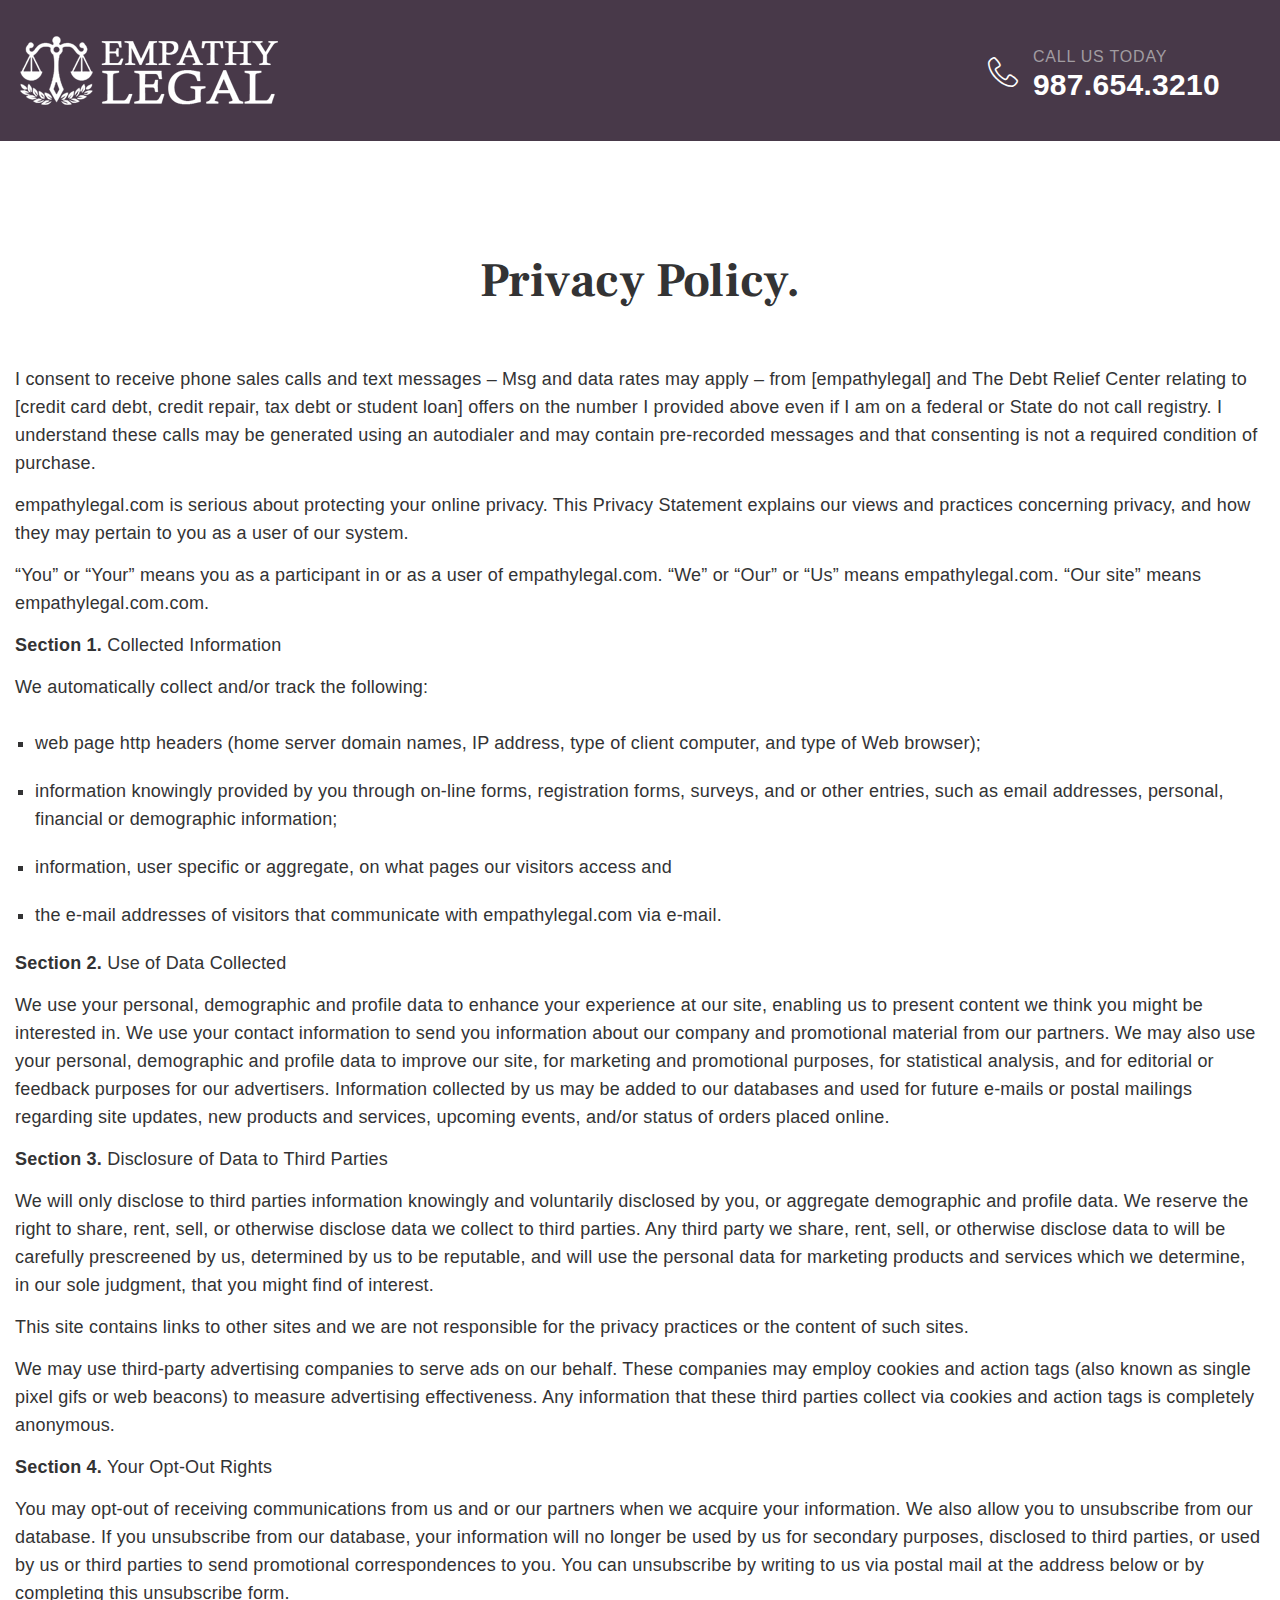
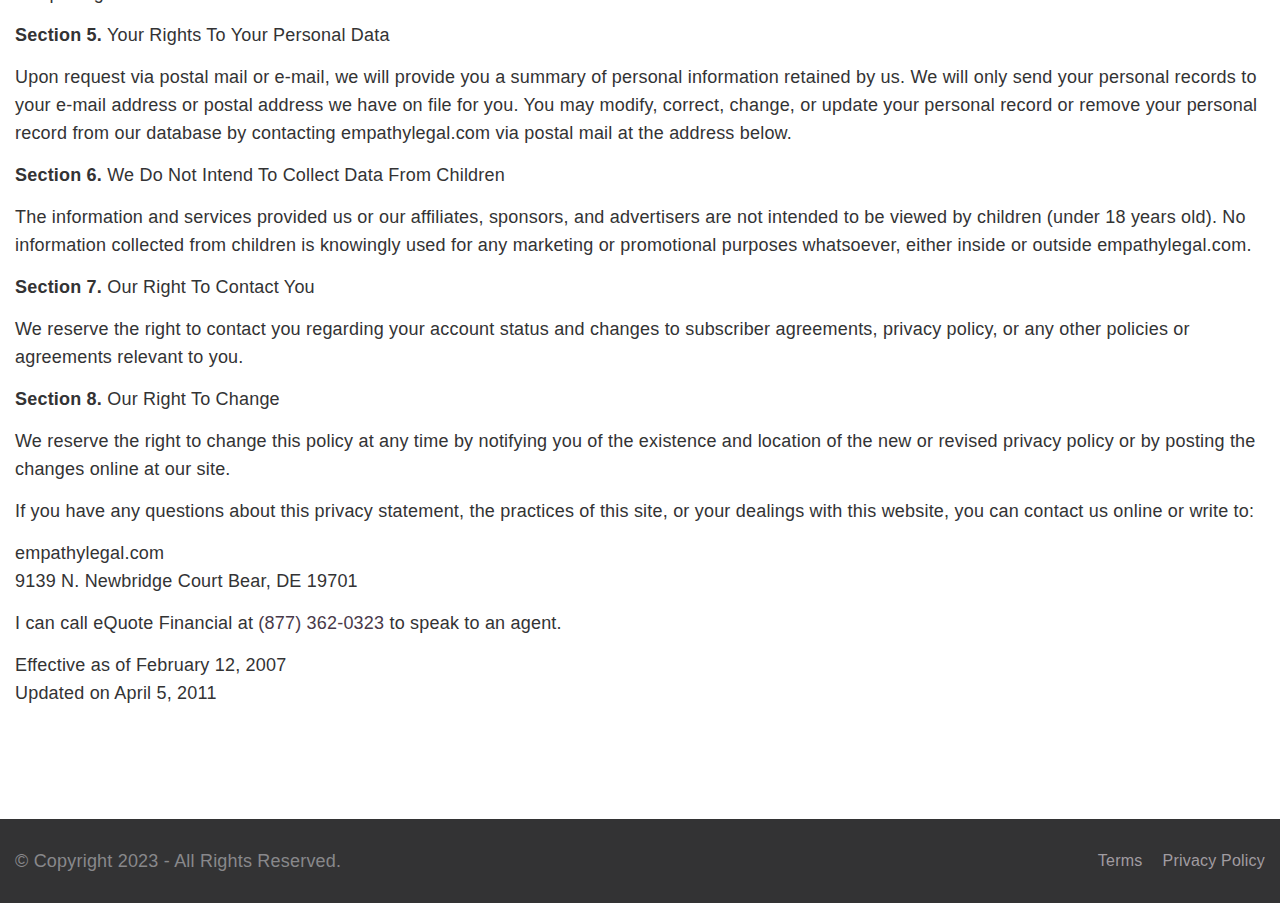
==== privacy-policy.html @ b30b9319 "Empathy Legal Page" ====
<!DOCTYPE html>
<html lang="en">
<head>
    <!-- anti-flicker snippet (recommended)  -->
  <style>.async-hide { opacity: 0 !important} </style>
  <script>(function(a,s,y,n,c,h,i,d,e){s.className+=' '+y;h.start=1*new Date;
  h.end=i=function(){s.className=s.className.replace(RegExp(' ?'+y),'')};
  (a[n]=a[n]||[]).hide=h;setTimeout(function(){i();h.end=null},c);h.timeout=c;
  })(window,document.documentElement,'async-hide','dataLayer',500,
  {'OPT-TJ66PNT':true});</script>

  <script src="https://www.googleoptimize.com/optimize.js?id=OPT-TJ66PNT"></script>

  <!-- Google tag (gtag.js) -->
  <script async src="https://www.googletagmanager.com/gtag/js?id=UA-165140121-16"></script>
  <script>
    window.dataLayer = window.dataLayer || [];
    function gtag(){dataLayer.push(arguments);}
    gtag('js', new Date());

    gtag('config', 'UA-165140121-16');
  </script>

  <!-- Google Tag Manager -->
  <script>(function(w,d,s,l,i){w[l]=w[l]||[];w[l].push({'gtm.start':
  new Date().getTime(),event:'gtm.js'});var f=d.getElementsByTagName(s)[0],
  j=d.createElement(s),dl=l!='dataLayer'?'&l='+l:'';j.async=true;j.src=
  'https://www.googletagmanager.com/gtm.js?id='+i+dl;f.parentNode.insertBefore(j,f);
  })(window,document,'script','dataLayer','GTM-WTC95LT');</script>
  <!-- End Google Tag Manager -->
	<meta charset="UTF-8">
	<meta name="viewport" content="width=device-width, initial-scale=1.0">

	<!-- Title -->
	<title>Empathylegal | Protecting Your Rights</title>

	<link href="https://fonts.googleapis.com/css2?family=Frank+Ruhl+Libre:wght@300;400;500;600;700;800;900&display=swap" rel="stylesheet"> 

	<!-- CSS -->
	<link rel="stylesheet" href="css/demo.css">
	<link rel="stylesheet" href="css/settings.css">
	<link rel="stylesheet" href="css/layers.css">
	<link rel="stylesheet" href="css/navigation.css">
	<link rel="stylesheet" href="css/bootstrap.min.css">
	<link rel="stylesheet" href="css/fontello.css">
	<link rel="stylesheet" href="css/owl.carousel.css">
	<link rel="stylesheet" href="css/style.css">
	<link rel="stylesheet" href="css/responsive.css">

</head>
<body>

    <!-- Google Tag Manager (noscript) -->
    <noscript><iframe src="https://www.googletagmanager.com/ns.html?id=GTM-WTC95LT"
    height="0" width="0" style="display:none;visibility:hidden"></iframe></noscript>
    <!-- End Google Tag Manager (noscript) -->

	<div id="wrapper" class="wrapper-container">

    <header id="header" class="header style-3 sticky-header">
      
      <!-- Top header -->

      <div class="top-header">
          
        <div class="container extra">
          
          <div class="flex-row flex-center flex-justify">

            <!-- logo -->
      
            <div class="logo-wrap">
            
              <a href="index.html" class="logo"><img src="images/logo2.png" alt=""></a>
            
            </div>

            <!-- Contact info -->

            <ul class="contact-info style-2">
              <li class="info-item with-icon">
                <i class="licon-telephone"></i>
                <div class="pre">call Us Today</div>
                <div class="item-info">
                  <span content="telephone=no">987.654.3210</span>
                </div>
              </li>
            </ul>

          </div>

        </div>
        
      </div>

    </header>

    <div id="content">

      <!-- page section -->
      <div class="page-section">
        
        <div class="container extra">
          
          <div class="content-element5 terms-wrap">
            

                <div class="align-center">
                  <h2 class="section-title">Privacy Policy.</h2>
                </div>

                <br><br>

                <p>I consent to receive phone sales calls and text messages – Msg and data rates may apply – from [empathylegal] and The Debt Relief Center relating to [credit card debt, credit repair, tax debt or student loan] offers on the number
                I provided above even if I am on a federal or State do not call registry. I understand these calls may be generated using an autodialer and may contain pre-recorded messages and that consenting is not a required condition of purchase.</p>

                <p>empathylegal.com is serious about protecting your online privacy. This Privacy Statement explains our views and practices concerning privacy, and how they may pertain to you as a user of our system.</p>

                <p>“You” or “Your” means you as a participant in or as a user of empathylegal.com. “We” or “Our” or “Us” means empathylegal.com. “Our site” means empathylegal.com.com.</p>

                <p><strong>Section 1.</strong> Collected Information</p>

                <p>We automatically collect and/or track the following:</p>

                <ol>
                    <li>web page http headers (home server domain names, IP address, type of client computer, and type of Web browser);</li>
                    <li>information knowingly provided by you through on-line forms, registration forms, surveys, and or other entries, such as email addresses, personal, financial or demographic information;</li>
                    <li>information, user specific or aggregate, on what pages our visitors access and</li>
                    <li>the e-mail addresses of visitors that communicate with empathylegal.com via e-mail.</li>
                </ol>

                <p><strong>Section 2.</strong> Use of Data Collected</p>

                <p>We use your personal, demographic and profile data to enhance your experience at our site, enabling us to present content we think you might be interested in. We use your contact information to send you information about our company and
                    promotional material from our partners. We may also use your personal, demographic and profile data to improve our site, for marketing and promotional purposes, for statistical analysis, and for editorial or feedback purposes for our
                    advertisers. Information collected by us may be added to our databases and used for future e-mails or postal mailings regarding site updates, new products and services, upcoming events, and/or status of orders placed online.</p>

                <p><strong>Section 3.</strong> Disclosure of Data to Third Parties</p>

                <p>We will only disclose to third parties information knowingly and voluntarily disclosed by you, or aggregate demographic and profile data. We reserve the right to share, rent, sell, or otherwise disclose data we collect to third parties.
                    Any third party we share, rent, sell, or otherwise disclose data to will be carefully prescreened by us, determined by us to be reputable, and will use the personal data for marketing products and services which we determine, in our
                    sole judgment, that you might find of interest.</p>

                <p>This site contains links to other sites and we are not responsible for the privacy practices or the content of such sites.</p>

                <p>We may use third-party advertising companies to serve ads on our behalf. These companies may employ cookies and action tags (also known as single pixel gifs or web beacons) to measure advertising effectiveness. Any information that these
                    third parties collect via cookies and action tags is completely anonymous.</p>

                <p><strong>Section 4.</strong> Your Opt-Out Rights</p>

                <p>You may opt-out of receiving communications from us and or our partners when we acquire your information. We also allow you to unsubscribe from our database. If you unsubscribe from our database, your information will no longer be used
                    by us for secondary purposes, disclosed to third parties, or used by us or third parties to send promotional correspondences to you. You can unsubscribe by writing to us via postal mail at the address below or by completing this unsubscribe
                    form.
                </p>

                <p><strong>Section 5.</strong> Your Rights To Your Personal Data</p>

                <p>Upon request via postal mail or e-mail, we will provide you a summary of personal information retained by us. We will only send your personal records to your e-mail address or postal address we have on file for you. You may modify, correct,
                    change, or update your personal record or remove your personal record from our database by contacting empathylegal.com via postal mail at the address below.</p>

                <p><strong>Section 6.</strong> We Do Not Intend To Collect Data From Children</p>

                <p>The information and services provided us or our affiliates, sponsors, and advertisers are not intended to be viewed by children (under 18 years old). No information collected from children is knowingly used for any marketing or promotional
                    purposes whatsoever, either inside or outside empathylegal.com.</p>

                <p><strong>Section 7.</strong> Our Right To Contact You</p>

                <p>We reserve the right to contact you regarding your account status and changes to subscriber agreements, privacy policy, or any other policies or agreements relevant to you.</p>

                <p><strong>Section 8.</strong> Our Right To Change</p>

                <p>We reserve the right to change this policy at any time by notifying you of the existence and location of the new or revised privacy policy or by posting the changes online at our site.</p>

                <p>If you have any questions about this privacy statement, the practices of this site, or your dealings with this website, you can contact us online or write to:</p>

                <p>empathylegal.com<br>9139 N. Newbridge Court Bear, DE 19701</p>

                <p>I can call eQuote Financial at <a href="tel:+18773620323">(877) 362-0323</a> to speak to an agent.</p>

                <p>Effective as of February 12, 2007<br>Updated on April 5, 2011</p>

              </div>


        </div>        

      </div>

      
    </div>

    <footer id="footer" class="footer style-2">

      <div class="container extra">

        <div class="copyright">
          <div class="flex-row flex-center flex-justify">
            
            <p>&copy Copyright 2023 - All Rights Reserved.</p>
            <ul class="social-icons style-2">

              <li><a href="./terms.html">Terms</a></li>
              <li><a href="./privacy-policy.html">Privacy Policy</a></li>

            </ul>

          </div>
        </div>

      </div>

    </footer>

  </div>

  <script src="js/jquery-2.2.4.min.js"></script>

</body>
</html>
---- css/demo.css ----
@font-face {
	font-family: 'Linearicons';
	src: url('../fonts/Linearicons.ttf') format('truetype');
	font-weight: normal;
	font-style: normal;
}
[class^="licon-"], [class*="licon-"] {
	font-family: 'Linearicons';
	speak: none;
	font-style: normal;
	font-weight: normal;
	font-variant: normal;
	text-transform: none;
	line-height: 1;
	
	/* Enable Ligatures ================ */
	-webkit-font-feature-settings: "liga";
	-moz-font-feature-settings: "liga=1";
	-moz-font-feature-settings: "liga";
	-ms-font-feature-settings: "liga" 1;
	-o-font-feature-settings: "liga";
	font-feature-settings: "liga";

	/* Better Font Rendering =========== */
	-webkit-font-smoothing: antialiased;
	-moz-osx-font-smoothing: grayscale;
}
.licon-home:before {
	content: "\e600";
}
.licon-home2:before {
	content: "\e601";
}
.licon-home3:before {
	content: "\e602";
}
.licon-home4:before {
	content: "\e603";
}
.licon-home5:before {
	content: "\e604";
}
.licon-home6:before {
	content: "\e605";
}
.licon-bathtub:before {
	content: "\e606";
}
.licon-toothbrush:before {
	content: "\e607";
}
.licon-bed:before {
	content: "\e608";
}
.licon-couch:before {
	content: "\e609";
}
.licon-chair:before {
	content: "\e60a";
}
.licon-city:before {
	content: "\e60b";
}
.licon-apartment:before {
	content: "\e60c";
}
.licon-pencil:before {
	content: "\e60d";
}
.licon-pencil2:before {
	content: "\e60e";
}
.licon-pen:before {
	content: "\e60f";
}
.licon-pencil3:before {
	content: "\e610";
}
.licon-eraser:before {
	content: "\e611";
}
.licon-pencil4:before {
	content: "\e612";
}
.licon-pencil5:before {
	content: "\e613";
}
.licon-feather:before {
	content: "\e614";
}
.licon-feather2:before {
	content: "\e615";
}
.licon-feather3:before {
	content: "\e616";
}
.licon-pen2:before {
	content: "\e617";
}
.licon-pen-add:before {
	content: "\e618";
}
.licon-pen-remove:before {
	content: "\e619";
}
.licon-vector:before {
	content: "\e61a";
}
.licon-pen3:before {
	content: "\e61b";
}
.licon-blog:before {
	content: "\e61c";
}
.licon-brush:before {
	content: "\e61d";
}
.licon-brush2:before {
	content: "\e61e";
}
.licon-spray:before {
	content: "\e61f";
}
.licon-paint-roller:before {
	content: "\e620";
}
.licon-stamp:before {
	content: "\e621";
}
.licon-tape:before {
	content: "\e622";
}
.licon-desk-tape:before {
	content: "\e623";
}
.licon-texture:before {
	content: "\e624";
}
.licon-eye-dropper:before {
	content: "\e625";
}
.licon-palette:before {
	content: "\e626";
}
.licon-color-sampler:before {
	content: "\e627";
}
.licon-bucket:before {
	content: "\e628";
}
.licon-gradient:before {
	content: "\e629";
}
.licon-gradient2:before {
	content: "\e62a";
}
.licon-magic-wand:before {
	content: "\e62b";
}
.licon-magnet:before {
	content: "\e62c";
}
.licon-pencil-ruler:before {
	content: "\e62d";
}
.licon-pencil-ruler2:before {
	content: "\e62e";
}
.licon-compass:before {
	content: "\e62f";
}
.licon-aim:before {
	content: "\e630";
}
.licon-gun:before {
	content: "\e631";
}
.licon-bottle:before {
	content: "\e632";
}
.licon-drop:before {
	content: "\e633";
}
.licon-drop-crossed:before {
	content: "\e634";
}
.licon-drop2:before {
	content: "\e635";
}
.licon-snow:before {
	content: "\e636";
}
.licon-snow2:before {
	content: "\e637";
}
.licon-fire:before {
	content: "\e638";
}
.licon-lighter:before {
	content: "\e639";
}
.licon-knife:before {
	content: "\e63a";
}
.licon-dagger:before {
	content: "\e63b";
}
.licon-tissue:before {
	content: "\e63c";
}
.licon-toilet-paper:before {
	content: "\e63d";
}
.licon-poop:before {
	content: "\e63e";
}
.licon-umbrella:before {
	content: "\e63f";
}
.licon-umbrella2:before {
	content: "\e640";
}
.licon-rain:before {
	content: "\e641";
}
.licon-tornado:before {
	content: "\e642";
}
.licon-wind:before {
	content: "\e643";
}
.licon-fan:before {
	content: "\e644";
}
.licon-contrast:before {
	content: "\e645";
}
.licon-sun-small:before {
	content: "\e646";
}
.licon-sun:before {
	content: "\e647";
}
.licon-sun2:before {
	content: "\e648";
}
.licon-moon:before {
	content: "\e649";
}
.licon-cloud:before {
	content: "\e64a";
}
.licon-cloud-upload:before {
	content: "\e64b";
}
.licon-cloud-download:before {
	content: "\e64c";
}
.licon-cloud-rain:before {
	content: "\e64d";
}
.licon-cloud-hailstones:before {
	content: "\e64e";
}
.licon-cloud-snow:before {
	content: "\e64f";
}
.licon-cloud-windy:before {
	content: "\e650";
}
.licon-sun-wind:before {
	content: "\e651";
}
.licon-cloud-fog:before {
	content: "\e652";
}
.licon-cloud-sun:before {
	content: "\e653";
}
.licon-cloud-lightning:before {
	content: "\e654";
}
.licon-cloud-sync:before {
	content: "\e655";
}
.licon-cloud-lock:before {
	content: "\e656";
}
.licon-cloud-gear:before {
	content: "\e657";
}
.licon-cloud-alert:before {
	content: "\e658";
}
.licon-cloud-check:before {
	content: "\e659";
}
.licon-cloud-cross:before {
	content: "\e65a";
}
.licon-cloud-crossed:before {
	content: "\e65b";
}
.licon-cloud-database:before {
	content: "\e65c";
}
.licon-database:before {
	content: "\e65d";
}
.licon-database-add:before {
	content: "\e65e";
}
.licon-database-remove:before {
	content: "\e65f";
}
.licon-database-lock:before {
	content: "\e660";
}
.licon-database-refresh:before {
	content: "\e661";
}
.licon-database-check:before {
	content: "\e662";
}
.licon-database-history:before {
	content: "\e663";
}
.licon-database-upload:before {
	content: "\e664";
}
.licon-database-download:before {
	content: "\e665";
}
.licon-server:before {
	content: "\e666";
}
.licon-shield:before {
	content: "\e667";
}
.licon-shield-check:before {
	content: "\e668";
}
.licon-shield-alert:before {
	content: "\e669";
}
.licon-shield-cross:before {
	content: "\e66a";
}
.licon-lock:before {
	content: "\e66b";
}
.licon-rotation-lock:before {
	content: "\e66c";
}
.licon-unlock:before {
	content: "\e66d";
}
.licon-key:before {
	content: "\e66e";
}
.licon-key-hole:before {
	content: "\e66f";
}
.licon-toggle-off:before {
	content: "\e670";
}
.licon-toggle-on:before {
	content: "\e671";
}
.licon-cog:before {
	content: "\e672";
}
.licon-cog2:before {
	content: "\e673";
}
.licon-wrench:before {
	content: "\e674";
}
.licon-screwdriver:before {
	content: "\e675";
}
.licon-hammer-wrench:before {
	content: "\e676";
}
.licon-hammer:before {
	content: "\e677";
}
.licon-saw:before {
	content: "\e678";
}
.licon-axe:before {
	content: "\e679";
}
.licon-axe2:before {
	content: "\e67a";
}
.licon-shovel:before {
	content: "\e67b";
}
.licon-pickaxe:before {
	content: "\e67c";
}
.licon-factory:before {
	content: "\e67d";
}
.licon-factory2:before {
	content: "\e67e";
}
.licon-recycle:before {
	content: "\e67f";
}
.licon-trash:before {
	content: "\e680";
}
.licon-trash2:before {
	content: "\e681";
}
.licon-trash3:before {
	content: "\e682";
}
.licon-broom:before {
	content: "\e683";
}
.licon-game:before {
	content: "\e684";
}
.licon-gamepad:before {
	content: "\e685";
}
.licon-joystick:before {
	content: "\e686";
}
.licon-dice:before {
	content: "\e687";
}
.licon-spades:before {
	content: "\e688";
}
.licon-diamonds:before {
	content: "\e689";
}
.licon-clubs:before {
	content: "\e68a";
}
.licon-hearts:before {
	content: "\e68b";
}
.licon-heart:before {
	content: "\e68c";
}
.licon-star:before {
	content: "\e68d";
}
.licon-star-half:before {
	content: "\e68e";
}
.licon-star-empty:before {
	content: "\e68f";
}
.licon-flag:before {
	content: "\e690";
}
.licon-flag2:before {
	content: "\e691";
}
.licon-flag3:before {
	content: "\e692";
}
.licon-mailbox-full:before {
	content: "\e693";
}
.licon-mailbox-empty:before {
	content: "\e694";
}
.licon-at-sign:before {
	content: "\e695";
}
.licon-envelope:before {
	content: "\e696";
}
.licon-envelope-open:before {
	content: "\e697";
}
.licon-paperclip:before {
	content: "\e698";
}
.licon-paper-plane:before {
	content: "\e699";
}
.licon-reply:before {
	content: "\e69a";
}
.licon-reply-all:before {
	content: "\e69b";
}
.licon-inbox:before {
	content: "\e69c";
}
.licon-inbox2:before {
	content: "\e69d";
}
.licon-outbox:before {
	content: "\e69e";
}
.licon-box:before {
	content: "\e69f";
}
.licon-archive:before {
	content: "\e6a0";
}
.licon-archive2:before {
	content: "\e6a1";
}
.licon-drawers:before {
	content: "\e6a2";
}
.licon-drawers2:before {
	content: "\e6a3";
}
.licon-drawers3:before {
	content: "\e6a4";
}
.licon-eye:before {
	content: "\e6a5";
}
.licon-eye-crossed:before {
	content: "\e6a6";
}
.licon-eye-plus:before {
	content: "\e6a7";
}
.licon-eye-minus:before {
	content: "\e6a8";
}
.licon-binoculars:before {
	content: "\e6a9";
}
.licon-binoculars2:before {
	content: "\e6aa";
}
.licon-hdd:before {
	content: "\e6ab";
}
.licon-hdd-down:before {
	content: "\e6ac";
}
.licon-hdd-up:before {
	content: "\e6ad";
}
.licon-floppy-disk:before {
	content: "\e6ae";
}
.licon-disc:before {
	content: "\e6af";
}
.licon-tape2:before {
	content: "\e6b0";
}
.licon-printer:before {
	content: "\e6b1";
}
.licon-shredder:before {
	content: "\e6b2";
}
.licon-file-empty:before {
	content: "\e6b3";
}
.licon-file-add:before {
	content: "\e6b4";
}
.licon-file-check:before {
	content: "\e6b5";
}
.licon-file-lock:before {
	content: "\e6b6";
}
.licon-files:before {
	content: "\e6b7";
}
.licon-copy:before {
	content: "\e6b8";
}
.licon-compare:before {
	content: "\e6b9";
}
.licon-folder:before {
	content: "\e6ba";
}
.licon-folder-search:before {
	content: "\e6bb";
}
.licon-folder-plus:before {
	content: "\e6bc";
}
.licon-folder-minus:before {
	content: "\e6bd";
}
.licon-folder-download:before {
	content: "\e6be";
}
.licon-folder-upload:before {
	content: "\e6bf";
}
.licon-folder-star:before {
	content: "\e6c0";
}
.licon-folder-heart:before {
	content: "\e6c1";
}
.licon-folder-user:before {
	content: "\e6c2";
}
.licon-folder-shared:before {
	content: "\e6c3";
}
.licon-folder-music:before {
	content: "\e6c4";
}
.licon-folder-picture:before {
	content: "\e6c5";
}
.licon-folder-film:before {
	content: "\e6c6";
}
.licon-scissors:before {
	content: "\e6c7";
}
.licon-paste:before {
	content: "\e6c8";
}
.licon-clipboard-empty:before {
	content: "\e6c9";
}
.licon-clipboard-pencil:before {
	content: "\e6ca";
}
.licon-clipboard-text:before {
	content: "\e6cb";
}
.licon-clipboard-check:before {
	content: "\e6cc";
}
.licon-clipboard-down:before {
	content: "\e6cd";
}
.licon-clipboard-left:before {
	content: "\e6ce";
}
.licon-clipboard-alert:before {
	content: "\e6cf";
}
.licon-clipboard-user:before {
	content: "\e6d0";
}
.licon-register:before {
	content: "\e6d1";
}
.licon-enter:before {
	content: "\e6d2";
}
.licon-exit:before {
	content: "\e6d3";
}
.licon-papers:before {
	content: "\e6d4";
}
.licon-news:before {
	content: "\e6d5";
}
.licon-reading:before {
	content: "\e6d6";
}
.licon-typewriter:before {
	content: "\e6d7";
}
.licon-document:before {
	content: "\e6d8";
}
.licon-document2:before {
	content: "\e6d9";
}
.licon-graduation-hat:before {
	content: "\e6da";
}
.licon-license:before {
	content: "\e6db";
}
.licon-license2:before {
	content: "\e6dc";
}
.licon-medal-empty:before {
	content: "\e6dd";
}
.licon-medal-first:before {
	content: "\e6de";
}
.licon-medal-second:before {
	content: "\e6df";
}
.licon-medal-third:before {
	content: "\e6e0";
}
.licon-podium:before {
	content: "\e6e1";
}
.licon-trophy:before {
	content: "\e6e2";
}
.licon-trophy2:before {
	content: "\e6e3";
}
.licon-music-note:before {
	content: "\e6e4";
}
.licon-music-note2:before {
	content: "\e6e5";
}
.licon-music-note3:before {
	content: "\e6e6";
}
.licon-playlist:before {
	content: "\e6e7";
}
.licon-playlist-add:before {
	content: "\e6e8";
}
.licon-guitar:before {
	content: "\e6e9";
}
.licon-trumpet:before {
	content: "\e6ea";
}
.licon-album:before {
	content: "\e6eb";
}
.licon-shuffle:before {
	content: "\e6ec";
}
.licon-repeat-one:before {
	content: "\e6ed";
}
.licon-repeat:before {
	content: "\e6ee";
}
.licon-headphones:before {
	content: "\e6ef";
}
.licon-headset:before {
	content: "\e6f0";
}
.licon-loudspeaker:before {
	content: "\e6f1";
}
.licon-equalizer:before {
	content: "\e6f2";
}
.licon-theater:before {
	content: "\e6f3";
}
.licon-3d-glasses:before {
	content: "\e6f4";
}
.licon-ticket:before {
	content: "\e6f5";
}
.licon-presentation:before {
	content: "\e6f6";
}
.licon-play:before {
	content: "\e6f7";
}
.licon-film-play:before {
	content: "\e6f8";
}
.licon-clapboard-play:before {
	content: "\e6f9";
}
.licon-media:before {
	content: "\e6fa";
}
.licon-film:before {
	content: "\e6fb";
}
.licon-film2:before {
	content: "\e6fc";
}
.licon-surveillance:before {
	content: "\e6fd";
}
.licon-surveillance2:before {
	content: "\e6fe";
}
.licon-camera:before {
	content: "\e6ff";
}
.licon-camera-crossed:before {
	content: "\e700";
}
.licon-camera-play:before {
	content: "\e701";
}
.licon-time-lapse:before {
	content: "\e702";
}
.licon-record:before {
	content: "\e703";
}
.licon-camera2:before {
	content: "\e704";
}
.licon-camera-flip:before {
	content: "\e705";
}
.licon-panorama:before {
	content: "\e706";
}
.licon-time-lapse2:before {
	content: "\e707";
}
.licon-shutter:before {
	content: "\e708";
}
.licon-shutter2:before {
	content: "\e709";
}
.licon-face-detection:before {
	content: "\e70a";
}
.licon-flare:before {
	content: "\e70b";
}
.licon-convex:before {
	content: "\e70c";
}
.licon-concave:before {
	content: "\e70d";
}
.licon-picture:before {
	content: "\e70e";
}
.licon-picture2:before {
	content: "\e70f";
}
.licon-picture3:before {
	content: "\e710";
}
.licon-pictures:before {
	content: "\e711";
}
.licon-book:before {
	content: "\e712";
}
.licon-audio-book:before {
	content: "\e713";
}
.licon-book2:before {
	content: "\e714";
}
.licon-bookmark:before {
	content: "\e715";
}
.licon-bookmark2:before {
	content: "\e716";
}
.licon-label:before {
	content: "\e717";
}
.licon-library:before {
	content: "\e718";
}
.licon-library2:before {
	content: "\e719";
}
.licon-contacts:before {
	content: "\e71a";
}
.licon-profile:before {
	content: "\e71b";
}
.licon-portrait:before {
	content: "\e71c";
}
.licon-portrait2:before {
	content: "\e71d";
}
.licon-user:before {
	content: "\e71e";
}
.licon-user-plus:before {
	content: "\e71f";
}
.licon-user-minus:before {
	content: "\e720";
}
.licon-user-lock:before {
	content: "\e721";
}
.licon-users:before {
	content: "\e722";
}
.licon-users2:before {
	content: "\e723";
}
.licon-users-plus:before {
	content: "\e724";
}
.licon-users-minus:before {
	content: "\e725";
}
.licon-group-work:before {
	content: "\e726";
}
.licon-woman:before {
	content: "\e727";
}
.licon-man:before {
	content: "\e728";
}
.licon-baby:before {
	content: "\e729";
}
.licon-baby2:before {
	content: "\e72a";
}
.licon-baby3:before {
	content: "\e72b";
}
.licon-baby-bottle:before {
	content: "\e72c";
}
.licon-walk:before {
	content: "\e72d";
}
.licon-hand-waving:before {
	content: "\e72e";
}
.licon-jump:before {
	content: "\e72f";
}
.licon-run:before {
	content: "\e730";
}
.licon-woman2:before {
	content: "\e731";
}
.licon-man2:before {
	content: "\e732";
}
.licon-man-woman:before {
	content: "\e733";
}
.licon-height:before {
	content: "\e734";
}
.licon-weight:before {
	content: "\e735";
}
.licon-scale:before {
	content: "\e736";
}
.licon-button:before {
	content: "\e737";
}
.licon-bow-tie:before {
	content: "\e738";
}
.licon-tie:before {
	content: "\e739";
}
.licon-socks:before {
	content: "\e73a";
}
.licon-shoe:before {
	content: "\e73b";
}
.licon-shoes:before {
	content: "\e73c";
}
.licon-hat:before {
	content: "\e73d";
}
.licon-pants:before {
	content: "\e73e";
}
.licon-shorts:before {
	content: "\e73f";
}
.licon-flip-flops:before {
	content: "\e740";
}
.licon-shirt:before {
	content: "\e741";
}
.licon-hanger:before {
	content: "\e742";
}
.licon-laundry:before {
	content: "\e743";
}
.licon-store:before {
	content: "\e744";
}
.licon-haircut:before {
	content: "\e745";
}
.licon-store-24:before {
	content: "\e746";
}
.licon-barcode:before {
	content: "\e747";
}
.licon-barcode2:before {
	content: "\e748";
}
.licon-barcode3:before {
	content: "\e749";
}
.licon-cashier:before {
	content: "\e74a";
}
.licon-bag:before {
	content: "\e74b";
}
.licon-bag2:before {
	content: "\e74c";
}
.licon-cart:before {
	content: "\e74d";
}
.licon-cart-empty:before {
	content: "\e74e";
}
.licon-cart-full:before {
	content: "\e74f";
}
.licon-cart-plus:before {
	content: "\e750";
}
.licon-cart-plus2:before {
	content: "\e751";
}
.licon-cart-add:before {
	content: "\e752";
}
.licon-cart-remove:before {
	content: "\e753";
}
.licon-cart-exchange:before {
	content: "\e754";
}
.licon-tag:before {
	content: "\e755";
}
.licon-tags:before {
	content: "\e756";
}
.licon-receipt:before {
	content: "\e757";
}
.licon-wallet:before {
	content: "\e758";
}
.licon-credit-card:before {
	content: "\e759";
}
.licon-cash-dollar:before {
	content: "\e75a";
}
.licon-cash-euro:before {
	content: "\e75b";
}
.licon-cash-pound:before {
	content: "\e75c";
}
.licon-cash-yen:before {
	content: "\e75d";
}
.licon-bag-dollar:before {
	content: "\e75e";
}
.licon-bag-euro:before {
	content: "\e75f";
}
.licon-bag-pound:before {
	content: "\e760";
}
.licon-bag-yen:before {
	content: "\e761";
}
.licon-coin-dollar:before {
	content: "\e762";
}
.licon-coin-euro:before {
	content: "\e763";
}
.licon-coin-pound:before {
	content: "\e764";
}
.licon-coin-yen:before {
	content: "\e765";
}
.licon-calculator:before {
	content: "\e766";
}
.licon-calculator2:before {
	content: "\e767";
}
.licon-abacus:before {
	content: "\e768";
}
.licon-vault:before {
	content: "\e769";
}
.licon-telephone:before {
	content: "\e76a";
}
.licon-phone-lock:before {
	content: "\e76b";
}
.licon-phone-wave:before {
	content: "\e76c";
}
.licon-phone-pause:before {
	content: "\e76d";
}
.licon-phone-outgoing:before {
	content: "\e76e";
}
.licon-phone-incoming:before {
	content: "\e76f";
}
.licon-phone-in-out:before {
	content: "\e770";
}
.licon-phone-error:before {
	content: "\e771";
}
.licon-phone-sip:before {
	content: "\e772";
}
.licon-phone-plus:before {
	content: "\e773";
}
.licon-phone-minus:before {
	content: "\e774";
}
.licon-voicemail:before {
	content: "\e775";
}
.licon-dial:before {
	content: "\e776";
}
.licon-telephone2:before {
	content: "\e777";
}
.licon-pushpin:before {
	content: "\e778";
}
.licon-pushpin2:before {
	content: "\e779";
}
.licon-map-marker:before {
	content: "\e77a";
}
.licon-map-marker-user:before {
	content: "\e77b";
}
.licon-map-marker-down:before {
	content: "\e77c";
}
.licon-map-marker-check:before {
	content: "\e77d";
}
.licon-map-marker-crossed:before {
	content: "\e77e";
}
.licon-radar:before {
	content: "\e77f";
}
.licon-compass2:before {
	content: "\e780";
}
.licon-map:before {
	content: "\e781";
}
.licon-map2:before {
	content: "\e782";
}
.licon-location:before {
	content: "\e783";
}
.licon-road-sign:before {
	content: "\e784";
}
.licon-calendar-empty:before {
	content: "\e785";
}
.licon-calendar-check:before {
	content: "\e786";
}
.licon-calendar-cross:before {
	content: "\e787";
}
.licon-calendar-31:before {
	content: "\e788";
}
.licon-calendar-full:before {
	content: "\e789";
}
.licon-calendar-insert:before {
	content: "\e78a";
}
.licon-calendar-text:before {
	content: "\e78b";
}
.licon-calendar-user:before {
	content: "\e78c";
}
.licon-mouse:before {
	content: "\e78d";
}
.licon-mouse-left:before {
	content: "\e78e";
}
.licon-mouse-right:before {
	content: "\e78f";
}
.licon-mouse-both:before {
	content: "\e790";
}
.licon-keyboard:before {
	content: "\e791";
}
.licon-keyboard-up:before {
	content: "\e792";
}
.licon-keyboard-down:before {
	content: "\e793";
}
.licon-delete:before {
	content: "\e794";
}
.licon-spell-check:before {
	content: "\e795";
}
.licon-escape:before {
	content: "\e796";
}
.licon-enter2:before {
	content: "\e797";
}
.licon-screen:before {
	content: "\e798";
}
.licon-aspect-ratio:before {
	content: "\e799";
}
.licon-signal:before {
	content: "\e79a";
}
.licon-signal-lock:before {
	content: "\e79b";
}
.licon-signal-80:before {
	content: "\e79c";
}
.licon-signal-60:before {
	content: "\e79d";
}
.licon-signal-40:before {
	content: "\e79e";
}
.licon-signal-20:before {
	content: "\e79f";
}
.licon-signal-0:before {
	content: "\e7a0";
}
.licon-signal-blocked:before {
	content: "\e7a1";
}
.licon-sim:before {
	content: "\e7a2";
}
.licon-flash-memory:before {
	content: "\e7a3";
}
.licon-usb-drive:before {
	content: "\e7a4";
}
.licon-phone:before {
	content: "\e7a5";
}
.licon-smartphone:before {
	content: "\e7a6";
}
.licon-smartphone-notification:before {
	content: "\e7a7";
}
.licon-smartphone-vibration:before {
	content: "\e7a8";
}
.licon-smartphone-embed:before {
	content: "\e7a9";
}
.licon-smartphone-waves:before {
	content: "\e7aa";
}
.licon-tablet:before {
	content: "\e7ab";
}
.licon-tablet2:before {
	content: "\e7ac";
}
.licon-laptop:before {
	content: "\e7ad";
}
.licon-laptop-phone:before {
	content: "\e7ae";
}
.licon-desktop:before {
	content: "\e7af";
}
.licon-launch:before {
	content: "\e7b0";
}
.licon-new-tab:before {
	content: "\e7b1";
}
.licon-window:before {
	content: "\e7b2";
}
.licon-cable:before {
	content: "\e7b3";
}
.licon-cable2:before {
	content: "\e7b4";
}
.licon-tv:before {
	content: "\e7b5";
}
.licon-radio:before {
	content: "\e7b6";
}
.licon-remote-control:before {
	content: "\e7b7";
}
.licon-power-switch:before {
	content: "\e7b8";
}
.licon-power:before {
	content: "\e7b9";
}
.licon-power-crossed:before {
	content: "\e7ba";
}
.licon-flash-auto:before {
	content: "\e7bb";
}
.licon-lamp:before {
	content: "\e7bc";
}
.licon-flashlight:before {
	content: "\e7bd";
}
.licon-lampshade:before {
	content: "\e7be";
}
.licon-cord:before {
	content: "\e7bf";
}
.licon-outlet:before {
	content: "\e7c0";
}
.licon-battery-power:before {
	content: "\e7c1";
}
.licon-battery-empty:before {
	content: "\e7c2";
}
.licon-battery-alert:before {
	content: "\e7c3";
}
.licon-battery-error:before {
	content: "\e7c4";
}
.licon-battery-low1:before {
	content: "\e7c5";
}
.licon-battery-low2:before {
	content: "\e7c6";
}
.licon-battery-low3:before {
	content: "\e7c7";
}
.licon-battery-mid1:before {
	content: "\e7c8";
}
.licon-battery-mid2:before {
	content: "\e7c9";
}
.licon-battery-mid3:before {
	content: "\e7ca";
}
.licon-battery-full:before {
	content: "\e7cb";
}
.licon-battery-charging:before {
	content: "\e7cc";
}
.licon-battery-charging2:before {
	content: "\e7cd";
}
.licon-battery-charging3:before {
	content: "\e7ce";
}
.licon-battery-charging4:before {
	content: "\e7cf";
}
.licon-battery-charging5:before {
	content: "\e7d0";
}
.licon-battery-charging6:before {
	content: "\e7d1";
}
.licon-battery-charging7:before {
	content: "\e7d2";
}
.licon-chip:before {
	content: "\e7d3";
}
.licon-chip-x64:before {
	content: "\e7d4";
}
.licon-chip-x86:before {
	content: "\e7d5";
}
.licon-bubble:before {
	content: "\e7d6";
}
.licon-bubbles:before {
	content: "\e7d7";
}
.licon-bubble-dots:before {
	content: "\e7d8";
}
.licon-bubble-alert:before {
	content: "\e7d9";
}
.licon-bubble-question:before {
	content: "\e7da";
}
.licon-bubble-text:before {
	content: "\e7db";
}
.licon-bubble-pencil:before {
	content: "\e7dc";
}
.licon-bubble-picture:before {
	content: "\e7dd";
}
.licon-bubble-video:before {
	content: "\e7de";
}
.licon-bubble-user:before {
	content: "\e7df";
}
.licon-bubble-quote:before {
	content: "\e7e0";
}
.licon-bubble-heart:before {
	content: "\e7e1";
}
.licon-bubble-emoticon:before {
	content: "\e7e2";
}
.licon-bubble-attachment:before {
	content: "\e7e3";
}
.licon-phone-bubble:before {
	content: "\e7e4";
}
.licon-quote-open:before {
	content: "\e7e5";
}
.licon-quote-close:before {
	content: "\e7e6";
}
.licon-dna:before {
	content: "\e7e7";
}
.licon-heart-pulse:before {
	content: "\e7e8";
}
.licon-pulse:before {
	content: "\e7e9";
}
.licon-syringe:before {
	content: "\e7ea";
}
.licon-pills:before {
	content: "\e7eb";
}
.licon-first-aid:before {
	content: "\e7ec";
}
.licon-lifebuoy:before {
	content: "\e7ed";
}
.licon-bandage:before {
	content: "\e7ee";
}
.licon-bandages:before {
	content: "\e7ef";
}
.licon-thermometer:before {
	content: "\e7f0";
}
.licon-microscope:before {
	content: "\e7f1";
}
.licon-brain:before {
	content: "\e7f2";
}
.licon-beaker:before {
	content: "\e7f3";
}
.licon-skull:before {
	content: "\e7f4";
}
.licon-bone:before {
	content: "\e7f5";
}
.licon-construction:before {
	content: "\e7f6";
}
.licon-construction-cone:before {
	content: "\e7f7";
}
.licon-pie-chart:before {
	content: "\e7f8";
}
.licon-pie-chart2:before {
	content: "\e7f9";
}
.licon-graph:before {
	content: "\e7fa";
}
.licon-chart-growth:before {
	content: "\e7fb";
}
.licon-chart-bars:before {
	content: "\e7fc";
}
.licon-chart-settings:before {
	content: "\e7fd";
}
.licon-cake:before {
	content: "\e7fe";
}
.licon-gift:before {
	content: "\e7ff";
}
.licon-balloon:before {
	content: "\e800";
}
.licon-rank:before {
	content: "\e801";
}
.licon-rank2:before {
	content: "\e802";
}
.licon-rank3:before {
	content: "\e803";
}
.licon-crown:before {
	content: "\e804";
}
.licon-lotus:before {
	content: "\e805";
}
.licon-diamond:before {
	content: "\e806";
}
.licon-diamond2:before {
	content: "\e807";
}
.licon-diamond3:before {
	content: "\e808";
}
.licon-diamond4:before {
	content: "\e809";
}
.licon-linearicons:before {
	content: "\e80a";
}
.licon-teacup:before {
	content: "\e80b";
}
.licon-teapot:before {
	content: "\e80c";
}
.licon-glass:before {
	content: "\e80d";
}
.licon-bottle2:before {
	content: "\e80e";
}
.licon-glass-cocktail:before {
	content: "\e80f";
}
.licon-glass2:before {
	content: "\e810";
}
.licon-dinner:before {
	content: "\e811";
}
.licon-dinner2:before {
	content: "\e812";
}
.licon-chef:before {
	content: "\e813";
}
.licon-scale2:before {
	content: "\e814";
}
.licon-egg:before {
	content: "\e815";
}
.licon-egg2:before {
	content: "\e816";
}
.licon-eggs:before {
	content: "\e817";
}
.licon-platter:before {
	content: "\e818";
}
.licon-steak:before {
	content: "\e819";
}
.licon-hamburger:before {
	content: "\e81a";
}
.licon-hotdog:before {
	content: "\e81b";
}
.licon-pizza:before {
	content: "\e81c";
}
.licon-sausage:before {
	content: "\e81d";
}
.licon-chicken:before {
	content: "\e81e";
}
.licon-fish:before {
	content: "\e81f";
}
.licon-carrot:before {
	content: "\e820";
}
.licon-cheese:before {
	content: "\e821";
}
.licon-bread:before {
	content: "\e822";
}
.licon-ice-cream:before {
	content: "\e823";
}
.licon-ice-cream2:before {
	content: "\e824";
}
.licon-candy:before {
	content: "\e825";
}
.licon-lollipop:before {
	content: "\e826";
}
.licon-coffee-bean:before {
	content: "\e827";
}
.licon-coffee-cup:before {
	content: "\e828";
}
.licon-cherry:before {
	content: "\e829";
}
.licon-grapes:before {
	content: "\e82a";
}
.licon-citrus:before {
	content: "\e82b";
}
.licon-apple:before {
	content: "\e82c";
}
.licon-leaf:before {
	content: "\e82d";
}
.licon-landscape:before {
	content: "\e82e";
}
.licon-pine-tree:before {
	content: "\e82f";
}
.licon-tree:before {
	content: "\e830";
}
.licon-cactus:before {
	content: "\e831";
}
.licon-paw:before {
	content: "\e832";
}
.licon-footprint:before {
	content: "\e833";
}
.licon-speed-slow:before {
	content: "\e834";
}
.licon-speed-medium:before {
	content: "\e835";
}
.licon-speed-fast:before {
	content: "\e836";
}
.licon-rocket:before {
	content: "\e837";
}
.licon-hammer2:before {
	content: "\e838";
}
.licon-balance:before {
	content: "\e839";
}
.licon-briefcase:before {
	content: "\e83a";
}
.licon-luggage-weight:before {
	content: "\e83b";
}
.licon-dolly:before {
	content: "\e83c";
}
.licon-plane:before {
	content: "\e83d";
}
.licon-plane-crossed:before {
	content: "\e83e";
}
.licon-helicopter:before {
	content: "\e83f";
}
.licon-traffic-lights:before {
	content: "\e840";
}
.licon-siren:before {
	content: "\e841";
}
.licon-road:before {
	content: "\e842";
}
.licon-engine:before {
	content: "\e843";
}
.licon-oil-pressure:before {
	content: "\e844";
}
.licon-coolant-temperature:before {
	content: "\e845";
}
.licon-car-battery:before {
	content: "\e846";
}
.licon-gas:before {
	content: "\e847";
}
.licon-gallon:before {
	content: "\e848";
}
.licon-transmission:before {
	content: "\e849";
}
.licon-car:before {
	content: "\e84a";
}
.licon-car-wash:before {
	content: "\e84b";
}
.licon-car-wash2:before {
	content: "\e84c";
}
.licon-bus:before {
	content: "\e84d";
}
.licon-bus2:before {
	content: "\e84e";
}
.licon-car2:before {
	content: "\e84f";
}
.licon-parking:before {
	content: "\e850";
}
.licon-car-lock:before {
	content: "\e851";
}
.licon-taxi:before {
	content: "\e852";
}
.licon-car-siren:before {
	content: "\e853";
}
.licon-car-wash3:before {
	content: "\e854";
}
.licon-car-wash4:before {
	content: "\e855";
}
.licon-ambulance:before {
	content: "\e856";
}
.licon-truck:before {
	content: "\e857";
}
.licon-trailer:before {
	content: "\e858";
}
.licon-scale-truck:before {
	content: "\e859";
}
.licon-train:before {
	content: "\e85a";
}
.licon-ship:before {
	content: "\e85b";
}
.licon-ship2:before {
	content: "\e85c";
}
.licon-anchor:before {
	content: "\e85d";
}
.licon-boat:before {
	content: "\e85e";
}
.licon-bicycle:before {
	content: "\e85f";
}
.licon-bicycle2:before {
	content: "\e860";
}
.licon-dumbbell:before {
	content: "\e861";
}
.licon-bench-press:before {
	content: "\e862";
}
.licon-swim:before {
	content: "\e863";
}
.licon-football:before {
	content: "\e864";
}
.licon-baseball-bat:before {
	content: "\e865";
}
.licon-baseball:before {
	content: "\e866";
}
.licon-tennis:before {
	content: "\e867";
}
.licon-tennis2:before {
	content: "\e868";
}
.licon-ping-pong:before {
	content: "\e869";
}
.licon-hockey:before {
	content: "\e86a";
}
.licon-8ball:before {
	content: "\e86b";
}
.licon-bowling:before {
	content: "\e86c";
}
.licon-bowling-pins:before {
	content: "\e86d";
}
.licon-golf:before {
	content: "\e86e";
}
.licon-golf2:before {
	content: "\e86f";
}
.licon-archery:before {
	content: "\e870";
}
.licon-slingshot:before {
	content: "\e871";
}
.licon-soccer:before {
	content: "\e872";
}
.licon-basketball:before {
	content: "\e873";
}
.licon-cube:before {
	content: "\e874";
}
.licon-3d-rotate:before {
	content: "\e875";
}
.licon-puzzle:before {
	content: "\e876";
}
.licon-glasses:before {
	content: "\e877";
}
.licon-glasses2:before {
	content: "\e878";
}
.licon-accessibility:before {
	content: "\e879";
}
.licon-wheelchair:before {
	content: "\e87a";
}
.licon-wall:before {
	content: "\e87b";
}
.licon-fence:before {
	content: "\e87c";
}
.licon-wall2:before {
	content: "\e87d";
}
.licon-icons:before {
	content: "\e87e";
}
.licon-resize-handle:before {
	content: "\e87f";
}
.licon-icons2:before {
	content: "\e880";
}
.licon-select:before {
	content: "\e881";
}
.licon-select2:before {
	content: "\e882";
}
.licon-site-map:before {
	content: "\e883";
}
.licon-earth:before {
	content: "\e884";
}
.licon-earth-lock:before {
	content: "\e885";
}
.licon-network:before {
	content: "\e886";
}
.licon-network-lock:before {
	content: "\e887";
}
.licon-planet:before {
	content: "\e888";
}
.licon-happy:before {
	content: "\e889";
}
.licon-smile:before {
	content: "\e88a";
}
.licon-grin:before {
	content: "\e88b";
}
.licon-tongue:before {
	content: "\e88c";
}
.licon-sad:before {
	content: "\e88d";
}
.licon-wink:before {
	content: "\e88e";
}
.licon-dream:before {
	content: "\e88f";
}
.licon-shocked:before {
	content: "\e890";
}
.licon-shocked2:before {
	content: "\e891";
}
.licon-tongue2:before {
	content: "\e892";
}
.licon-neutral:before {
	content: "\e893";
}
.licon-happy-grin:before {
	content: "\e894";
}
.licon-cool:before {
	content: "\e895";
}
.licon-mad:before {
	content: "\e896";
}
.licon-grin-evil:before {
	content: "\e897";
}
.licon-evil:before {
	content: "\e898";
}
.licon-wow:before {
	content: "\e899";
}
.licon-annoyed:before {
	content: "\e89a";
}
.licon-wondering:before {
	content: "\e89b";
}
.licon-confused:before {
	content: "\e89c";
}
.licon-zipped:before {
	content: "\e89d";
}
.licon-grumpy:before {
	content: "\e89e";
}
.licon-mustache:before {
	content: "\e89f";
}
.licon-tombstone-hipster:before {
	content: "\e8a0";
}
.licon-tombstone:before {
	content: "\e8a1";
}
.licon-ghost:before {
	content: "\e8a2";
}
.licon-ghost-hipster:before {
	content: "\e8a3";
}
.licon-halloween:before {
	content: "\e8a4";
}
.licon-christmas:before {
	content: "\e8a5";
}
.licon-easter-egg:before {
	content: "\e8a6";
}
.licon-mustache2:before {
	content: "\e8a7";
}
.licon-mustache-glasses:before {
	content: "\e8a8";
}
.licon-pipe:before {
	content: "\e8a9";
}
.licon-alarm:before {
	content: "\e8aa";
}
.licon-alarm-add:before {
	content: "\e8ab";
}
.licon-alarm-snooze:before {
	content: "\e8ac";
}
.licon-alarm-ringing:before {
	content: "\e8ad";
}
.licon-bullhorn:before {
	content: "\e8ae";
}
.licon-hearing:before {
	content: "\e8af";
}
.licon-volume-high:before {
	content: "\e8b0";
}
.licon-volume-medium:before {
	content: "\e8b1";
}
.licon-volume-low:before {
	content: "\e8b2";
}
.licon-volume:before {
	content: "\e8b3";
}
.licon-mute:before {
	content: "\e8b4";
}
.licon-lan:before {
	content: "\e8b5";
}
.licon-lan2:before {
	content: "\e8b6";
}
.licon-wifi:before {
	content: "\e8b7";
}
.licon-wifi-lock:before {
	content: "\e8b8";
}
.licon-wifi-blocked:before {
	content: "\e8b9";
}
.licon-wifi-mid:before {
	content: "\e8ba";
}
.licon-wifi-low:before {
	content: "\e8bb";
}
.licon-wifi-low2:before {
	content: "\e8bc";
}
.licon-wifi-alert:before {
	content: "\e8bd";
}
.licon-wifi-alert-mid:before {
	content: "\e8be";
}
.licon-wifi-alert-low:before {
	content: "\e8bf";
}
.licon-wifi-alert-low2:before {
	content: "\e8c0";
}
.licon-stream:before {
	content: "\e8c1";
}
.licon-stream-check:before {
	content: "\e8c2";
}
.licon-stream-error:before {
	content: "\e8c3";
}
.licon-stream-alert:before {
	content: "\e8c4";
}
.licon-communication:before {
	content: "\e8c5";
}
.licon-communication-crossed:before {
	content: "\e8c6";
}
.licon-broadcast:before {
	content: "\e8c7";
}
.licon-antenna:before {
	content: "\e8c8";
}
.licon-satellite:before {
	content: "\e8c9";
}
.licon-satellite2:before {
	content: "\e8ca";
}
.licon-mic:before {
	content: "\e8cb";
}
.licon-mic-mute:before {
	content: "\e8cc";
}
.licon-mic2:before {
	content: "\e8cd";
}
.licon-spotlights:before {
	content: "\e8ce";
}
.licon-hourglass:before {
	content: "\e8cf";
}
.licon-loading:before {
	content: "\e8d0";
}
.licon-loading2:before {
	content: "\e8d1";
}
.licon-loading3:before {
	content: "\e8d2";
}
.licon-refresh:before {
	content: "\e8d3";
}
.licon-refresh2:before {
	content: "\e8d4";
}
.licon-undo:before {
	content: "\e8d5";
}
.licon-redo:before {
	content: "\e8d6";
}
.licon-jump2:before {
	content: "\e8d7";
}
.licon-undo2:before {
	content: "\e8d8";
}
.licon-redo2:before {
	content: "\e8d9";
}
.licon-sync:before {
	content: "\e8da";
}
.licon-repeat-one2:before {
	content: "\e8db";
}
.licon-sync-crossed:before {
	content: "\e8dc";
}
.licon-sync2:before {
	content: "\e8dd";
}
.licon-repeat-one3:before {
	content: "\e8de";
}
.licon-sync-crossed2:before {
	content: "\e8df";
}
.licon-return:before {
	content: "\e8e0";
}
.licon-return2:before {
	content: "\e8e1";
}
.licon-refund:before {
	content: "\e8e2";
}
.licon-history:before {
	content: "\e8e3";
}
.licon-history2:before {
	content: "\e8e4";
}
.licon-self-timer:before {
	content: "\e8e5";
}
.licon-clock:before {
	content: "\e8e6";
}
.licon-clock2:before {
	content: "\e8e7";
}
.licon-clock3:before {
	content: "\e8e8";
}
.licon-watch:before {
	content: "\e8e9";
}
.licon-alarm2:before {
	content: "\e8ea";
}
.licon-alarm-add2:before {
	content: "\e8eb";
}
.licon-alarm-remove:before {
	content: "\e8ec";
}
.licon-alarm-check:before {
	content: "\e8ed";
}
.licon-alarm-error:before {
	content: "\e8ee";
}
.licon-timer:before {
	content: "\e8ef";
}
.licon-timer-crossed:before {
	content: "\e8f0";
}
.licon-timer2:before {
	content: "\e8f1";
}
.licon-timer-crossed2:before {
	content: "\e8f2";
}
.licon-download:before {
	content: "\e8f3";
}
.licon-upload:before {
	content: "\e8f4";
}
.licon-download2:before {
	content: "\e8f5";
}
.licon-upload2:before {
	content: "\e8f6";
}
.licon-enter-up:before {
	content: "\e8f7";
}
.licon-enter-down:before {
	content: "\e8f8";
}
.licon-enter-left:before {
	content: "\e8f9";
}
.licon-enter-right:before {
	content: "\e8fa";
}
.licon-exit-up:before {
	content: "\e8fb";
}
.licon-exit-down:before {
	content: "\e8fc";
}
.licon-exit-left:before {
	content: "\e8fd";
}
.licon-exit-right:before {
	content: "\e8fe";
}
.licon-enter-up2:before {
	content: "\e8ff";
}
.licon-enter-down2:before {
	content: "\e900";
}
.licon-enter-vertical:before {
	content: "\e901";
}
.licon-enter-left2:before {
	content: "\e902";
}
.licon-enter-right2:before {
	content: "\e903";
}
.licon-enter-horizontal:before {
	content: "\e904";
}
.licon-exit-up2:before {
	content: "\e905";
}
.licon-exit-down2:before {
	content: "\e906";
}
.licon-exit-left2:before {
	content: "\e907";
}
.licon-exit-right2:before {
	content: "\e908";
}
.licon-cli:before {
	content: "\e909";
}
.licon-bug:before {
	content: "\e90a";
}
.licon-code:before {
	content: "\e90b";
}
.licon-file-code:before {
	content: "\e90c";
}
.licon-file-image:before {
	content: "\e90d";
}
.licon-file-zip:before {
	content: "\e90e";
}
.licon-file-audio:before {
	content: "\e90f";
}
.licon-file-video:before {
	content: "\e910";
}
.licon-file-preview:before {
	content: "\e911";
}
.licon-file-charts:before {
	content: "\e912";
}
.licon-file-stats:before {
	content: "\e913";
}
.licon-file-spreadsheet:before {
	content: "\e914";
}
.licon-link:before {
	content: "\e915";
}
.licon-unlink:before {
	content: "\e916";
}
.licon-link2:before {
	content: "\e917";
}
.licon-unlink2:before {
	content: "\e918";
}
.licon-thumbs-up:before {
	content: "\e919";
}
.licon-thumbs-down:before {
	content: "\e91a";
}
.licon-thumbs-up2:before {
	content: "\e91b";
}
.licon-thumbs-down2:before {
	content: "\e91c";
}
.licon-thumbs-up3:before {
	content: "\e91d";
}
.licon-thumbs-down3:before {
	content: "\e91e";
}
.licon-share:before {
	content: "\e91f";
}
.licon-share2:before {
	content: "\e920";
}
.licon-share3:before {
	content: "\e921";
}
.licon-magnifier:before {
	content: "\e922";
}
.licon-file-search:before {
	content: "\e923";
}
.licon-find-replace:before {
	content: "\e924";
}
.licon-zoom-in:before {
	content: "\e925";
}
.licon-zoom-out:before {
	content: "\e926";
}
.licon-loupe:before {
	content: "\e927";
}
.licon-loupe-zoom-in:before {
	content: "\e928";
}
.licon-loupe-zoom-out:before {
	content: "\e929";
}
.licon-cross:before {
	content: "\e92a";
}
.licon-menu:before {
	content: "\e92b";
}
.licon-list:before {
	content: "\e92c";
}
.licon-list2:before {
	content: "\e92d";
}
.licon-list3:before {
	content: "\e92e";
}
.licon-menu2:before {
	content: "\e92f";
}
.licon-list4:before {
	content: "\e930";
}
.licon-menu3:before {
	content: "\e931";
}
.licon-exclamation:before {
	content: "\e932";
}
.licon-question:before {
	content: "\e933";
}
.licon-check:before {
	content: "\e934";
}
.licon-cross2:before {
	content: "\e935";
}
.licon-plus:before {
	content: "\e936";
}
.licon-minus:before {
	content: "\e937";
}
.licon-percent:before {
	content: "\e938";
}
.licon-chevron-up:before {
	content: "\e939";
}
.licon-chevron-down:before {
	content: "\e93a";
}
.licon-chevron-left:before {
	content: "\e93b";
}
.licon-chevron-right:before {
	content: "\e93c";
}
.licon-chevrons-expand-vertical:before {
	content: "\e93d";
}
.licon-chevrons-expand-horizontal:before {
	content: "\e93e";
}
.licon-chevrons-contract-vertical:before {
	content: "\e93f";
}
.licon-chevrons-contract-horizontal:before {
	content: "\e940";
}
.licon-arrow-up:before {
	content: "\e941";
}
.licon-arrow-down:before {
	content: "\e942";
}
.licon-arrow-left:before {
	content: "\e943";
}
.licon-arrow-right:before {
	content: "\e944";
}
.licon-arrow-up-right:before {
	content: "\e945";
}
.licon-arrows-merge:before {
	content: "\e946";
}
.licon-arrows-split:before {
	content: "\e947";
}
.licon-arrow-divert:before {
	content: "\e948";
}
.licon-arrow-return:before {
	content: "\e949";
}
.licon-expand:before {
	content: "\e94a";
}
.licon-contract:before {
	content: "\e94b";
}
.licon-expand2:before {
	content: "\e94c";
}
.licon-contract2:before {
	content: "\e94d";
}
.licon-move:before {
	content: "\e94e";
}
.licon-tab:before {
	content: "\e94f";
}
.licon-arrow-wave:before {
	content: "\e950";
}
.licon-expand3:before {
	content: "\e951";
}
.licon-expand4:before {
	content: "\e952";
}
.licon-contract3:before {
	content: "\e953";
}
.licon-notification:before {
	content: "\e954";
}
.licon-warning:before {
	content: "\e955";
}
.licon-notification-circle:before {
	content: "\e956";
}
.licon-question-circle:before {
	content: "\e957";
}
.licon-menu-circle:before {
	content: "\e958";
}
.licon-checkmark-circle:before {
	content: "\e959";
}
.licon-cross-circle:before {
	content: "\e95a";
}
.licon-plus-circle:before {
	content: "\e95b";
}
.licon-circle-minus:before {
	content: "\e95c";
}
.licon-percent-circle:before {
	content: "\e95d";
}
.licon-arrow-up-circle:before {
	content: "\e95e";
}
.licon-arrow-down-circle:before {
	content: "\e95f";
}
.licon-arrow-left-circle:before {
	content: "\e960";
}
.licon-arrow-right-circle:before {
	content: "\e961";
}
.licon-chevron-up-circle:before {
	content: "\e962";
}
.licon-chevron-down-circle:before {
	content: "\e963";
}
.licon-chevron-left-circle:before {
	content: "\e964";
}
.licon-chevron-right-circle:before {
	content: "\e965";
}
.licon-backward-circle:before {
	content: "\e966";
}
.licon-first-circle:before {
	content: "\e967";
}
.licon-previous-circle:before {
	content: "\e968";
}
.licon-stop-circle:before {
	content: "\e969";
}
.licon-play-circle:before {
	content: "\e96a";
}
.licon-pause-circle:before {
	content: "\e96b";
}
.licon-next-circle:before {
	content: "\e96c";
}
.licon-last-circle:before {
	content: "\e96d";
}
.licon-forward-circle:before {
	content: "\e96e";
}
.licon-eject-circle:before {
	content: "\e96f";
}
.licon-crop:before {
	content: "\e970";
}
.licon-frame-expand:before {
	content: "\e971";
}
.licon-frame-contract:before {
	content: "\e972";
}
.licon-focus:before {
	content: "\e973";
}
.licon-transform:before {
	content: "\e974";
}
.licon-grid:before {
	content: "\e975";
}
.licon-grid-crossed:before {
	content: "\e976";
}
.licon-layers:before {
	content: "\e977";
}
.licon-layers-crossed:before {
	content: "\e978";
}
.licon-toggle:before {
	content: "\e979";
}
.licon-rulers:before {
	content: "\e97a";
}
.licon-ruler:before {
	content: "\e97b";
}
.licon-funnel:before {
	content: "\e97c";
}
.licon-flip-horizontal:before {
	content: "\e97d";
}
.licon-flip-vertical:before {
	content: "\e97e";
}
.licon-flip-horizontal2:before {
	content: "\e97f";
}
.licon-flip-vertical2:before {
	content: "\e980";
}
.licon-angle:before {
	content: "\e981";
}
.licon-angle2:before {
	content: "\e982";
}
.licon-subtract:before {
	content: "\e983";
}
.licon-combine:before {
	content: "\e984";
}
.licon-intersect:before {
	content: "\e985";
}
.licon-exclude:before {
	content: "\e986";
}
.licon-align-center-vertical:before {
	content: "\e987";
}
.licon-align-right:before {
	content: "\e988";
}
.licon-align-bottom:before {
	content: "\e989";
}
.licon-align-left:before {
	content: "\e98a";
}
.licon-align-center-horizontal:before {
	content: "\e98b";
}
.licon-align-top:before {
	content: "\e98c";
}
.licon-square:before {
	content: "\e98d";
}
.licon-plus-square:before {
	content: "\e98e";
}
.licon-minus-square:before {
	content: "\e98f";
}
.licon-percent-square:before {
	content: "\e990";
}
.licon-arrow-up-square:before {
	content: "\e991";
}
.licon-arrow-down-square:before {
	content: "\e992";
}
.licon-arrow-left-square:before {
	content: "\e993";
}
.licon-arrow-right-square:before {
	content: "\e994";
}
.licon-chevron-up-square:before {
	content: "\e995";
}
.licon-chevron-down-square:before {
	content: "\e996";
}
.licon-chevron-left-square:before {
	content: "\e997";
}
.licon-chevron-right-square:before {
	content: "\e998";
}
.licon-check-square:before {
	content: "\e999";
}
.licon-cross-square:before {
	content: "\e99a";
}
.licon-menu-square:before {
	content: "\e99b";
}
.licon-prohibited:before {
	content: "\e99c";
}
.licon-circle:before {
	content: "\e99d";
}
.licon-radio-button:before {
	content: "\e99e";
}
.licon-ligature:before {
	content: "\e99f";
}
.licon-text-format:before {
	content: "\e9a0";
}
.licon-text-format-remove:before {
	content: "\e9a1";
}
.licon-text-size:before {
	content: "\e9a2";
}
.licon-bold:before {
	content: "\e9a3";
}
.licon-italic:before {
	content: "\e9a4";
}
.licon-underline:before {
	content: "\e9a5";
}
.licon-strikethrough:before {
	content: "\e9a6";
}
.licon-highlight:before {
	content: "\e9a7";
}
.licon-text-align-left:before {
	content: "\e9a8";
}
.licon-text-align-center:before {
	content: "\e9a9";
}
.licon-text-align-right:before {
	content: "\e9aa";
}
.licon-text-align-justify:before {
	content: "\e9ab";
}
.licon-line-spacing:before {
	content: "\e9ac";
}
.licon-indent-increase:before {
	content: "\e9ad";
}
.licon-indent-decrease:before {
	content: "\e9ae";
}
.licon-text-wrap:before {
	content: "\e9af";
}
.licon-pilcrow:before {
	content: "\e9b0";
}
.licon-direction-ltr:before {
	content: "\e9b1";
}
.licon-direction-rtl:before {
	content: "\e9b2";
}
.licon-page-break:before {
	content: "\e9b3";
}
.licon-page-break2:before {
	content: "\e9b4";
}
.licon-sort-alpha-asc:before {
	content: "\e9b5";
}
.licon-sort-alpha-desc:before {
	content: "\e9b6";
}
.licon-sort-numeric-asc:before {
	content: "\e9b7";
}
.licon-sort-numeric-desc:before {
	content: "\e9b8";
}
.licon-sort-amount-asc:before {
	content: "\e9b9";
}
.licon-sort-amount-desc:before {
	content: "\e9ba";
}
.licon-sort-time-asc:before {
	content: "\e9bb";
}
.licon-sort-time-desc:before {
	content: "\e9bc";
}
.licon-sigma:before {
	content: "\e9bd";
}
.licon-pencil-line:before {
	content: "\e9be";
}
.licon-hand:before {
	content: "\e9bf";
}
.licon-pointer-up:before {
	content: "\e9c0";
}
.licon-pointer-right:before {
	content: "\e9c1";
}
.licon-pointer-down:before {
	content: "\e9c2";
}
.licon-pointer-left:before {
	content: "\e9c3";
}
.licon-finger-tap:before {
	content: "\e9c4";
}
.licon-fingers-tap:before {
	content: "\e9c5";
}
.licon-reminder:before {
	content: "\e9c6";
}
.licon-fingers-crossed:before {
	content: "\e9c7";
}
.licon-fingers-victory:before {
	content: "\e9c8";
}
.licon-gesture-zoom:before {
	content: "\e9c9";
}
.licon-gesture-pinch:before {
	content: "\e9ca";
}
.licon-fingers-scroll-horizontal:before {
	content: "\e9cb";
}
.licon-fingers-scroll-vertical:before {
	content: "\e9cc";
}
.licon-fingers-scroll-left:before {
	content: "\e9cd";
}
.licon-fingers-scroll-right:before {
	content: "\e9ce";
}
.licon-hand2:before {
	content: "\e9cf";
}
.licon-pointer-up2:before {
	content: "\e9d0";
}
.licon-pointer-right2:before {
	content: "\e9d1";
}
.licon-pointer-down2:before {
	content: "\e9d2";
}
.licon-pointer-left2:before {
	content: "\e9d3";
}
.licon-finger-tap2:before {
	content: "\e9d4";
}
.licon-fingers-tap2:before {
	content: "\e9d5";
}
.licon-reminder2:before {
	content: "\e9d6";
}
.licon-gesture-zoom2:before {
	content: "\e9d7";
}
.licon-gesture-pinch2:before {
	content: "\e9d8";
}
.licon-fingers-scroll-horizontal2:before {
	content: "\e9d9";
}
.licon-fingers-scroll-vertical2:before {
	content: "\e9da";
}
.licon-fingers-scroll-left2:before {
	content: "\e9db";
}
.licon-fingers-scroll-right2:before {
	content: "\e9dc";
}
.licon-fingers-scroll-vertical3:before {
	content: "\e9dd";
}
.licon-border-style:before {
	content: "\e9de";
}
.licon-border-all:before {
	content: "\e9df";
}
.licon-border-outer:before {
	content: "\e9e0";
}
.licon-border-inner:before {
	content: "\e9e1";
}
.licon-border-top:before {
	content: "\e9e2";
}
.licon-border-horizontal:before {
	content: "\e9e3";
}
.licon-border-bottom:before {
	content: "\e9e4";
}
.licon-border-left:before {
	content: "\e9e5";
}
.licon-border-vertical:before {
	content: "\e9e6";
}
.licon-border-right:before {
	content: "\e9e7";
}
.licon-border-none:before {
	content: "\e9e8";
}
.licon-ellipsis:before {
	content: "\e9e9";
}
.licon-uni21:before {
	content: "\21";
}
.licon-uni22:before {
	content: "\22";
}
.licon-uni23:before {
	content: "\23";
}
.licon-uni24:before {
	content: "\24";
}
.licon-uni25:before {
	content: "\25";
}
.licon-uni26:before {
	content: "\26";
}
.licon-uni27:before {
	content: "\27";
}
.licon-uni28:before {
	content: "\28";
}
.licon-uni29:before {
	content: "\29";
}
.licon-uni2a:before {
	content: "\2a";
}
.licon-uni2b:before {
	content: "\2b";
}
.licon-uni2c:before {
	content: "\2c";
}
.licon-uni2d:before {
	content: "\2d";
}
.licon-uni2e:before {
	content: "\2e";
}
.licon-uni2f:before {
	content: "\2f";
}
.licon-uni30:before {
	content: "\30";
}
.licon-uni31:before {
	content: "\31";
}
.licon-uni32:before {
	content: "\32";
}
.licon-uni33:before {
	content: "\33";
}
.licon-uni34:before {
	content: "\34";
}
.licon-uni35:before {
	content: "\35";
}
.licon-uni36<div><br></div>:before {
	content: "\36";
}
.licon-uni37:before {
	content: "\37";
}
.licon-uni38:before {
	content: "\38";
}
.licon-uni39:before {
	content: "\39";
}
.licon-uni3a:before {
	content: "\3a";
}
.licon-uni3b:before {
	content: "\3b";
}
.licon-uni3c:before {
	content: "\3c";
}
.licon-uni3d:before {
	content: "\3d";
}
.licon-uni3e:before {
	content: "\3e";
}
.licon-uni3f:before {
	content: "\3f";
}
.licon-uni40:before {
	content: "\40";
}
.licon-uni41:before {
	content: "\41";
}
.licon-uni42:before {
	content: "\42";
}
.licon-uni43:before {
	content: "\43";
}
.licon-uni44:before {
	content: "\44";
}
.licon-uni45:before {
	content: "\45";
}
.licon-uni46:before {
	content: "\46";
}
.licon-uni47:before {
	content: "\47";
}
.licon-uni48:before {
	content: "\48";
}
.licon-uni49:before {
	content: "\49";
}
.licon-uni4a:before {
	content: "\4a";
}
.licon-uni4b:before {
	content: "\4b";
}
.licon-uni4c:before {
	content: "\4c";
}
.licon-uni4d:before {
	content: "\4d";
}
.licon-uni4e:before {
	content: "\4e";
}
.licon-uni4f:before {
	content: "\4f";
}
.licon-uni50:before {
	content: "\50";
}
.licon-uni51:before {
	content: "\51";
}
.licon-uni52:before {
	content: "\52";
}
.licon-uni53:before {
	content: "\53";
}
.licon-uni54:before {
	content: "\54";
}
.licon-uni55:before {
	content: "\55";
}
.licon-uni56:before {
	content: "\56";
}
.licon-uni57:before {
	content: "\57";
}
.licon-uni58:before {
	content: "\58";
}
.licon-uni59:before {
	content: "\59";
}
.licon-uni5a:before {
	content: "\5a";
}
.licon-uni5b:before {
	content: "\5b";
}
.licon-uni5c:before {
	content: "\5c";
}
.licon-uni5d:before {
	content: "\5d";
}
.licon-uni5e:before {
	content: "\5e";
}
.licon-uni5f:before {
	content: "\5f";
}
.licon-uni60:before {
	content: "\60";
}
.licon-uni61:before {
	content: "\61";
}
.licon-uni62:before {
	content: "\62";
}
.licon-uni63:before {
	content: "\63";
}
.licon-uni64:before {
	content: "\64";
}
.licon-uni65:before {
	content: "\65";
}
.licon-uni66:before {
	content: "\66";
}
.licon-uni67:before {
	content: "\67";
}
.licon-uni68:before {
	content: "\68";
}
.licon-uni69:before {
	content: "\69";
}
.licon-uni6a:before {
	content: "\6a";
}
.licon-uni6b:before {
	content: "\6b";
}
.licon-uni6c:before {
	content: "\6c";
}
.licon-uni6d:before {
	content: "\6d";
}
.licon-uni6e:before {
	content: "\6e";
}
.licon-uni6f:before {
	content: "\6f";
}
.licon-uni70:before {
	content: "\70";
}
.licon-uni71:before {
	content: "\71";
}
.licon-uni72:before {
	content: "\72";
}
.licon-uni73:before {
	content: "\73";
}
.licon-uni74:before {
	content: "\74";
}
.licon-uni75:before {
	content: "\75";
}
.licon-uni76:before {
	content: "\76";
}
.licon-uni77:before {
	content: "\77";
}
.licon-uni78:before {
	content: "\78";
}
.licon-uni79:before {
	content: "\79";
}
.licon-uni7a:before {
	content: "\7a";
}
.licon-uni7b:before {
	content: "\7b";
}
.licon-uni7c:before {
	content: "\7c";
}
.licon-uni7d:before {
	content: "\7d";
}
.licon-uni7e:before {
	content: "\7e";
}
.licon-copyright:before {
	content: "\a9";
}
---- css/settings.css ----
.rtl {	direction: rtl;}
@font-face {
  font-family: 'revicons';
  src: url('../fonts/revicons/revicons.eot?5510888');
  src: url('../fonts/revicons/revicons.eot?5510888#iefix') format('embedded-opentype'),
       url('../fonts/revicons/revicons.woff?5510888') format('woff'),
       url('../fonts/revicons/revicons.ttf?5510888') format('truetype'),
       url('../fonts/revicons/revicons.svg?5510888#revicons') format('svg');
  font-weight: normal;
  font-style: normal;
}

 [class^="revicon-"]:before, [class*=" revicon-"]:before {
  font-family: "revicons";
  font-style: normal;
  font-weight: normal;
  speak: none;
  display: inline-block;
  text-decoration: inherit;
  width: 1em;
  margin-right: .2em;
  text-align: center; 

  /* For safety - reset parent styles, that can break glyph codes*/
  font-variant: normal;
  text-transform: none;

  /* fix buttons height, for twitter bootstrap */
  line-height: 1em;

  /* Animation center compensation - margins should be symmetric */
  /* remove if not needed */
  margin-left: .2em;

  /* you can be more comfortable with increased icons size */
  /* font-size: 120%; */

  /* Uncomment for 3D effect */
  /* text-shadow: 1px 1px 1px rgba(127, 127, 127, 0.3); */
}

.revicon-search-1:before { content: '\e802'; } /* 'î ‚' */
.revicon-pencil-1:before { content: '\e831'; } /* 'î ±' */
.revicon-picture-1:before { content: '\e803'; } /* 'î ƒ' */
.revicon-cancel:before { content: '\e80a'; } /* 'î Š' */
.revicon-info-circled:before { content: '\e80f'; } /* 'î ' */
.revicon-trash:before { content: '\e801'; } /* 'î ' */
.revicon-left-dir:before { content: '\e817'; } /* 'î —' */
.revicon-right-dir:before { content: '\e818'; } /* 'î ˜' */
.revicon-down-open:before { content: '\e83b'; } /* 'î »' */
.revicon-left-open:before { content: '\e819'; } /* 'î ™' */
.revicon-right-open:before { content: '\e81a'; } /* 'î š' */
.revicon-angle-left:before { content: '\e820'; } /* 'î  ' */
.revicon-angle-right:before { content: '\e81d'; } /* 'î ' */
.revicon-left-big:before { content: '\e81f'; } /* 'î Ÿ' */
.revicon-right-big:before { content: '\e81e'; } /* 'î ž' */
.revicon-magic:before { content: '\e807'; } /* 'î ‡' */
.revicon-picture:before { content: '\e800'; } /* 'î €' */
.revicon-export:before { content: '\e80b'; } /* 'î ‹' */
.revicon-cog:before { content: '\e832'; } /* 'î ²' */
.revicon-login:before { content: '\e833'; } /* 'î ³' */
.revicon-logout:before { content: '\e834'; } /* 'î ´' */
.revicon-video:before { content: '\e805'; } /* 'î …' */
.revicon-arrow-combo:before { content: '\e827'; } /* 'î §' */
.revicon-left-open-1:before { content: '\e82a'; } /* 'î ª' */
.revicon-right-open-1:before { content: '\e82b'; } /* 'î «' */
.revicon-left-open-mini:before { content: '\e822'; } /* 'î ¢' */
.revicon-right-open-mini:before { content: '\e823'; } /* 'î £' */
.revicon-left-open-big:before { content: '\e824'; } /* 'î ¤' */
.revicon-right-open-big:before { content: '\e825'; } /* 'î ¥' */
.revicon-left:before { content: '\e836'; } /* 'î ¶' */
.revicon-right:before { content: '\e826'; } /* 'î ¦' */
.revicon-ccw:before { content: '\e808'; } /* 'î ˆ' */
.revicon-arrows-ccw:before { content: '\e806'; } /* 'î †' */
.revicon-palette:before { content: '\e829'; } /* 'î ©' */
.revicon-list-add:before { content: '\e80c'; } /* 'î Œ' */
.revicon-doc:before { content: '\e809'; } /* 'î ‰' */
.revicon-left-open-outline:before { content: '\e82e'; } /* 'î ®' */
.revicon-left-open-2:before { content: '\e82c'; } /* 'î ¬' */
.revicon-right-open-outline:before { content: '\e82f'; } /* 'î ¯' */
.revicon-right-open-2:before { content: '\e82d'; } /* 'î ­' */
.revicon-equalizer:before { content: '\e83a'; } /* 'î º' */
.revicon-layers-alt:before { content: '\e804'; } /* 'î „' */
.revicon-popup:before { content: '\e828'; } /* 'î ¨' */

							

/******************************
	-	BASIC STYLES		-
******************************/

.rev-slider-wrapper{
	position:relative;
	z-index: 0;
}


.rev-slider{
	position:relative;
	overflow:visible;
}

.tp-overflow-hidden { overflow:hidden;}

.tp-simpleresponsive img,
.rev-slider img{
	max-width:none !important;
	-moz-transition: none;
	-webkit-transition: none;
	-o-transition: none;
	transition: none;
	margin:0px;
	padding:0px;
	border-width:0px;
	border:none;
}

.rev-slider .no-slides-text{
	font-weight:bold;
	text-align:center;
	padding-top:80px;
}

.rev-slider >ul,
.rev-slider-wrapper >ul,
.tp-revslider-mainul >li,
.rev-slider >ul >li,
.rev-slider >ul >li:before,
.tp-revslider-mainul >li:before,
.tp-simpleresponsive >ul,
.tp-simpleresponsive >ul >li,
.tp-simpleresponsive >ul >li:before,
.tp-revslider-mainul >li,
.tp-simpleresponsive >ul >li{
	list-style:none !important;
	position:absolute;	
	margin:0px !important;
	padding:0px !important;
	overflow-x: visible;
	overflow-y: visible;
	list-style-type: none !important;
	background-image:none;
	background-position:0px 0px;
	text-indent: 0em;
	top:0px;left:0px;
}


.tp-revslider-mainul >li,
.rev-slider >ul >li,
.rev-slider >ul >li:before,
.tp-revslider-mainul >li:before,
.tp-simpleresponsive >ul >li,
.tp-simpleresponsive >ul >li:before,
.tp-revslider-mainul >li,
.tp-simpleresponsive >ul >li { 
	visibility:hidden; 
}

.tp-revslider-slidesli,
.tp-revslider-mainul	{	
	padding:0 !important; 
	margin:0 !important; 
	list-style:none !important;
}

.rev-slider li.tp-revslider-slidesli {
    position: absolute !important;
}


.tp-caption .rs-untoggled-content { display:block;}
.tp-caption .rs-toggled-content { display:none;}

.rs-toggle-content-active.tp-caption .rs-toggled-content { display:block;}
.rs-toggle-content-active.tp-caption .rs-untoggled-content { display:none;}

.rev-slider .tp-caption,
.rev-slider .caption 	{ 
	position:relative;  
	visibility:hidden; 
	white-space: nowrap;
	display: block;
}

.tp-svg-layer svg {	width:100%; height:100%;position: relative;vertical-align: top}

	
/* CAROUSEL FUNCTIONS */
.tp-carousel-wrapper {
	cursor:url(openhand.cur), move;
}
.tp-carousel-wrapper.dragged {
	cursor:url(closedhand.cur), move;
}

/* ADDED FOR SLIDELINK MANAGEMENT */
.tp-caption {
	z-index:1
}

.tp_inner_padding {	
	box-sizing:border-box;	
	-webkit-box-sizing:border-box;
	-moz-box-sizing:border-box;
	max-height:none !important;	
}


.tp-caption {	
	-moz-user-select: none;
	-khtml-user-select: none;
	-webkit-user-select: none;
	-o-user-select: none;	
	position:absolute;
	-webkit-font-smoothing: antialiased !important;
}

.tp-caption.tp-layer-selectable {
	-moz-user-select: all;
	-khtml-user-select: all;
	-webkit-user-select: all;
	-o-user-select: all;	
}

.tp-forcenotvisible,
.tp-hide-revslider,
.tp-caption.tp-hidden-caption {	
	visibility:hidden !important; 
	display:none !important
}

.rev-slider embed,
.rev-slider iframe,
.rev-slider object,
.rev-slider audio,
.rev-slider video {
	max-width: none !important
}






/**********************************************
	-	FULLSCREEN AND FULLWIDHT CONTAINERS	-
**********************************************/
.rev-slider-wrapper	{	width:100%;}

.fullscreen-container {	
	position:relative;
	padding:0;
}


.fullwidthbanner-container{
	position:relative;
	padding:0;
	overflow:hidden;
}

.fullwidthbanner-container .fullwidthabanner{
	width:100%;
	position:relative;
}



/*********************************
	-	SPECIAL TP CAPTIONS -
**********************************/

.tp-static-layers				{	
	position:absolute; z-index:101; top:0px;left:0px;
	/*pointer-events:none;*/

}


.tp-caption .frontcorner		{
	width: 0;
	height: 0;
	border-left: 40px solid transparent;
	border-right: 0px solid transparent;
	border-top: 40px solid #00A8FF;
	position: absolute;left:-40px;top:0px;
}

.tp-caption .backcorner		{
	width: 0;
	height: 0;
	border-left: 0px solid transparent;
	border-right: 40px solid transparent;
	border-bottom: 40px solid #00A8FF;
	position: absolute;right:0px;top:0px;
}

.tp-caption .frontcornertop		{
	width: 0;
	height: 0;
	border-left: 40px solid transparent;
	border-right: 0px solid transparent;
	border-bottom: 40px solid #00A8FF;
	position: absolute;left:-40px;top:0px;
}

.tp-caption .backcornertop		{
	width: 0;
	height: 0;
	border-left: 0px solid transparent;
	border-right: 40px solid transparent;
	border-top: 40px solid #00A8FF;
	position: absolute;right:0px;top:0px;
}
									
.tp-layer-inner-rotation {	
	position: relative !important;
}		


/***********************************************
	-	SPECIAL ALTERNATIVE IMAGE SETTINGS	-
***********************************************/

img.tp-slider-alternative-image	{	
	width:100%; height:auto;
}


/******************************
	-	IE8 HACKS	-
*******************************/
.noFilterClass {
	filter:none !important;
}


/********************************
	-	FULLSCREEN VIDEO	-
*********************************/

.rs-background-video-layer 		{	position: absolute;top:0px;left:0px; width:100%;height:100%;visibility: hidden;z-index: 0;}

.tp-caption.coverscreenvideo	{	width:100%;height:100%;top:0px;left:0px;position:absolute;}
.caption.fullscreenvideo,
.tp-caption.fullscreenvideo		{	left:0px; top:0px; position:absolute;width:100%;height:100%}

.caption.fullscreenvideo iframe,
.caption.fullscreenvideo audio,
.caption.fullscreenvideo video,
.tp-caption.fullscreenvideo iframe,
.tp-caption.fullscreenvideo iframe audio,
.tp-caption.fullscreenvideo iframe video	{ width:100% !important; height:100% !important; display: none}

.fullcoveredvideo audio,
.fullscreenvideo audio
.fullcoveredvideo video,
.fullscreenvideo video				{	background: #000}

.fullcoveredvideo .tp-poster		{	background-position: center center;background-size: cover;width:100%;height:100%;top:0px;left:0px}


.videoisplaying .html5vid .tp-poster	{	display: none}

.tp-video-play-button					{	
	background:#000;
	background:rgba(0,0,0,0.3);										
	border-radius:5px;-moz-border-radius:5px;-webkit-border-radius:5px;
	position: absolute;
	top: 50%;
	left: 50%;										
	color: #FFF;
	z-index: 3;
	margin-top: -25px;
	margin-left: -25px;
	line-height: 50px !important;
	text-align: center;
	cursor: pointer;
	width: 50px;
	height:50px;
	box-sizing: border-box;
	-moz-box-sizing: border-box;	
	display: inline-block;	
	vertical-align: top;
	z-index: 4;
	opacity: 0;
	-webkit-transition:opacity 300ms ease-out !important;
	-moz-transition:opacity 300ms ease-out !important;
	-o-transition:opacity 300ms ease-out !important;
	transition:opacity 300ms ease-out !important;				
}

.tp-hiddenaudio,
.tp-audio-html5 .tp-video-play-button { display:none !important;}
.tp-caption .html5vid					{	width:100% !important; height:100% !important;}									
.tp-video-play-button i 				{	width:50px;height:50px; display:inline-block; text-align: center; vertical-align: top; line-height: 50px !important; font-size: 40px !important;}									
.tp-caption:hover .tp-video-play-button	{	opacity: 1;}
.tp-caption .tp-revstop					{	display:none; border-left:5px solid #fff !important; border-right:5px solid #fff !important;margin-top:15px !important;line-height: 20px !important;vertical-align: top; font-size:25px !important;}
.videoisplaying .revicon-right-dir		{	display:none}
.videoisplaying .tp-revstop				{	display:inline-block}

.videoisplaying  .tp-video-play-button			{	display:none}
.tp-caption:hover .tp-video-play-button 		{ 	display:block}

.fullcoveredvideo .tp-video-play-button			{	display:none !important}


.fullscreenvideo .fullscreenvideo audio 		{	object-fit:contain !important;}
.fullscreenvideo .fullscreenvideo video 		{	object-fit:contain !important;}

.fullscreenvideo .fullcoveredvideo audio 		{	object-fit:cover !important;}
.fullscreenvideo .fullcoveredvideo video 		{	object-fit:cover !important;}

.tp-video-controls {
	position: absolute;
	bottom: 0;
	left: 0;
	right: 0;
	padding: 5px;
	opacity: 0;
	-webkit-transition: opacity .3s;
	-moz-transition: opacity .3s;
	-o-transition: opacity .3s;
	-ms-transition: opacity .3s;
	transition: opacity .3s;
	background-image: linear-gradient(to bottom, rgb(0,0,0) 13%, rgb(50,50,50) 100%);
	background-image: -o-linear-gradient(bottom, rgb(0,0,0) 13%, rgb(50,50,50) 100%);
	background-image: -moz-linear-gradient(bottom, rgb(0,0,0) 13%, rgb(50,50,50) 100%);
	background-image: -webkit-linear-gradient(bottom, rgb(0,0,0) 13%, rgb(50,50,50) 100%);
	background-image: -ms-linear-gradient(bottom, rgb(0,0,0) 13%, rgb(50,50,50) 100%);
	background-image: -webkit-gradient(linear,left bottom,left top,color-stop(0.13, rgb(0,0,0)),color-stop(1, rgb(50,50,50)));	
	display:table;max-width:100%; overflow:hidden;box-sizing:border-box;-moz-box-sizing:border-box;-webkit-box-sizing:border-box;
}

.tp-caption:hover .tp-video-controls {	opacity: .9;}

.tp-video-button {
	background: rgba(0,0,0,.5);
	border: 0;
	color: #EEE;
	-webkit-border-radius: 3px;
	-moz-border-radius: 3px;
	-o-border-radius: 3px;
	border-radius: 3px;
	cursor:pointer;
	line-height:12px;
	font-size:12px;
	color:#fff;
	padding:0px;
	margin:0px;
	outline: none;
	}
.tp-video-button:hover 				{	cursor: pointer;}


.tp-video-button-wrap,
.tp-video-seek-bar-wrap,
.tp-video-vol-bar-wrap 				{ 	padding:0px 5px;display:table-cell; vertical-align: middle;}

.tp-video-seek-bar-wrap				{	width:80%}
.tp-video-vol-bar-wrap				{	width:20%}

.tp-volume-bar,
.tp-seek-bar						{	width:100%; cursor: pointer;  outline:none; line-height:12px;margin:0; padding:0;}


.rs-fullvideo-cover					{	width:100%;height:100%;top:0px;left:0px;position: absolute; background:transparent;z-index:5;}


.rs-background-video-layer video::-webkit-media-controls { display:none !important;}
.rs-background-video-layer audio::-webkit-media-controls { display:none !important;}

.tp-audio-html5 .tp-video-controls {	opacity: 1 !important; visibility: visible !important}

/********************************
	-	DOTTED OVERLAYS	-
*********************************/
.tp-dottedoverlay						{	background-repeat:repeat;width:100%;height:100%;position:absolute;top:0px;left:0px;z-index:3}
.tp-dottedoverlay.twoxtwo				{	background:url(../assets/gridtile.png)}
.tp-dottedoverlay.twoxtwowhite			{	background:url(../assets/gridtile_white.png)}
.tp-dottedoverlay.threexthree			{	background:url(../assets/gridtile_3x3.png)}
.tp-dottedoverlay.threexthreewhite		{	background:url(../assets/gridtile_3x3_white.png)}


/******************************
	-	SHADOWS		-
******************************/

.tp-shadowcover	{	width:100%;height:100%;top:0px;left:0px;background: #fff;position: absolute; z-index: -1;}
.tp-shadow1 {
	-webkit-box-shadow: 0 10px 6px -6px rgba(0,0,0,0.8);
	   -moz-box-shadow: 0 10px 6px -6px rgba(0,0,0,0.8);
	        box-shadow: 0 10px 6px -6px rgba(0,0,0,0.8);
}

.tp-shadow2:before, .tp-shadow2:after,
.tp-shadow3:before, .tp-shadow4:after
{
  z-index: -2;
  position: absolute;
  content: "";
  bottom: 10px;
  left: 10px;
  width: 50%;
  top: 85%;
  max-width:300px;
  background: transparent;
  -webkit-box-shadow: 0 15px 10px rgba(0,0,0,0.8);
  -moz-box-shadow: 0 15px 10px rgba(0,0,0,0.8);
  box-shadow: 0 15px 10px rgba(0,0,0,0.8);
  -webkit-transform: rotate(-3deg);
  -moz-transform: rotate(-3deg);
  -o-transform: rotate(-3deg);
  -ms-transform: rotate(-3deg);
  transform: rotate(-3deg);
}

.tp-shadow2:after,
.tp-shadow4:after
{
  -webkit-transform: rotate(3deg);
  -moz-transform: rotate(3deg);
  -o-transform: rotate(3deg);
  -ms-transform: rotate(3deg);
  transform: rotate(3deg);
  right: 10px;
  left: auto;
}

.tp-shadow5
{
  	position:relative;       
    -webkit-box-shadow:0 1px 4px rgba(0, 0, 0, 0.3), 0 0 40px rgba(0, 0, 0, 0.1) inset;
       -moz-box-shadow:0 1px 4px rgba(0, 0, 0, 0.3), 0 0 40px rgba(0, 0, 0, 0.1) inset;
            box-shadow:0 1px 4px rgba(0, 0, 0, 0.3), 0 0 40px rgba(0, 0, 0, 0.1) inset;
}
.tp-shadow5:before, .tp-shadow5:after
{
	content:"";
    position:absolute; 
    z-index:-2;
    -webkit-box-shadow:0 0 25px 0px rgba(0,0,0,0.6);
    -moz-box-shadow:0 0 25px 0px  rgba(0,0,0,0.6);
    box-shadow:0 0 25px 0px  rgba(0,0,0,0.6);
    top:30%;
    bottom:0;
    left:20px;
    right:20px;
    -moz-border-radius:100px / 20px;
    border-radius:100px / 20px;
}

/******************************
	-	BUTTONS	-
*******************************/

.tp-button{
	padding:6px 13px 5px;
	border-radius: 3px;
	-moz-border-radius: 3px;
	-webkit-border-radius: 3px;
	height:30px;
	cursor:pointer;
	color:#fff !important; text-shadow:0px 1px 1px rgba(0, 0, 0, 0.6) !important; font-size:15px; line-height:45px !important;
	font-family: arial, sans-serif; font-weight: bold; letter-spacing: -1px;
	text-decoration:none;
}

.tp-button.big	{	color:#fff; text-shadow:0px 1px 1px rgba(0, 0, 0, 0.6); font-weight:bold; padding:9px 20px; font-size:19px;  line-height:57px !important; }


.purchase:hover,
.tp-button:hover,
.tp-button.big:hover {	background-position:bottom, 15px 11px}

	
/*	BUTTON COLORS	*/

.tp-button.green, .tp-button:hover.green,
.purchase.green, .purchase:hover.green			{ background-color:#21a117; -webkit-box-shadow:  0px 3px 0px 0px #104d0b;        -moz-box-shadow:   0px 3px 0px 0px #104d0b;        box-shadow:   0px 3px 0px 0px #104d0b;  }

.tp-button.blue, .tp-button:hover.blue,
.purchase.blue, .purchase:hover.blue			{ background-color:#1d78cb; -webkit-box-shadow:  0px 3px 0px 0px #0f3e68;        -moz-box-shadow:   0px 3px 0px 0px #0f3e68;        box-shadow:   0px 3px 0px 0px #0f3e68}

.tp-button.red, .tp-button:hover.red,
.purchase.red, .purchase:hover.red				{ background-color:#cb1d1d; -webkit-box-shadow:  0px 3px 0px 0px #7c1212;        -moz-box-shadow:   0px 3px 0px 0px #7c1212;        box-shadow:   0px 3px 0px 0px #7c1212}

.tp-button.orange, .tp-button:hover.orange,
.purchase.orange, .purchase:hover.orange		{ background-color:#ff7700; -webkit-box-shadow:  0px 3px 0px 0px #a34c00;        -moz-box-shadow:   0px 3px 0px 0px #a34c00;        box-shadow:   0px 3px 0px 0px #a34c00}

.tp-button.darkgrey,.tp-button.grey,
.tp-button:hover.darkgrey,.tp-button:hover.grey,
.purchase.darkgrey, .purchase:hover.darkgrey	{ background-color:#555; -webkit-box-shadow:  0px 3px 0px 0px #222;        -moz-box-shadow:   0px 3px 0px 0px #222;        box-shadow:   0px 3px 0px 0px #222}

.tp-button.lightgrey, .tp-button:hover.lightgrey,
.purchase.lightgrey, .purchase:hover.lightgrey	{ background-color:#888; -webkit-box-shadow:  0px 3px 0px 0px #555;        -moz-box-shadow:   0px 3px 0px 0px #555;        box-shadow:   0px 3px 0px 0px #555}



/* TP BUTTONS DESKTOP SIZE */

.rev-btn,
.rev-btn:visited						{ 	outline:none !important; box-shadow:none !important; text-decoration: none !important; line-height: 44px; font-size: 17px; font-weight: 500; padding: 12px 35px; box-sizing:border-box;-moz-box-sizing:border-box;-webkit-box-sizing:border-box;  font-family: "Roboto", sans-serif;  cursor: pointer;}

.rev-btn.rev-uppercase,
.rev-btn.rev-uppercase:visited			{ 	text-transform: uppercase; letter-spacing: 1px; font-size: 15px; font-weight: 900; }

.rev-btn.rev-withicon i					{ 	font-size: 15px; font-weight: normal; position: relative; top: 0px; -webkit-transition: all 0.2s ease-out !important; -moz-transition: all 0.2s ease-out !important; -o-transition: all 0.2s ease-out !important; -ms-transition: all 0.2s ease-out !important; margin-left:10px !important;}

.rev-btn.rev-hiddenicon i				{ 	font-size: 15px; font-weight: normal; position: relative; top: 0px; -webkit-transition: all 0.2s ease-out !important; -moz-transition: all 0.2s ease-out !important; -o-transition: all 0.2s ease-out !important; -ms-transition: all 0.2s ease-out !important; opacity: 0; margin-left:0px !important; width:0px !important;  }
.rev-btn.rev-hiddenicon:hover i			{   opacity: 1 !important; margin-left:10px !important; width:auto !important;}

/* REV BUTTONS MEDIUM */
.rev-btn.rev-medium,
.rev-btn.rev-medium:visited				{	 line-height: 36px; font-size: 14px; padding: 10px 30px; }

.rev-btn.rev-medium.rev-withicon i		{ 	font-size: 14px; top: 0px; }

.rev-btn.rev-medium.rev-hiddenicon i	{ 	font-size: 14px; top: 0px; }


/* REV BUTTONS SMALL */
.rev-btn.rev-small,
.rev-btn.rev-small:visited				{	line-height: 28px; font-size: 12px; padding: 7px 20px; }

.rev-btn.rev-small.rev-withicon i		{	font-size: 12px; top: 0px; }

.rev-btn.rev-small.rev-hiddenicon i		{ 	font-size: 12px; top: 0px; }


/* ROUNDING OPTIONS */
.rev-maxround 							{ 	-webkit-border-radius: 30px; -moz-border-radius: 30px; border-radius: 30px; }
.rev-minround 							{ 	-webkit-border-radius: 3px; -moz-border-radius: 3px; border-radius: 3px; }	


/* BURGER BUTTON */
.rev-burger {
  position: relative;
  width: 60px;
  height: 60px;
  box-sizing: border-box;
  padding: 22px 0 0 14px;
  border-radius: 50%;
  border: 1px solid rgba(51,51,51,0.25);
  tap-highlight-color: transparent;
  cursor: pointer;
}
.rev-burger span {
  display: block;
  width: 30px;
  height: 3px;
  background: #333;
  transition: .7s;
  pointer-events: none;
  transform-style: flat !important;
}
.rev-burger span:nth-child(2) {
  margin: 3px 0;
}

#dialog_addbutton .rev-burger:hover :first-child,
.open .rev-burger :first-child,
.open.rev-burger :first-child {
  transform: translateY(6px) rotate(-45deg);
  -webkit-transform: translateY(6px) rotate(-45deg);
}
#dialog_addbutton .rev-burger:hover :nth-child(2),
.open .rev-burger :nth-child(2),
.open.rev-burger :nth-child(2) {
  transform: rotate(-45deg);
  -webkit-transform: rotate(-45deg);
  opacity: 0;
}
#dialog_addbutton .rev-burger:hover :last-child,
.open .rev-burger :last-child,
.open.rev-burger :last-child {
  transform: translateY(-6px) rotate(-135deg);
  -webkit-transform: translateY(-6px) rotate(-135deg);
}

.rev-burger.revb-white {
  border: 2px solid rgba(255,255,255,0.2);
}
.rev-burger.revb-white span {
  background: #fff;
}
.rev-burger.revb-whitenoborder {
  border: 0;
}
.rev-burger.revb-whitenoborder span {
  background: #fff;
}
.rev-burger.revb-darknoborder {
  border: 0;
}
.rev-burger.revb-darknoborder span {
  background: #333;
}

.rev-burger.revb-whitefull {
  background: #fff;
  border:none;
}

.rev-burger.revb-whitefull span {
	background:#333;
}

.rev-burger.revb-darkfull {
  background: #333;
  border:none;
}

.rev-burger.revb-darkfull span {
	background:#fff;
}


/* SCROLL DOWN BUTTON */
@-webkit-keyframes rev-ani-mouse {
	0% { opacity: 1;top: 29%;}
	15% {opacity: 1;top: 50%;}
	50% { opacity: 0;top: 50%;}
	100% { opacity: 0;top: 29%;}
}
@-moz-keyframes rev-ani-mouse {
	0% {opacity: 1;top: 29%;}
	15% {opacity: 1;top: 50%;}
	50% {opacity: 0;top: 50%;}
	100% {opacity: 0;top: 29%;}
}
@keyframes rev-ani-mouse {
	0% {opacity: 1;top: 29%;}
	15% {opacity: 1;top: 50%;}
	50% {opacity: 0;top: 50%;}
	100% {opacity: 0;top: 29%;}
}
.rev-scroll-btn {
	display: inline-block;
	position: relative;
	left: 0;
	right: 0;
	text-align: center;
	cursor: pointer;
	width:35px;
	height:55px;
	-webkit-box-sizing: border-box;
	-moz-box-sizing: border-box;
	box-sizing: border-box;
	border: 3px solid white;
	border-radius: 23px;
}
.rev-scroll-btn > * {
	display: inline-block;
	line-height: 18px;
	font-size: 13px;
	font-weight: normal;
	color: #7f8c8d;
	color: #ffffff;
	font-family: "proxima-nova", "Helvetica Neue", Helvetica, Arial, sans-serif;
	letter-spacing: 2px;
}
.rev-scroll-btn > *:hover,
.rev-scroll-btn > *:focus,
.rev-scroll-btn > *.active {
	color: #ffffff;
}
.rev-scroll-btn > *:hover,
.rev-scroll-btn > *:focus,
.rev-scroll-btn > *:active,
.rev-scroll-btn > *.active {
	filter: alpha(opacity=80);
}

.rev-scroll-btn.revs-fullwhite  {
	background:#fff;
}

.rev-scroll-btn.revs-fullwhite span {
	background: #333;	
}

.rev-scroll-btn.revs-fulldark  {
	background:#333;
	border:none;
}

.rev-scroll-btn.revs-fulldark  span {
	background: #fff;	
}

.rev-scroll-btn span {
	position: absolute;
	display: block;
	top: 29%;
	left: 50%;
	width: 8px;
	height: 8px;
	margin: -4px 0 0 -4px;
	background: white;
	border-radius: 50%;
	-webkit-animation: rev-ani-mouse 2.5s linear infinite;
	-moz-animation: rev-ani-mouse 2.5s linear infinite;
	animation: rev-ani-mouse 2.5s linear infinite;
}

.rev-scroll-btn.revs-dark {
	border-color:#333;
}
.rev-scroll-btn.revs-dark span {
	background: #333;	
}

.rev-control-btn {
	position: relative;
	display: inline-block;
	z-index: 5;	
	color: #FFF;  
	font-size: 20px;
	line-height: 60px;
	font-weight: 400;
	font-style: normal;
	font-family: Raleway;	
	text-decoration: none;
	text-align: center;
	background-color: #000;	
	border-radius: 50px;	
	text-shadow: none;
	background-color: rgba(0, 0, 0, 0.50);
	width:60px;
	height:60px;
	box-sizing: border-box;
	cursor: pointer;
}

.rev-cbutton-dark-sr	{	
	border-radius: 3px;		
}

.rev-cbutton-light	{	
	color: #333;  	
	background-color: rgba(255,255,255, 0.75);	
}

.rev-cbutton-light-sr	{		
	color: #333;  	
	border-radius: 3px;		
	background-color: rgba(255,255,255, 0.75);
}


.rev-sbutton {	
	line-height: 37px;	
	width:37px;
	height:37px;	
}

.rev-sbutton-blue	{	
	background-color: #3B5998
}
.rev-sbutton-lightblue	{	
	background-color: #00A0D1;
}
.rev-sbutton-red	{	
	background-color: #DD4B39;
}




/************************************
-	TP BANNER TIMER		-
*************************************/
.tp-bannertimer								{	visibility: hidden; width:100%; height:5px; /*background:url(../assets/timer.png);*/ background: #fff; background: rgba(0,0,0,0.15); position:absolute; z-index:200; top:0px}
.tp-bannertimer.tp-bottom					{	top:auto; bottom:0px !important;height:5px}


/*********************************************
-	BASIC SETTINGS FOR THE BANNER	-
***********************************************/

 .tp-simpleresponsive img {
	-moz-user-select: none;
    -khtml-user-select: none;
    -webkit-user-select: none;
    -o-user-select: none;
}

.tp-caption img {
	background: transparent;
	-ms-filter: "progid:DXImageTransform.Microsoft.gradient(startColorstr=#00FFFFFF,endColorstr=#00FFFFFF)";
	filter: progid:DXImageTransform.Microsoft.gradient(startColorstr=#00FFFFFF,endColorstr=#00FFFFFF);
	zoom: 1;
}



/*  CAPTION SLIDELINK   **/
.caption.slidelink a div,
.tp-caption.slidelink a div {	width:3000px; height:1500px;  background:url(../assets/coloredbg.png) repeat}
.tp-caption.slidelink a span{	background:url(../assets/coloredbg.png) repeat}
.tp-shape {	width:100%;height:100%;}



/*********************************************
-	WOOCOMMERCE STYLES	-
***********************************************/

.tp-caption .rs-starring				{	display: inline-block}
.tp-caption .rs-starring .star-rating	{	float: none;}

.tp-caption .rs-starring .star-rating {
	color: #FFC321 !important;
	display: inline-block;
    vertical-align: top;
}

.tp-caption .rs-starring .star-rating, 
.tp-caption .rs-starring-page .star-rating {	
	position: relative;
	height: 1em;
	
	width: 5.4em;
	font-family: star;
}

.tp-caption  .rs-starring .star-rating:before, 
.tp-caption  .rs-starring-page .star-rating:before {
	content: "\73\73\73\73\73";
	color: #E0DADF;
	float: left;
	top: 0;
	left: 0;
	position: absolute;
}

.tp-caption .rs-starring .star-rating span {
	overflow: hidden;
	float: left;
	top: 0;
	left: 0;
	position: absolute;
	padding-top: 1.5em;
	font-size: 1em !important;
}

.tp-caption .rs-starring .star-rating span:before,
.tp-caption .rs-starring .star-rating span:before {
	content: "\53\53\53\53\53";
	top: 0;
	position: absolute;
	left: 0;
}

.tp-caption .rs-starring .star-rating {
	color: #FFC321 !important;
}


.tp-caption .rs-starring .star-rating, 
.tp-caption .rs-starring-page .star-rating {
	
	font-size: 1em !important;
	font-family: star;
}


/******************************
	-	LOADER FORMS	-
********************************/

.tp-loader 	{
	top:50%; left:50%;
	z-index:10000;
	position:absolute;
}

.tp-loader.spinner0 {
	width: 40px;
	height: 40px;
	background-color: #fff;
	background:url(../assets/loader.gif) no-repeat center center;
	box-shadow: 0px 0px 20px 0px rgba(0,0,0,0.15);
	-webkit-box-shadow: 0px 0px 20px 0px rgba(0,0,0,0.15);
	margin-top:-20px;
	margin-left:-20px;
	-webkit-animation: tp-rotateplane 1.2s infinite ease-in-out;
	animation: tp-rotateplane 1.2s infinite ease-in-out;
	border-radius: 3px;
	-moz-border-radius: 3px;
	-webkit-border-radius: 3px;
}


.tp-loader.spinner1 {
	width: 40px;
	height: 40px;
	background-color: #fff;
	box-shadow: 0px 0px 20px 0px rgba(0,0,0,0.15);
	-webkit-box-shadow: 0px 0px 20px 0px rgba(0,0,0,0.15);
	margin-top:-20px;
	margin-left:-20px;
	-webkit-animation: tp-rotateplane 1.2s infinite ease-in-out;
	animation: tp-rotateplane 1.2s infinite ease-in-out;
	border-radius: 3px;
	-moz-border-radius: 3px;
	-webkit-border-radius: 3px;
}



.tp-loader.spinner5 	{	
	background:url(../assets/loader.gif) no-repeat 10px 10px;
	background-color:#fff;
	margin:-22px -22px;
	width:44px;height:44px;
	border-radius: 3px;
	-moz-border-radius: 3px;
	-webkit-border-radius: 3px;
}


@-webkit-keyframes tp-rotateplane {
  0% { -webkit-transform: perspective(120px) }
  50% { -webkit-transform: perspective(120px) rotateY(180deg) }
  100% { -webkit-transform: perspective(120px) rotateY(180deg)  rotateX(180deg) }
}

@keyframes tp-rotateplane {
  0% { transform: perspective(120px) rotateX(0deg) rotateY(0deg);} 
  50% { transform: perspective(120px) rotateX(-180.1deg) rotateY(0deg);} 
  100% { transform: perspective(120px) rotateX(-180deg) rotateY(-179.9deg);}
}


.tp-loader.spinner2 {
	width: 40px;
	height: 40px;
	margin-top:-20px;margin-left:-20px;
	background-color: #ff0000;
	box-shadow: 0px 0px 20px 0px rgba(0,0,0,0.15);
	-webkit-box-shadow: 0px 0px 20px 0px rgba(0,0,0,0.15);
	border-radius: 100%;
	-webkit-animation: tp-scaleout 1.0s infinite ease-in-out;
	animation: tp-scaleout 1.0s infinite ease-in-out;
}

@-webkit-keyframes tp-scaleout {
  0% { -webkit-transform: scale(0.0) }
  100% {-webkit-transform: scale(1.0); opacity: 0;}
}

@keyframes tp-scaleout {
  0% {transform: scale(0.0);-webkit-transform: scale(0.0);} 
  100% {transform: scale(1.0);-webkit-transform: scale(1.0);opacity: 0;}
}


.tp-loader.spinner3 {
  margin: -9px 0px 0px -35px;
  width: 70px;
  text-align: center;
}

.tp-loader.spinner3 .bounce1,
.tp-loader.spinner3 .bounce2,
.tp-loader.spinner3 .bounce3 {
  width: 18px;
  height: 18px;
  background-color: #fff;
  box-shadow: 0px 0px 20px 0px rgba(0,0,0,0.15);
  -webkit-box-shadow: 0px 0px 20px 0px rgba(0,0,0,0.15);
  border-radius: 100%;
  display: inline-block;
  -webkit-animation: tp-bouncedelay 1.4s infinite ease-in-out;
  animation: tp-bouncedelay 1.4s infinite ease-in-out;
  /* Prevent first frame from flickering when animation starts */
  -webkit-animation-fill-mode: both;
  animation-fill-mode: both;
}

.tp-loader.spinner3 .bounce1 {
  -webkit-animation-delay: -0.32s;
  animation-delay: -0.32s;
}

.tp-loader.spinner3 .bounce2 {
  -webkit-animation-delay: -0.16s;
  animation-delay: -0.16s;
}

@-webkit-keyframes tp-bouncedelay {
  0%, 80%, 100% { -webkit-transform: scale(0.0) }
  40% { -webkit-transform: scale(1.0) }
}

@keyframes tp-bouncedelay {
  0%, 80%, 100% {transform: scale(0.0);} 
  40% {transform: scale(1.0);}
}




.tp-loader.spinner4 {
  margin: -20px 0px 0px -20px;
  width: 40px;
  height: 40px;
  text-align: center;
  -webkit-animation: tp-rotate 2.0s infinite linear;
  animation: tp-rotate 2.0s infinite linear;
}

.tp-loader.spinner4 .dot1,
.tp-loader.spinner4 .dot2 {
  width: 60%;
  height: 60%;
  display: inline-block;
  position: absolute;
  top: 0;
  background-color: #fff;
  border-radius: 100%;
  -webkit-animation: tp-bounce 2.0s infinite ease-in-out;
  animation: tp-bounce 2.0s infinite ease-in-out;
  box-shadow: 0px 0px 20px 0px rgba(0,0,0,0.15);
  -webkit-box-shadow: 0px 0px 20px 0px rgba(0,0,0,0.15);
}

.tp-loader.spinner4 .dot2 {
  top: auto;
  bottom: 0px;
  -webkit-animation-delay: -1.0s;
  animation-delay: -1.0s;
}

@-webkit-keyframes tp-rotate { 100% { -webkit-transform: rotate(360deg) }}
@keyframes tp-rotate { 100% { transform: rotate(360deg); -webkit-transform: rotate(360deg) }}

@-webkit-keyframes tp-bounce {
  0%, 100% { -webkit-transform: scale(0.0) }
  50% { -webkit-transform: scale(1.0) }
}

@keyframes tp-bounce {
  0%, 100% {transform: scale(0.0);} 
  50% { transform: scale(1.0);}
}



/***********************************************
	-  STANDARD NAVIGATION SETTINGS 
***********************************************/


.tp-thumbs.navbar,
.tp-bullets.navbar,
.tp-tabs.navbar					{	border:none; min-height: 0; margin:0; border-radius: 0; -moz-border-radius:0; -webkit-border-radius:0;}

.tp-tabs,
.tp-thumbs,
.tp-bullets						{	position:absolute; display:block; z-index:1000; top:0px; left:0px;}

.tp-tab,
.tp-thumb 						{	cursor: pointer; position:absolute;opacity:0.5;  box-sizing: border-box;-moz-box-sizing: border-box;-webkit-box-sizing: border-box;}

.tp-arr-imgholder,
.tp-videoposter,
.tp-thumb-image,
.tp-tab-image					{	background-position: center center; background-size:cover;width:100%;height:100%; display:block; position:absolute;top:0px;left:0px;}

.tp-tab:hover,
.tp-tab.selected,
.tp-thumb:hover,
.tp-thumb.selected				{	opacity:1;}

.tp-tab-mask,
.tp-thumb-mask 					{	box-sizing:border-box !important; -webkit-box-sizing:border-box !important; -moz-box-sizing:border-box !important}

.tp-tabs,
.tp-thumbs						{	box-sizing:content-box !important; -webkit-box-sizing:content-box !important; -moz-box-sizing: content-box !important}

.tp-bullet 						{	width:15px;height:15px; position:absolute; background:#fff; background:rgba(255,255,255,0.3); cursor: pointer;}
.tp-bullet.selected,
.tp-bullet:hover				{	background:#fff;}

.tp-bannertimer					{	background:#000; background:rgba(0,0,0,0.15); height:5px;}


.tparrows						{	cursor:pointer; background:#000; background:rgba(0,0,0,0.5); width:40px;height:40px;position:absolute; display:block; z-index:1000; }
.tparrows:hover 				{	background:#000;}
.tparrows:before				{	font-family: "revicons"; font-size:15px; color:#fff; display:block; line-height: 40px; text-align: center;}
.tparrows.tp-leftarrow:before	{	content: '\e824'; }
.tparrows.tp-rightarrow:before	{	content: '\e825'; }



/***************************
	- KEN BURNS FIXES -
***************************/

body.rtl .tp-kbimg {left: 0 !important}



/***************************
	- 3D SHADOW MODE -
***************************/

.dddwrappershadow { box-shadow:0 45px 100px rgba(0, 0, 0, 0.4);}

/*******************
	- DEBUG MODE -
*******************/

.hglayerinfo				   {	  position: fixed;
  bottom: 0px;
  left: 0px;
  color: #FFF;
  font-size: 12px;
  line-height: 20px;
  font-weight: 600;
  background: rgba(0, 0, 0, 0.75);
  padding: 5px 10px;
  z-index: 2000;
  white-space: normal;}
.hginfo 					   { 	position:absolute;top:-2px;left:-2px;color:#e74c3c;font-size:12px;font-weight:600; background:#000;padding:2px 5px;}
.indebugmode .tp-caption:hover { 	border:1px dashed #c0392b !important;}
.helpgrid 					   { 	border:2px dashed #c0392b;position:absolute;top:0px;left:0px;z-index:0 }
#revsliderlogloglog				{	padding:15px;color:#fff;position:fixed; top:0px;left:0px;width:200px;height:150px;background:rgba(0,0,0,0.7); z-index:100000; font-size:10px; overflow:scroll;}
---- css/layers.css ----
* {
    -webkit-box-sizing: border-box;
    -moz-box-sizing: border-box;
    box-sizing: border-box;
}

.tp-caption.Twitter-Content a,.tp-caption.Twitter-Content a:visited
{
	color:#0084B4!important;
}

.tp-caption.Twitter-Content a:hover
{
	color:#0084B4!important;
	text-decoration:underline!important;
}

.tp-caption.medium_grey,.medium_grey
{
	background-color:#888;
	border-style:none;
	border-width:0;
	color:#fff;
	font-family:Arial;
	font-size:20px;
	font-weight:700;
	line-height:20px;
	margin:0;
	padding:2px 4px;
	position:absolute;
	text-shadow:0 2px 5px rgba(0,0,0,0.5);
	white-space:nowrap;
}

.tp-caption.small_text,.small_text
{
	border-style:none;
	border-width:0;
	color:#fff;
	font-family:Arial;
	font-size:14px;
	font-weight:700;
	line-height:20px;
	margin:0;
	position:absolute;
	text-shadow:0 2px 5px rgba(0,0,0,0.5);
	white-space:nowrap;
}

.tp-caption.medium_text,.medium_text
{
	border-style:none;
	border-width:0;
	color:#fff;
	font-family:Arial;
	font-size:20px;
	font-weight:700;
	line-height:20px;
	margin:0;
	position:absolute;
	text-shadow:0 2px 5px rgba(0,0,0,0.5);
	white-space:nowrap;
}

.tp-caption.large_text,.large_text
{
	border-style:none;
	border-width:0;
	color:#fff;
	font-family:Arial;
	font-size:40px;
	font-weight:700;
	line-height:40px;
	margin:0;
	position:absolute;
	text-shadow:0 2px 5px rgba(0,0,0,0.5);
	white-space:nowrap;
}

.tp-caption.very_large_text,.very_large_text
{
	border-style:none;
	border-width:0;
	color:#fff;
	font-family:Arial;
	font-size:60px;
	font-weight:700;
	letter-spacing:-2px;
	line-height:60px;
	margin:0;
	position:absolute;
	text-shadow:0 2px 5px rgba(0,0,0,0.5);
	white-space:nowrap;
}

.tp-caption.very_big_white,.very_big_white
{
	background-color:#000;
	border-style:none;
	border-width:0;
	color:#fff;
	font-family:Arial;
	font-size:60px;
	font-weight:800;
	line-height:60px;
	margin:0;
	padding:1px 4px 0;
	position:absolute;
	text-shadow:none;
	white-space:nowrap;
}

.tp-caption.very_big_black,.very_big_black
{
	background-color:#fff;
	border-style:none;
	border-width:0;
	color:#000;
	font-family:Arial;
	font-size:60px;
	font-weight:700;
	line-height:60px;
	margin:0;
	padding:1px 4px 0;
	position:absolute;
	text-shadow:none;
	white-space:nowrap;
}

.tp-caption.modern_medium_fat,.modern_medium_fat
{
	border-style:none;
	border-width:0;
	color:#000;
	font-family:"Open Sans", sans-serif;
	font-size:24px;
	font-weight:800;
	line-height:20px;
	margin:0;
	position:absolute;
	text-shadow:none;
	white-space:nowrap;
}

.tp-caption.modern_medium_fat_white,.modern_medium_fat_white
{
	border-style:none;
	border-width:0;
	color:#fff;
	font-family:"Open Sans", sans-serif;
	font-size:24px;
	font-weight:800;
	line-height:20px;
	margin:0;
	position:absolute;
	text-shadow:none;
	white-space:nowrap;
}

.tp-caption.modern_medium_light,.modern_medium_light
{
	border-style:none;
	border-width:0;
	color:#000;
	font-family:"Open Sans", sans-serif;
	font-size:24px;
	font-weight:300;
	line-height:20px;
	margin:0;
	position:absolute;
	text-shadow:none;
	white-space:nowrap;
}

.tp-caption.modern_big_bluebg,.modern_big_bluebg
{
	background-color:#4e5b6c;
	border-style:none;
	border-width:0;
	color:#fff;
	font-family:"Open Sans", sans-serif;
	font-size:30px;
	font-weight:800;
	letter-spacing:0;
	line-height:36px;
	margin:0;
	padding:3px 10px;
	position:absolute;
	text-shadow:none;
}

.tp-caption.modern_big_redbg,.modern_big_redbg
{
	background-color:#de543e;
	border-style:none;
	border-width:0;
	color:#fff;
	font-family:"Open Sans", sans-serif;
	font-size:30px;
	font-weight:300;
	letter-spacing:0;
	line-height:36px;
	margin:0;
	padding:1px 10px 3px;
	position:absolute;
	text-shadow:none;
}

.tp-caption.modern_small_text_dark,.modern_small_text_dark
{
	border-style:none;
	border-width:0;
	color:#555;
	font-family:Arial;
	font-size:14px;
	line-height:22px;
	margin:0;
	position:absolute;
	text-shadow:none;
	white-space:nowrap;
}

.tp-caption.boxshadow,.boxshadow
{		
	box-shadow:0 0 20px rgba(0,0,0,0.5);
}

.tp-caption.black,.black
{
	color:#000;
	text-shadow:none;
}

.tp-caption.noshadow,.noshadow
{
	text-shadow:none;
}

.tp-caption.thinheadline_dark,.thinheadline_dark
{
	background-color:transparent;
	color:rgba(0,0,0,0.85);
	font-family:"Open Sans";
	font-size:30px;
	font-weight:300;
	line-height:30px;
	position:absolute;
	text-shadow:none;
}

.tp-caption.thintext_dark,.thintext_dark
{
	background-color:transparent;
	color:rgba(0,0,0,0.85);
	font-family:"Open Sans";
	font-size:16px;
	font-weight:300;
	line-height:26px;
	position:absolute;
	text-shadow:none;
}

.tp-caption.largeblackbg,.largeblackbg
{
	
	
	background-color:#000;
	border-radius:0;
	color:#fff;
	font-family:"Open Sans";
	font-size:50px;
	font-weight:300;
	line-height:70px;
	padding:0 20px;
	position:absolute;
	text-shadow:none;
}

.tp-caption.largepinkbg,.largepinkbg
{
	
	
	background-color:#db4360;
	border-radius:0;
	color:#fff;
	font-family:"Open Sans";
	font-size:50px;
	font-weight:300;
	line-height:70px;
	padding:0 20px;
	position:absolute;
	text-shadow:none;
}

.tp-caption.largewhitebg,.largewhitebg
{
	
	
	background-color:#fff;
	border-radius:0;
	color:#000;
	font-family:"Open Sans";
	font-size:50px;
	font-weight:300;
	line-height:70px;
	padding:0 20px;
	position:absolute;
	text-shadow:none;
}

.tp-caption.largegreenbg,.largegreenbg
{
	
	
	background-color:#67ae73;
	border-radius:0;
	color:#fff;
	font-family:"Open Sans";
	font-size:50px;
	font-weight:300;
	line-height:70px;
	padding:0 20px;
	position:absolute;
	text-shadow:none;
}

.tp-caption.excerpt,.excerpt
{
	background-color:rgba(0,0,0,1);
	border-color:#fff;
	border-style:none;
	border-width:0;
	color:#fff;
	font-family:Arial;
	font-size:36px;
	font-weight:700;
	height:auto;
	letter-spacing:-1.5px;
	line-height:36px;
	margin:0;
	padding:1px 4px 0;
	text-decoration:none;
	text-shadow:none;
	white-space:normal!important;
	width:150px;
}

.tp-caption.large_bold_grey,.large_bold_grey
{
	background-color:transparent;
	border-color:#ffd658;
	border-style:none;
	border-width:0;
	color:#666;
	font-family:"Open Sans";
	font-size:60px;
	font-weight:800;
	line-height:60px;
	margin:0;
	padding:1px 4px 0;
	text-decoration:none;
	text-shadow:none;
}

.tp-caption.medium_thin_grey,.medium_thin_grey
{
	background-color:transparent;
	border-color:#ffd658;
	border-style:none;
	border-width:0;
	color:#666;
	font-family:"Open Sans";
	font-size:34px;
	font-weight:300;
	line-height:30px;
	margin:0;
	padding:1px 4px 0;
	text-decoration:none;
	text-shadow:none;
}

.tp-caption.small_thin_grey,.small_thin_grey
{
	background-color:transparent;
	border-color:#ffd658;
	border-style:none;
	border-width:0;
	color:#757575;
	font-family:"Open Sans";
	font-size:18px;
	font-weight:300;
	line-height:26px;
	margin:0;
	padding:1px 4px 0;
	text-decoration:none;
	text-shadow:none;
}

.tp-caption.lightgrey_divider,.lightgrey_divider
{
	background-color:rgba(235,235,235,1);
	background-position:initial;
	background-repeat:initial;
	border-color:#222;
	border-style:none;
	border-width:0;
	height:3px;
	text-decoration:none;
	width:370px;
}

.tp-caption.large_bold_darkblue,.large_bold_darkblue
{
	background-color:transparent;
	border-color:#ffd658;
	border-style:none;
	border-width:0;
	color:#34495e;
	font-family:"Open Sans";
	font-size:58px;
	font-weight:800;
	line-height:60px;
	text-decoration:none;
}

.tp-caption.medium_bg_darkblue,.medium_bg_darkblue
{
	background-color:#34495e;
	border-color:#ffd658;
	border-style:none;
	border-width:0;
	color:#fff;
	font-family:"Open Sans";
	font-size:20px;
	font-weight:800;
	line-height:20px;
	padding:10px;
	text-decoration:none;
}

.tp-caption.medium_bold_red,.medium_bold_red
{
	background-color:transparent;
	border-color:#ffd658;
	border-style:none;
	border-width:0;
	color:#e33a0c;
	font-family:"Open Sans";
	font-size:24px;
	font-weight:800;
	line-height:30px;
	padding:0;
	text-decoration:none;
}

.tp-caption.medium_light_red,.medium_light_red
{
	background-color:transparent;
	border-color:#ffd658;
	border-style:none;
	border-width:0;
	color:#e33a0c;
	font-family:"Open Sans";
	font-size:21px;
	font-weight:300;
	line-height:26px;
	padding:0;
	text-decoration:none;
}

.tp-caption.medium_bg_red,.medium_bg_red
{
	background-color:#e33a0c;
	border-color:#ffd658;
	border-style:none;
	border-width:0;
	color:#fff;
	font-family:"Open Sans";
	font-size:20px;
	font-weight:800;
	line-height:20px;
	padding:10px;
	text-decoration:none;
}

.tp-caption.medium_bold_orange,.medium_bold_orange
{
	background-color:transparent;
	border-color:#ffd658;
	border-style:none;
	border-width:0;
	color:#f39c12;
	font-family:"Open Sans";
	font-size:24px;
	font-weight:800;
	line-height:30px;
	text-decoration:none;
}

.tp-caption.medium_bg_orange,.medium_bg_orange
{
	background-color:#f39c12;
	border-color:#ffd658;
	border-style:none;
	border-width:0;
	color:#fff;
	font-family:"Open Sans";
	font-size:20px;
	font-weight:800;
	line-height:20px;
	padding:10px;
	text-decoration:none;
}

.tp-caption.grassfloor,.grassfloor
{
	background-color:rgba(160,179,151,1);
	border-color:#222;
	border-style:none;
	border-width:0;
	height:150px;
	text-decoration:none;
	width:4000px;
}

.tp-caption.large_bold_white,.large_bold_white
{
	background-color:transparent;
	border-color:#ffd658;
	border-style:none;
	border-width:0;
	color:#fff;
	font-family:"Open Sans";
	font-size:58px;
	font-weight:800;
	line-height:60px;
	text-decoration:none;
}

.tp-caption.medium_light_white,.medium_light_white
{
	background-color:transparent;
	border-color:#ffd658;
	border-style:none;
	border-width:0;
	color:#fff;
	font-family:"Open Sans";
	font-size:30px;
	font-weight:300;
	line-height:36px;
	padding:0;
	text-decoration:none;
}

.tp-caption.mediumlarge_light_white,.mediumlarge_light_white
{
	background-color:transparent;
	border-color:#ffd658;
	border-style:none;
	border-width:0;
	color:#fff;
	font-family:"Open Sans";
	font-size:34px;
	font-weight:300;
	line-height:40px;
	padding:0;
	text-decoration:none;
}

.tp-caption.mediumlarge_light_white_center,.mediumlarge_light_white_center
{
	background-color:transparent;
	border-color:#ffd658;
	border-style:none;
	border-width:0;
	color:#fff;
	font-family:"Open Sans";
	font-size:34px;
	font-weight:300;
	line-height:40px;
	padding:0;
	text-align:center;
	text-decoration:none;
}

.tp-caption.medium_bg_asbestos,.medium_bg_asbestos
{
	background-color:#7f8c8d;
	border-color:#ffd658;
	border-style:none;
	border-width:0;
	color:#fff;
	font-family:"Open Sans";
	font-size:20px;
	font-weight:800;
	line-height:20px;
	padding:10px;
	text-decoration:none;
}

.tp-caption.medium_light_black,.medium_light_black
{
	background-color:transparent;
	border-color:#ffd658;
	border-style:none;
	border-width:0;
	color:#000;
	font-family:"Open Sans";
	font-size:30px;
	font-weight:300;
	line-height:36px;
	padding:0;
	text-decoration:none;
}

.tp-caption.large_bold_black,.large_bold_black
{
	background-color:transparent;
	border-color:#ffd658;
	border-style:none;
	border-width:0;
	color:#000;
	font-family:"Open Sans";
	font-size:58px;
	font-weight:800;
	line-height:60px;
	text-decoration:none;
}

.tp-caption.mediumlarge_light_darkblue,.mediumlarge_light_darkblue
{
	background-color:transparent;
	border-color:#ffd658;
	border-style:none;
	border-width:0;
	color:#34495e;
	font-family:"Open Sans";
	font-size:34px;
	font-weight:300;
	line-height:40px;
	padding:0;
	text-decoration:none;
}

.tp-caption.small_light_white,.small_light_white
{
	background-color:transparent;
	border-color:#ffd658;
	border-style:none;
	border-width:0;
	color:#fff;
	font-family:"Open Sans";
	font-size:17px;
	font-weight:300;
	line-height:28px;
	padding:0;
	text-decoration:none;
}

.tp-caption.roundedimage,.roundedimage
{
	border-color:#222;
	border-style:none;
	border-width:0;
}

.tp-caption.large_bg_black,.large_bg_black
{
	background-color:#000;
	border-color:#ffd658;
	border-style:none;
	border-width:0;
	color:#fff;
	font-family:"Open Sans";
	font-size:40px;
	font-weight:800;
	line-height:40px;
	padding:10px 20px 15px;
	text-decoration:none;
}

.tp-caption.mediumwhitebg,.mediumwhitebg
{
	background-color:#fff;
	border-color:#000;
	border-style:none;
	border-width:0;
	color:#000;
	font-family:"Open Sans";
	font-size:30px;
	font-weight:300;
	line-height:30px;
	padding:5px 15px 10px;
	text-decoration:none;
	text-shadow:none;
}

.tp-caption.maincaption,.maincaption
{
	background-color:transparent;
	border-color:#000;
	border-style:none;
	border-width:0;
	color:#212a40;
	font-family:roboto;
	font-size:33px;
	font-weight:500;
	line-height:43px;
	text-decoration:none;
	text-shadow:none;
}

.tp-caption.miami_title_60px,.miami_title_60px
{
	background-color:transparent;
	border-color:#000;
	border-style:none;
	border-width:0;
	color:#fff;
	font-family:"Source Sans Pro";
	font-size:60px;
	font-weight:700;
	letter-spacing:1px;
	line-height:60px;
	text-decoration:none;
	text-shadow:none;
}

.tp-caption.miami_subtitle,.miami_subtitle
{
	background-color:transparent;
	border-color:#000;
	border-style:none;
	border-width:0;
	color:rgba(255,255,255,0.65);
	font-family:"Source Sans Pro";
	font-size:17px;
	font-weight:400;
	letter-spacing:2px;
	line-height:24px;
	text-decoration:none;
	text-shadow:none;
}

.tp-caption.divideline30px,.divideline30px
{
	background:#fff;
	background-color:#fff;
	border-color:#222;
	border-style:none;
	border-width:0;
	height:2px;
	min-width:30px;
	text-decoration:none;
}

.tp-caption.Miami_nostyle,.Miami_nostyle
{
	border-color:#222;
	border-style:none;
	border-width:0;
}

.tp-caption.miami_content_light,.miami_content_light
{
	background-color:transparent;
	border-color:#000;
	border-style:none;
	border-width:0;
	color:#fff;
	font-family:"Source Sans Pro";
	font-size:22px;
	font-weight:400;
	letter-spacing:0;
	line-height:28px;
	text-decoration:none;
	text-shadow:none;
}

.tp-caption.miami_title_60px_dark,.miami_title_60px_dark
{
	background-color:transparent;
	border-color:#000;
	border-style:none;
	border-width:0;
	color:#333;
	font-family:"Source Sans Pro";
	font-size:60px;
	font-weight:700;
	letter-spacing:1px;
	line-height:60px;
	text-decoration:none;
	text-shadow:none;
}

.tp-caption.miami_content_dark,.miami_content_dark
{
	background-color:transparent;
	border-color:#000;
	border-style:none;
	border-width:0;
	color:#666;
	font-family:"Source Sans Pro";
	font-size:22px;
	font-weight:400;
	letter-spacing:0;
	line-height:28px;
	text-decoration:none;
	text-shadow:none;
}

.tp-caption.divideline30px_dark,.divideline30px_dark
{
	background-color:#333;
	border-color:#222;
	border-style:none;
	border-width:0;
	height:2px;
	min-width:30px;
	text-decoration:none;
}

.tp-caption.ellipse70px,.ellipse70px
{
	background-color:rgba(0,0,0,0.14902);
	border-color:#222;
	border-radius:50px 50px 50px 50px;
	border-style:none;
	border-width:0;
	cursor:pointer;
	line-height:1px;
	min-height:70px;
	min-width:70px;
	text-decoration:none;
}

.tp-caption.arrowicon,.arrowicon
{
	border-color:#222;
	border-style:none;
	border-width:0;
	line-height:1px;
}

.tp-caption.MarkerDisplay,.MarkerDisplay
{
	background-color:transparent;
	border-color:#000;
	border-radius:0 0 0 0;
	border-style:none;
	border-width:0;
	font-family:"Permanent Marker";
	font-style:normal;
	padding:0;
	text-decoration:none;
	text-shadow:none;
}

.tp-caption.Restaurant-Display,.Restaurant-Display
{
	background-color:transparent;
	border-color:transparent;
	border-radius:0 0 0 0;
	border-style:none;
	border-width:0;
	color:#fff;
	font-family:Roboto;
	font-size:120px;
	font-style:normal;
	font-weight:700;
	line-height:120px;
	padding:0;
	text-decoration:none;
}

.tp-caption.Restaurant-Cursive,.Restaurant-Cursive
{
	background-color:transparent;
	border-color:transparent;
	border-radius:0 0 0 0;
	border-style:none;
	border-width:0;
	color:#fff;
	font-family:"Nothing you could do";
	font-size:30px;
	font-style:normal;
	font-weight:400;
	letter-spacing:2px;
	line-height:30px;
	padding:0;
	text-decoration:none;
}

.tp-caption.Restaurant-ScrollDownText,.Restaurant-ScrollDownText
{
	background-color:transparent;
	border-color:transparent;
	border-radius:0 0 0 0;
	border-style:none;
	border-width:0;
	color:#fff;
	font-family:Roboto;
	font-size:17px;
	font-style:normal;
	font-weight:400;
	letter-spacing:2px;
	line-height:17px;
	padding:0;
	text-decoration:none;
}

.tp-caption.Restaurant-Description,.Restaurant-Description
{
	background-color:transparent;
	border-color:transparent;
	border-radius:0 0 0 0;
	border-style:none;
	border-width:0;
	color:#fff;
	font-family:Roboto;
	font-size:20px;
	font-style:normal;
	font-weight:300;
	letter-spacing:3px;
	line-height:30px;
	padding:0;
	text-decoration:none;
}

.tp-caption.Restaurant-Price,.Restaurant-Price
{
	background-color:transparent;
	border-color:transparent;
	border-radius:0 0 0 0;
	border-style:none;
	border-width:0;
	color:#fff;
	font-family:Roboto;
	font-size:30px;
	font-style:normal;
	font-weight:300;
	letter-spacing:3px;
	line-height:30px;
	padding:0;
	text-decoration:none;
}

.tp-caption.Restaurant-Menuitem,.Restaurant-Menuitem
{
	background-color:rgba(0,0,0,1.00);
	border-color:transparent;
	border-radius:0 0 0 0;
	border-style:none;
	border-width:0;
	color:rgba(255,255,255,1.00);
	font-family:Roboto;
	font-size:17px;
	font-style:normal;
	font-weight:400;
	letter-spacing:2px;
	line-height:17px;
	padding:10px 30px;
	text-align:left;
	text-decoration:none;
}

.tp-caption.Furniture-LogoText,.Furniture-LogoText
{
	background-color:transparent;
	border-color:transparent;
	border-radius:0 0 0 0;
	border-style:none;
	border-width:0;
	color:rgba(230,207,163,1.00);
	font-family:Raleway;
	font-size:160px;
	font-style:normal;
	font-weight:300;
	line-height:150px;
	padding:0;
	text-decoration:none;
	text-shadow:none;
}

.tp-caption.Furniture-Plus,.Furniture-Plus
{
	background-color:rgba(255,255,255,1.00);
	border-color:transparent;
	border-radius:30px 30px 30px 30px;
	border-style:none;
	border-width:0;
	box-shadow:rgba(0,0,0,0.1) 0 1px 3px;
	color:rgba(230,207,163,1.00);
	font-family:Raleway;
	font-size:20px;
	font-style:normal;
	font-weight:400;
	line-height:20px;
	padding:6px 7px 4px;
	text-decoration:none;
	text-shadow:none;
}

.tp-caption.Furniture-Title,.Furniture-Title
{
	background-color:transparent;
	border-color:transparent;
	border-radius:0 0 0 0;
	border-style:none;
	border-width:0;
	color:rgba(0,0,0,1.00);
	font-family:Raleway;
	font-size:20px;
	font-style:normal;
	font-weight:700;
	letter-spacing:3px;
	line-height:20px;
	padding:0;
	text-decoration:none;
	text-shadow:none;
}

.tp-caption.Furniture-Subtitle,.Furniture-Subtitle
{
	background-color:transparent;
	border-color:transparent;
	border-radius:0 0 0 0;
	border-style:none;
	border-width:0;
	color:rgba(0,0,0,1.00);
	font-family:Raleway;
	font-size:17px;
	font-style:normal;
	font-weight:300;
	line-height:20px;
	padding:0;
	text-decoration:none;
	text-shadow:none;
}

.tp-caption.Gym-Display,.Gym-Display
{
	background-color:transparent;
	border-color:transparent;
	border-radius:0 0 0 0;
	border-style:none;
	border-width:0;
	color:rgba(255,255,255,1.00);
	font-family:Raleway;
	font-size:80px;
	font-style:normal;
	font-weight:900;
	line-height:70px;
	padding:0;
	text-decoration:none;
}

.tp-caption.Gym-Subline,.Gym-Subline
{
	background-color:transparent;
	border-color:transparent;
	border-radius:0 0 0 0;
	border-style:none;
	border-width:0;
	color:rgba(255,255,255,1.00);
	font-family:Raleway;
	font-size:30px;
	font-style:normal;
	font-weight:100;
	letter-spacing:5px;
	line-height:30px;
	padding:0;
	text-decoration:none;
}

.tp-caption.Gym-SmallText,.Gym-SmallText
{
	background-color:transparent;
	border-color:transparent;
	border-radius:0 0 0 0;
	border-style:none;
	border-width:0;
	color:rgba(255,255,255,1.00);
	font-family:Raleway;
	font-size:17px;
	font-style:normal;
	font-weight:300;
	line-height:22;
	padding:0;
	text-decoration:none;
	text-shadow:none;
}

.tp-caption.Fashion-SmallText,.Fashion-SmallText
{
	background-color:transparent;
	border-color:transparent;
	border-radius:0 0 0 0;
	border-style:none;
	border-width:0;
	color:rgba(255,255,255,1.00);
	font-family:Raleway;
	font-size:12px;
	font-style:normal;
	font-weight:600;
	letter-spacing:2px;
	line-height:20px;
	padding:0;
	text-decoration:none;
}

.tp-caption.Fashion-BigDisplay,.Fashion-BigDisplay
{
	background-color:transparent;
	border-color:transparent;
	border-radius:0 0 0 0;
	border-style:none;
	border-width:0;
	color:rgba(0,0,0,1.00);
	font-family:Raleway;
	font-size:60px;
	font-style:normal;
	font-weight:900;
	letter-spacing:2px;
	line-height:60px;
	padding:0;
	text-decoration:none;
}

.tp-caption.Fashion-TextBlock,.Fashion-TextBlock
{
	background-color:transparent;
	border-color:transparent;
	border-radius:0 0 0 0;
	border-style:none;
	border-width:0;
	color:rgba(0,0,0,1.00);
	font-family:Raleway;
	font-size:20px;
	font-style:normal;
	font-weight:400;
	letter-spacing:2px;
	line-height:40px;
	padding:0;
	text-decoration:none;
}

.tp-caption.Sports-Display,.Sports-Display
{
	background-color:transparent;
	border-color:transparent;
	border-radius:0 0 0 0;
	border-style:none;
	border-width:0;
	color:rgba(255,255,255,1.00);
	font-family:Raleway;
	font-size:130px;
	font-style:normal;
	font-weight:100;
	letter-spacing:13px;
	line-height:130px;
	padding:0;
	text-decoration:none;
}

.tp-caption.Sports-DisplayFat,.Sports-DisplayFat
{
	background-color:transparent;
	border-color:transparent;
	border-radius:0 0 0 0;
	border-style:none;
	border-width:0;
	color:rgba(255,255,255,1.00);
	font-family:Raleway;
	font-size:130px;
	font-style:normal;
	font-weight:900;
	line-height:130px;
	padding:0;
	text-decoration:none;
}

.tp-caption.Sports-Subline,.Sports-Subline
{
	background-color:transparent;
	border-color:transparent;
	border-radius:0 0 0 0;
	border-style:none;
	border-width:0;
	color:rgba(0,0,0,1.00);
	font-family:Raleway;
	font-size:32px;
	font-style:normal;
	font-weight:400;
	letter-spacing:4px;
	line-height:32px;
	padding:0;
	text-decoration:none;
}

.tp-caption.Instagram-Caption,.Instagram-Caption
{
	background-color:transparent;
	border-color:transparent;
	border-radius:0 0 0 0;
	border-style:none;
	border-width:0;
	color:rgba(255,255,255,1.00);
	font-family:Roboto;
	font-size:20px;
	font-style:normal;
	font-weight:900;
	line-height:20px;
	padding:0;
	text-decoration:none;
}

.tp-caption.News-Title,.News-Title
{
	background-color:transparent;
	border-color:transparent;
	border-radius:0 0 0 0;
	border-style:none;
	border-width:0;
	color:rgba(255,255,255,1.00);
	font-family:"Roboto Slab";
	font-size:70px;
	font-style:normal;
	font-weight:400;
	line-height:60px;
	padding:0;
	text-decoration:none;
}

.tp-caption.News-Subtitle,.News-Subtitle
{
	background-color:rgba(255,255,255,0);
	border-color:transparent;
	border-radius:0 0 0 0;
	border-style:none;
	border-width:0;
	color:rgba(255,255,255,1.00);
	font-family:"Roboto Slab";
	font-size:15px;
	font-style:normal;
	font-weight:300;
	line-height:24px;
	padding:0;
	text-decoration:none;
}

.tp-caption.News-Subtitle:hover,.News-Subtitle:hover
{
	background-color:rgba(255,255,255,0);
	border-color:transparent;
	border-radius:0 0 0 0;
	border-style:solid;
	border-width:0;
	color:rgba(255,255,255,0.65);
	text-decoration:none;
}

.tp-caption.Photography-Display,.Photography-Display
{
	background-color:transparent;
	border-color:transparent;
	border-radius:0 0 0 0;
	border-style:none;
	border-width:0;
	color:rgba(255,255,255,1.00);
	font-family:Raleway;
	font-size:80px;
	font-style:normal;
	font-weight:100;
	letter-spacing:5px;
	line-height:70px;
	padding:0;
	text-decoration:none;
}

.tp-caption.Photography-Subline,.Photography-Subline
{
	background-color:transparent;
	border-color:transparent;
	border-radius:0 0 0 0;
	border-style:none;
	border-width:0;
	color:rgba(119,119,119,1.00);
	font-family:Raleway;
	font-size:20px;
	font-style:normal;
	font-weight:300;
	letter-spacing:3px;
	line-height:30px;
	padding:0;
	text-decoration:none;
}

.tp-caption.Photography-ImageHover,.Photography-ImageHover
{
	background-color:transparent;
	border-color:rgba(255,255,255,0);
	border-radius:0 0 0 0;
	border-style:none;
	border-width:0;
	color:rgba(255,255,255,1.00);
	font-size:20px;
	font-style:normal;
	font-weight:400;
	line-height:22;
	padding:0;
	text-decoration:none;
}

.tp-caption.Photography-ImageHover:hover,.Photography-ImageHover:hover
{
	background-color:transparent;
	border-color:transparent;
	border-radius:0 0 0 0;
	border-style:none;
	border-width:0;
	color:rgba(255,255,255,1.00);
	text-decoration:none;
}

.tp-caption.Photography-Menuitem,.Photography-Menuitem
{
	background-color:rgba(0,0,0,0.65);
	border-color:transparent;
	border-radius:0 0 0 0;
	border-style:none;
	border-width:0;
	color:rgba(255,255,255,1.00);
	font-family:Raleway;
	font-size:20px;
	font-style:normal;
	font-weight:300;
	letter-spacing:2px;
	line-height:20px;
	padding:3px 5px 3px 8px;
	text-decoration:none;
}

.tp-caption.Photography-Menuitem:hover,.Photography-Menuitem:hover
{
	background-color:rgba(0,255,222,0.65);
	border-color:transparent;
	border-radius:0 0 0 0;
	border-style:none;
	border-width:0;
	color:rgba(255,255,255,1.00);
	text-decoration:none;
}

.tp-caption.Photography-Textblock,.Photography-Textblock
{
	background-color:transparent;
	border-color:transparent;
	border-radius:0 0 0 0;
	border-style:none;
	border-width:0;
	color:rgba(255,255,255,1.00);
	font-family:Raleway;
	font-size:17px;
	font-style:normal;
	font-weight:300;
	letter-spacing:2px;
	line-height:30px;
	padding:0;
	text-decoration:none;
}

.tp-caption.Photography-Subline-2,.Photography-Subline-2
{
	background-color:transparent;
	border-color:transparent;
	border-radius:0 0 0 0;
	border-style:none;
	border-width:0;
	color:rgba(255,255,255,0.35);
	font-family:Raleway;
	font-size:20px;
	font-style:normal;
	font-weight:300;
	letter-spacing:3px;
	line-height:30px;
	padding:0;
	text-decoration:none;
}

.tp-caption.Photography-ImageHover2,.Photography-ImageHover2
{
	background-color:transparent;
	border-color:rgba(255,255,255,0);
	border-radius:0 0 0 0;
	border-style:none;
	border-width:0;
	color:rgba(255,255,255,1.00);
	font-family:Arial;
	font-size:20px;
	font-style:normal;
	font-weight:400;
	line-height:22;
	padding:0;
	text-decoration:none;
}

.tp-caption.Photography-ImageHover2:hover,.Photography-ImageHover2:hover
{
	background-color:transparent;
	border-color:transparent;
	border-radius:0 0 0 0;
	border-style:none;
	border-width:0;
	color:rgba(255,255,255,1.00);
	text-decoration:none;
}

.tp-caption.WebProduct-Title,.WebProduct-Title
{
	background-color:transparent;
	border-color:transparent;
	border-radius:0 0 0 0;
	border-style:none;
	border-width:0;
	color:rgba(51,51,51,1.00);
	font-family:Raleway;
	font-size:90px;
	font-style:normal;
	font-weight:100;
	line-height:90px;
	padding:0;
	text-decoration:none;
}

.tp-caption.WebProduct-SubTitle,.WebProduct-SubTitle
{
	background-color:transparent;
	border-color:transparent;
	border-radius:0 0 0 0;
	border-style:none;
	border-width:0;
	color:rgba(153,153,153,1.00);
	font-family:Raleway;
	font-size:15px;
	font-style:normal;
	font-weight:400;
	line-height:20px;
	padding:0;
	text-decoration:none;
}

.tp-caption.WebProduct-Content,.WebProduct-Content
{
	background-color:transparent;
	border-color:transparent;
	border-radius:0 0 0 0;
	border-style:none;
	border-width:0;
	color:rgba(153,153,153,1.00);
	font-family:Raleway;
	font-size:16px;
	font-style:normal;
	font-weight:600;
	line-height:24px;
	padding:0;
	text-decoration:none;
}

.tp-caption.WebProduct-Menuitem,.WebProduct-Menuitem
{
	background-color:rgba(51,51,51,1.00);
	border-color:transparent;
	border-radius:0 0 0 0;
	border-style:none;
	border-width:0;
	color:rgba(255,255,255,1.00);
	font-family:Raleway;
	font-size:15px;
	font-style:normal;
	font-weight:500;
	letter-spacing:2px;
	line-height:20px;
	padding:3px 5px 3px 8px;
	text-align:left;
	text-decoration:none;
}

.tp-caption.WebProduct-Menuitem:hover,.WebProduct-Menuitem:hover
{
	background-color:rgba(255,255,255,1.00);
	border-color:transparent;
	border-radius:0 0 0 0;
	border-style:none;
	border-width:0;
	color:rgba(153,153,153,1.00);
	text-decoration:none;
}

.tp-caption.WebProduct-Title-Light,.WebProduct-Title-Light
{
	background-color:transparent;
	border-color:transparent;
	border-radius:0 0 0 0;
	border-style:none;
	border-width:0;
	color:rgba(255,255,255,1.00);
	font-family:Raleway;
	font-size:90px;
	font-style:normal;
	font-weight:100;
	line-height:90px;
	padding:0;
	text-align:left;
	text-decoration:none;
}

.tp-caption.WebProduct-SubTitle-Light,.WebProduct-SubTitle-Light
{
	background-color:transparent;
	border-color:transparent;
	border-radius:0 0 0 0;
	border-style:none;
	border-width:0;
	color:rgba(255,255,255,0.35);
	font-family:Raleway;
	font-size:15px;
	font-style:normal;
	font-weight:400;
	line-height:20px;
	padding:0;
	text-align:left;
	text-decoration:none;
}

.tp-caption.WebProduct-Content-Light,.WebProduct-Content-Light
{
	background-color:transparent;
	border-color:transparent;
	border-radius:0 0 0 0;
	border-style:none;
	border-width:0;
	color:rgba(255,255,255,0.65);
	font-family:Raleway;
	font-size:16px;
	font-style:normal;
	font-weight:600;
	line-height:24px;
	padding:0;
	text-align:left;
	text-decoration:none;
}

.tp-caption.FatRounded,.FatRounded
{
	background-color:rgba(0,0,0,0.50);
	border-color:rgba(211,211,211,1.00);
	border-radius:50px 50px 50px 50px;
	border-style:none;
	border-width:0;
	color:rgba(255,255,255,1.00);
	font-family:Raleway;
	font-size:30px;
	font-style:normal;
	font-weight:900;
	line-height:30px;
	padding:20px 22px 20px 25px;
	text-align:left;
	text-decoration:none;
	text-shadow:none;
}

.tp-caption.FatRounded:hover,.FatRounded:hover
{
	background-color:rgba(0,0,0,1.00);
	border-color:rgba(211,211,211,1.00);
	border-radius:50px 50px 50px 50px;
	border-style:none;
	border-width:0;
	color:rgba(255,255,255,1.00);
	text-decoration:none;
}

.tp-caption.NotGeneric-Title,.NotGeneric-Title
{
	background-color:transparent;
	border-color:transparent;
	border-radius:0 0 0 0;
	border-style:none;
	border-width:0;
	color:rgba(255,255,255,1.00);
	font-family:Raleway;
	font-size:70px;
	font-style:normal;
	font-weight:800;
	line-height:70px;
	padding:10px 0;
	text-decoration:none;
}

.tp-caption.NotGeneric-SubTitle,.NotGeneric-SubTitle
{
	background-color:transparent;
	border-color:transparent;
	border-radius:0 0 0 0;
	border-style:none;
	border-width:0;
	color:rgba(255,255,255,1.00);
	font-family:Raleway;
	font-size:13px;
	font-style:normal;
	font-weight:500;
	letter-spacing:4px;
	line-height:20px;
	padding:0;
	text-align:left;
	text-decoration:none;
}

.tp-caption.NotGeneric-CallToAction,.NotGeneric-CallToAction
{
	background-color:rgba(0,0,0,0);
	border-color:rgba(255,255,255,0.50);
	border-radius:0 0 0 0;
	border-style:solid;
	border-width:1px;
	color:rgba(255,255,255,1.00);
	font-family:Raleway;
	font-size:14px;
	font-style:normal;
	font-weight:500;
	letter-spacing:3px;
	line-height:14px;
	padding:10px 30px;
	text-align:left;
	text-decoration:none;
}

.tp-caption.NotGeneric-CallToAction:hover,.NotGeneric-CallToAction:hover
{
	background-color:transparent;
	border-color:rgba(255,255,255,1.00);
	border-radius:0 0 0 0;
	border-style:solid;
	border-width:1px;
	color:rgba(255,255,255,1.00);
	text-decoration:none;
}

.tp-caption.NotGeneric-Icon,.NotGeneric-Icon
{
	background-color:rgba(0,0,0,0);
	border-color:rgba(255,255,255,0);
	border-radius:0 0 0 0;
	border-style:solid;
	border-width:0;
	color:rgba(255,255,255,1.00);
	font-family:Raleway;
	font-size:30px;
	font-style:normal;
	font-weight:400;
	letter-spacing:3px;
	line-height:30px;
	padding:0;
	text-align:left;
	text-decoration:none;
}

.tp-caption.NotGeneric-Menuitem,.NotGeneric-Menuitem
{
	background-color:rgba(0,0,0,0);
	border-color:rgba(255,255,255,0.15);
	border-radius:0 0 0 0;
	border-style:solid;
	border-width:1px;
	color:rgba(255,255,255,1.00);
	font-family:Raleway;
	font-size:14px;
	font-style:normal;
	font-weight:500;
	letter-spacing:3px;
	line-height:14px;
	padding:27px 30px;
	text-align:left;
	text-decoration:none;
}

.tp-caption.NotGeneric-Menuitem:hover,.NotGeneric-Menuitem:hover
{
	background-color:rgba(0,0,0,0);
	border-color:rgba(255,255,255,1.00);
	border-radius:0 0 0 0;
	border-style:solid;
	border-width:1px;
	color:rgba(255,255,255,1.00);
	text-decoration:none;
}

.tp-caption.MarkerStyle,.MarkerStyle
{
	background-color:transparent;
	border-color:transparent;
	border-radius:0 0 0 0;
	border-style:none;
	border-width:0;
	color:rgba(255,255,255,1.00);
	font-family:"Permanent Marker";
	font-size:17px;
	font-style:normal;
	font-weight:100;
	line-height:30px;
	padding:0;
	text-align:left;
	text-decoration:none;
}

.tp-caption.Gym-Menuitem,.Gym-Menuitem
{
	background-color:rgba(0,0,0,1.00);
	border-color:rgba(255,255,255,0);
	border-radius:3px 3px 3px 3px;
	border-style:solid;
	border-width:2px;
	color:rgba(255,255,255,1.00);
	font-family:Raleway;
	font-size:20px;
	font-style:normal;
	font-weight:300;
	letter-spacing:2px;
	line-height:20px;
	padding:3px 5px 3px 8px;
	text-align:left;
	text-decoration:none;
}

.tp-caption.Gym-Menuitem:hover,.Gym-Menuitem:hover
{
	background-color:rgba(0,0,0,1.00);
	border-color:rgba(255,255,255,0.25);
	border-radius:3px 3px 3px 3px;
	border-style:solid;
	border-width:2px;
	color:rgba(255,255,255,1.00);
	text-decoration:none;
}

.tp-caption.Newspaper-Button,.Newspaper-Button
{
	background-color:rgba(255,255,255,0);
	border-color:rgba(255,255,255,0.25);
	border-radius:0 0 0 0;
	border-style:solid;
	border-width:1px;
	color:rgba(255,255,255,1.00);
	font-family:Roboto;
	font-size:13px;
	font-style:normal;
	font-weight:700;
	letter-spacing:2px;
	line-height:17px;
	padding:12px 35px;
	text-align:left;
	text-decoration:none;
}

.tp-caption.Newspaper-Button:hover,.Newspaper-Button:hover
{
	background-color:rgba(255,255,255,1.00);
	border-color:rgba(255,255,255,1.00);
	border-radius:0 0 0 0;
	border-style:solid;
	border-width:1px;
	color:rgba(0,0,0,1.00);
	text-decoration:none;
}

.tp-caption.Newspaper-Subtitle,.Newspaper-Subtitle
{
	background-color:transparent;
	border-color:transparent;
	border-radius:0 0 0 0;
	border-style:none;
	border-width:0;
	color:rgba(168,216,238,1.00);
	font-family:Roboto;
	font-size:15px;
	font-style:normal;
	font-weight:900;
	line-height:20px;
	padding:0;
	text-align:left;
	text-decoration:none;
}

.tp-caption.Newspaper-Title,.Newspaper-Title
{
	background-color:transparent;
	border-color:transparent;
	border-radius:0 0 0 0;
	border-style:none;
	border-width:0;
	color:rgba(255,255,255,1.00);
	font-family:"Roboto Slab";
	font-size:50px;
	font-style:normal;
	font-weight:400;
	line-height:55px;
	padding:0 0 10px;
	text-align:left;
	text-decoration:none;
}

.tp-caption.Newspaper-Title-Centered,.Newspaper-Title-Centered
{
	background-color:transparent;
	border-color:transparent;
	border-radius:0 0 0 0;
	border-style:none;
	border-width:0;
	color:rgba(255,255,255,1.00);
	font-family:"Roboto Slab";
	font-size:50px;
	font-style:normal;
	font-weight:400;
	line-height:55px;
	padding:0 0 10px;
	text-align:center;
	text-decoration:none;
}

.tp-caption.Hero-Button,.Hero-Button
{
	background-color:rgba(0,0,0,0);
	border-color:rgba(255,255,255,0.50);
	border-radius:0 0 0 0;
	border-style:solid;
	border-width:1px;
	color:rgba(255,255,255,1.00);
	font-family:Raleway;
	font-size:14px;
	font-style:normal;
	font-weight:500;
	letter-spacing:3px;
	line-height:14px;
	padding:10px 30px;
	text-align:left;
	text-decoration:none;
}

.tp-caption.Hero-Button:hover,.Hero-Button:hover
{
	background-color:rgba(255,255,255,1.00);
	border-color:rgba(255,255,255,1.00);
	border-radius:0 0 0 0;
	border-style:solid;
	border-width:1px;
	color:rgba(0,0,0,1.00);
	text-decoration:none;
}

.tp-caption.Video-Title,.Video-Title
{
	background-color:rgba(0,0,0,1.00);
	border-color:transparent;
	border-radius:0 0 0 0;
	border-style:none;
	border-width:0;
	color:rgba(255,255,255,1.00);
	font-family:Raleway;
	font-size:30px;
	font-style:normal;
	font-weight:900;
	line-height:30px;
	padding:5px;
	text-align:left;
	text-decoration:none;
}

.tp-caption.Video-SubTitle,.Video-SubTitle
{
	background-color:rgba(0,0,0,0.35);
	border-color:transparent;
	border-radius:0 0 0 0;
	border-style:none;
	border-width:0;
	color:rgba(255,255,255,1.00);
	font-family:Raleway;
	font-size:12px;
	font-style:normal;
	font-weight:600;
	letter-spacing:2px;
	line-height:12px;
	padding:5px;
	text-align:left;
	text-decoration:none;
}

.tp-caption.NotGeneric-Button,.NotGeneric-Button
{
	background-color:rgba(0,0,0,0);
	border-color:rgba(255,255,255,0.50);
	border-radius:0 0 0 0;
	border-style:solid;
	border-width:1px;
	color:rgba(255,255,255,1.00);
	font-family:Raleway;
	font-size:14px;
	font-style:normal;
	font-weight:500;
	letter-spacing:3px;
	line-height:14px;
	padding:10px 30px;
	text-align:left;
	text-decoration:none;
}

.tp-caption.NotGeneric-Button:hover,.NotGeneric-Button:hover
{
	background-color:transparent;
	border-color:rgba(255,255,255,1.00);
	border-radius:0 0 0 0;
	border-style:solid;
	border-width:1px;
	color:rgba(255,255,255,1.00);
	text-decoration:none;
}

.tp-caption.NotGeneric-BigButton,.NotGeneric-BigButton
{
	background-color:rgba(0,0,0,0);
	border-color:rgba(255,255,255,0.15);
	border-radius:0 0 0 0;
	border-style:solid;
	border-width:1px;
	color:rgba(255,255,255,1.00);
	font-family:Raleway;
	font-size:14px;
	font-style:normal;
	font-weight:500;
	letter-spacing:3px;
	line-height:14px;
	padding:27px 30px;
	text-align:left;
	text-decoration:none;
}

.tp-caption.NotGeneric-BigButton:hover,.NotGeneric-BigButton:hover
{
	background-color:rgba(0,0,0,0);
	border-color:rgba(255,255,255,1.00);
	border-radius:0 0 0 0;
	border-style:solid;
	border-width:1px;
	color:rgba(255,255,255,1.00);
	text-decoration:none;
}

.tp-caption.WebProduct-Button,.WebProduct-Button
{
	background-color:rgba(51,51,51,1.00);
	border-color:rgba(0,0,0,1.00);
	border-radius:0 0 0 0;
	border-style:none;
	border-width:2px;
	color:rgba(255,255,255,1.00);
	font-family:Raleway;
	font-size:16px;
	font-style:normal;
	font-weight:600;
	letter-spacing:1px;
	line-height:48px;
	padding:0 40px;
	text-align:left;
	text-decoration:none;
}

.tp-caption.WebProduct-Button:hover,.WebProduct-Button:hover
{
	background-color:rgba(255,255,255,1.00);
	border-color:rgba(0,0,0,1.00);
	border-radius:0 0 0 0;
	border-style:none;
	border-width:2px;
	color:rgba(51,51,51,1.00);
	text-decoration:none;
}

.tp-caption.Restaurant-Button,.Restaurant-Button
{
	background-color:rgba(10,10,10,0);
	border-color:rgba(255,255,255,0.50);
	border-radius:0 0 0 0;
	border-style:solid;
	border-width:2px;
	color:rgba(255,255,255,1.00);
	font-family:Roboto;
	font-size:17px;
	font-style:normal;
	font-weight:500;
	letter-spacing:3px;
	line-height:17px;
	padding:12px 35px;
	text-align:left;
	text-decoration:none;
}

.tp-caption.Restaurant-Button:hover,.Restaurant-Button:hover
{
	background-color:rgba(0,0,0,0);
	border-color:rgba(255,224,129,1.00);
	border-radius:0 0 0 0;
	border-style:solid;
	border-width:2px;
	color:rgba(255,255,255,1.00);
	text-decoration:none;
}

.tp-caption.Gym-Button,.Gym-Button
{
	background-color:rgba(139,192,39,1.00);
	border-color:rgba(0,0,0,0);
	border-radius:30px 30px 30px 30px;
	border-style:solid;
	border-width:0;
	color:rgba(255,255,255,1.00);
	font-family:Raleway;
	font-size:15px;
	font-style:normal;
	font-weight:600;
	letter-spacing:1px;
	line-height:15px;
	padding:13px 35px;
	text-align:left;
	text-decoration:none;
}

.tp-caption.Gym-Button:hover,.Gym-Button:hover
{
	background-color:rgba(114,168,0,1.00);
	border-color:rgba(0,0,0,0);
	border-radius:30px 30px 30px 30px;
	border-style:solid;
	border-width:0;
	color:rgba(255,255,255,1.00);
	text-decoration:none;
}

.tp-caption.Gym-Button-Light,.Gym-Button-Light
{
	background-color:transparent;
	border-color:rgba(255,255,255,0.25);
	border-radius:30px 30px 30px 30px;
	border-style:solid;
	border-width:2px;
	color:rgba(255,255,255,1.00);
	font-family:Raleway;
	font-size:15px;
	font-style:normal;
	font-weight:600;
	line-height:15px;
	padding:12px 35px;
	text-align:left;
	text-decoration:none;
}

.tp-caption.Gym-Button-Light:hover,.Gym-Button-Light:hover
{
	background-color:rgba(114,168,0,0);
	border-color:rgba(139,192,39,1.00);
	border-radius:30px 30px 30px 30px;
	border-style:solid;
	border-width:2px;
	color:rgba(255,255,255,1.00);
	text-decoration:none;
}

.tp-caption.Sports-Button-Light,.Sports-Button-Light
{
	background-color:rgba(0,0,0,0);
	border-color:rgba(255,255,255,0.50);
	border-radius:0 0 0 0;
	border-style:solid;
	border-width:2px;
	color:rgba(255,255,255,1.00);
	font-family:Raleway;
	font-size:17px;
	font-style:normal;
	font-weight:600;
	letter-spacing:2px;
	line-height:17px;
	padding:12px 35px;
	text-align:left;
	text-decoration:none;
}

.tp-caption.Sports-Button-Light:hover,.Sports-Button-Light:hover
{
	background-color:rgba(0,0,0,0);
	border-color:rgba(255,255,255,1.00);
	border-radius:0 0 0 0;
	border-style:solid;
	border-width:2px;
	color:rgba(255,255,255,1.00);
	text-decoration:none;
}

.tp-caption.Sports-Button-Red,.Sports-Button-Red
{
	background-color:rgba(219,28,34,1.00);
	border-color:rgba(219,28,34,0);
	border-radius:0 0 0 0;
	border-style:solid;
	border-width:2px;
	color:rgba(255,255,255,1.00);
	font-family:Raleway;
	font-size:17px;
	font-style:normal;
	font-weight:600;
	letter-spacing:2px;
	line-height:17px;
	padding:12px 35px;
	text-align:left;
	text-decoration:none;
}

.tp-caption.Sports-Button-Red:hover,.Sports-Button-Red:hover
{
	background-color:rgba(0,0,0,1.00);
	border-color:rgba(0,0,0,1.00);
	border-radius:0 0 0 0;
	border-style:solid;
	border-width:2px;
	color:rgba(255,255,255,1.00);
	text-decoration:none;
}

.tp-caption.Photography-Button,.Photography-Button
{
	background-color:rgba(0,0,0,0);
	border-color:rgba(255,255,255,0.25);
	border-radius:30px 30px 30px 30px;
	border-style:solid;
	border-width:1px;
	color:rgba(255,255,255,1.00);
	font-family:Raleway;
	font-size:15px;
	font-style:normal;
	font-weight:600;
	letter-spacing:1px;
	line-height:15px;
	padding:13px 35px;
	text-align:left;
	text-decoration:none;
}

.tp-caption.Photography-Button:hover,.Photography-Button:hover
{
	background-color:rgba(0,0,0,0);
	border-color:rgba(255,255,255,1.00);
	border-radius:30px 30px 30px 30px;
	border-style:solid;
	border-width:1px;
	color:rgba(255,255,255,1.00);
	text-decoration:none;
}

.tp-caption.Newspaper-Button-2,.Newspaper-Button-2
{
	background-color:rgba(0,0,0,0);
	border-color:rgba(255,255,255,0.50);
	border-radius:3px 3px 3px 3px;
	border-style:solid;
	border-width:2px;
	color:rgba(255,255,255,1.00);
	font-family:Roboto;
	font-size:15px;
	font-style:normal;
	font-weight:900;
	line-height:15px;
	padding:10px 30px;
	text-align:left;
	text-decoration:none;
}

.tp-caption.Newspaper-Button-2:hover,.Newspaper-Button-2:hover
{
	background-color:rgba(0,0,0,0);
	border-color:rgba(255,255,255,1.00);
	border-radius:3px 3px 3px 3px;
	border-style:solid;
	border-width:2px;
	color:rgba(255,255,255,1.00);
	text-decoration:none;
}

.tp-caption.Feature-Tour,.Feature-Tour
{
	background-color:rgba(139,192,39,1.00);
	border-color:rgba(0,0,0,0);
	border-radius:30px 30px 30px 30px;
	border-style:solid;
	border-width:0;
	color:rgba(255,255,255,1.00);
	font-family:Roboto;
	font-size:17px;
	font-style:normal;
	font-weight:700;
	line-height:17px;
	padding:17px 35px;
	text-align:left;
	text-decoration:none;
}

.tp-caption.Feature-Tour:hover,.Feature-Tour:hover
{
	background-color:rgba(114,168,0,1.00);
	border-color:rgba(0,0,0,0);
	border-radius:30px 30px 30px 30px;
	border-style:solid;
	border-width:0;
	color:rgba(255,255,255,1.00);
	text-decoration:none;
}

.tp-caption.Feature-Examples,.Feature-Examples
{
	background-color:transparent;
	border-color:rgba(33,42,64,0.15);
	border-radius:30px 30px 30px 30px;
	border-style:solid;
	border-width:2px;
	color:rgba(33,42,64,0.50);
	font-family:Roboto;
	font-size:17px;
	font-style:normal;
	font-weight:700;
	line-height:17px;
	padding:15px 35px;
	text-align:left;
	text-decoration:none;
}

.tp-caption.Feature-Examples:hover,.Feature-Examples:hover
{
	background-color:transparent;
	border-color:rgba(139,192,39,1.00);
	border-radius:30px 30px 30px 30px;
	border-style:solid;
	border-width:2px;
	color:rgba(139,192,39,1.00);
	text-decoration:none;
}

.tp-caption.subcaption,.subcaption
{
	background-color:transparent;
	border-color:rgba(0,0,0,1.00);
	border-radius:0 0 0 0;
	border-style:none;
	border-width:0;
	color:rgba(111,124,130,1.00);
	font-family:roboto;
	font-size:19px;
	font-style:normal;
	font-weight:400;
	line-height:24px;
	padding:0;
	text-align:left;
	text-decoration:none;
	text-shadow:none;
}

.tp-caption.menutab,.menutab
{
	background-color:transparent;
	border-color:rgba(0,0,0,1.00);
	border-radius:0 0 0 0;
	border-style:none;
	border-width:0;
	color:rgba(41,46,49,1.00);
	font-family:roboto;
	font-size:25px;
	font-style:normal;
	font-weight:300;
	line-height:30px;
	padding:0;
	text-align:left;
	text-decoration:none;
	text-shadow:none;
}

.tp-caption.menutab:hover,.menutab:hover
{
	background-color:transparent;
	border-color:transparent;
	border-radius:0 0 0 0;
	border-style:none;
	border-width:0;
	color:rgba(213,0,0,1.00);
	text-decoration:none;
}

.tp-caption.maincontent,.maincontent
{
	background-color:transparent;
	border-color:rgba(0,0,0,1.00);
	border-radius:0 0 0 0;
	border-style:none;
	border-width:0;
	color:rgba(41,46,49,1.00);
	font-family:roboto;
	font-size:21px;
	font-style:normal;
	font-weight:300;
	line-height:26px;
	padding:0;
	text-align:left;
	text-decoration:none;
	text-shadow:none;
}

.tp-caption.minitext,.minitext
{
	background-color:transparent;
	border-color:rgba(0,0,0,1.00);
	border-radius:0 0 0 0;
	border-style:none;
	border-width:0;
	color:rgba(185,186,187,1.00);
	font-family:roboto;
	font-size:15px;
	font-style:normal;
	font-weight:400;
	line-height:20px;
	padding:0;
	text-align:left;
	text-decoration:none;
	text-shadow:none;
}

.tp-caption.Feature-Buy,.Feature-Buy
{
	background-color:rgba(0,154,238,1.00);
	border-color:rgba(0,0,0,0);
	border-radius:30px 30px 30px 30px;
	border-style:solid;
	border-width:0;
	color:rgba(255,255,255,1.00);
	font-family:Roboto;
	font-size:17px;
	font-style:normal;
	font-weight:700;
	line-height:17px;
	padding:17px 35px;
	text-align:left;
	text-decoration:none;
}

.tp-caption.Feature-Buy:hover,.Feature-Buy:hover
{
	background-color:rgba(0,133,214,1.00);
	border-color:rgba(0,0,0,0);
	border-radius:30px 30px 30px 30px;
	border-style:solid;
	border-width:0;
	color:rgba(255,255,255,1.00);
	text-decoration:none;
}

.tp-caption.Feature-Examples-Light,.Feature-Examples-Light
{
	background-color:transparent;
	border-color:rgba(255,255,255,0.15);
	border-radius:30px 30px 30px 30px;
	border-style:solid;
	border-width:2px;
	color:rgba(255,255,255,1.00);
	font-family:Roboto;
	font-size:17px;
	font-style:normal;
	font-weight:700;
	line-height:17px;
	padding:15px 35px;
	text-align:left;
	text-decoration:none;
}

.tp-caption.Feature-Examples-Light:hover,.Feature-Examples-Light:hover
{
	background-color:transparent;
	border-color:rgba(255,255,255,1.00);
	border-radius:30px 30px 30px 30px;
	border-style:solid;
	border-width:2px;
	color:rgba(255,255,255,1.00);
	text-decoration:none;
}

.tp-caption.Facebook-Likes,.Facebook-Likes
{
	background-color:rgba(59,89,153,1.00);
	border-color:transparent;
	border-radius:0 0 0 0;
	border-style:none;
	border-width:0;
	color:rgba(255,255,255,1.00);
	font-family:Roboto;
	font-size:15px;
	font-style:normal;
	font-weight:500;
	line-height:22px;
	padding:5px 15px;
	text-align:left;
	text-decoration:none;
}

.tp-caption.Twitter-Favorites,.Twitter-Favorites
{
	background-color:rgba(255,255,255,0);
	border-color:transparent;
	border-radius:0 0 0 0;
	border-style:none;
	border-width:0;
	color:rgba(136,153,166,1.00);
	font-family:Roboto;
	font-size:15px;
	font-style:normal;
	font-weight:500;
	line-height:22px;
	padding:0;
	text-align:left;
	text-decoration:none;
}

.tp-caption.Twitter-Link,.Twitter-Link
{
	background-color:rgba(255,255,255,1.00);
	border-color:transparent;
	border-radius:30px 30px 30px 30px;
	border-style:none;
	border-width:0;
	color:rgba(135,153,165,1.00);
	font-family:Roboto;
	font-size:15px;
	font-style:normal;
	font-weight:500;
	line-height:15px;
	padding:11px 11px 9px;
	text-align:left;
	text-decoration:none;
}

.tp-caption.Twitter-Link:hover,.Twitter-Link:hover
{
	background-color:rgba(0,132,180,1.00);
	border-color:transparent;
	border-radius:30px 30px 30px 30px;
	border-style:none;
	border-width:0;
	color:rgba(255,255,255,1.00);
	text-decoration:none;
}

.tp-caption.Twitter-Retweet,.Twitter-Retweet
{
	background-color:rgba(255,255,255,0);
	border-color:transparent;
	border-radius:0 0 0 0;
	border-style:none;
	border-width:0;
	color:rgba(136,153,166,1.00);
	font-family:Roboto;
	font-size:15px;
	font-style:normal;
	font-weight:500;
	line-height:22px;
	padding:0;
	text-align:left;
	text-decoration:none;
}

.tp-caption.Twitter-Content,.Twitter-Content
{
	background-color:rgba(255,255,255,1.00);
	border-color:transparent;
	border-radius:0 0 0 0;
	border-style:none;
	border-width:0;
	color:rgba(41,47,51,1.00);
	font-family:Roboto;
	font-size:20px;
	font-style:normal;
	font-weight:500;
	line-height:28px;
	padding:30px 30px 70px;
	text-align:left;
	text-decoration:none;
}

.revtp-searchform input[type="text"],
.revtp-searchform input[type="email"],
.revtp-form input[type="text"],
.revtp-form input[type="email"]{ 	
	font-family: "Arial", sans-serif;
    font-size: 15px;
    color: #000;
    background-color: #fff;
    line-height: 46px;
    padding: 0 20px;
    cursor: text;
    border: 0;
    width: 400px;
    margin-bottom: 0px;
    -webkit-transition: background-color 0.5s;
    -moz-transition: background-color 0.5s;
    -o-transition: background-color 0.5s;
    -ms-transition: background-color 0.5s;
    transition: background-color 0.5s;
    
    
    border-radius: 0px;
}


.tp-caption.BigBold-Title,
.BigBold-Title {
    color: rgba(255, 255, 255, 1.00);
    font-size: 110px;
    line-height: 100px;
    font-weight: 800;
    font-style: normal;
    font-family: Raleway;
    padding: 10px 0px 10px 0;
    text-decoration: none;
    background-color: transparent;
    border-color: transparent;
    border-style: none;
    border-width: 0px;
    border-radius: 0 0 0 0px;
    text-align: left
}
.tp-caption.BigBold-SubTitle,
.BigBold-SubTitle {
    color: rgba(255, 255, 255, 0.50);
    font-size: 15px;
    line-height: 24px;
    font-weight: 500;
    font-style: normal;
    font-family: Raleway;
    padding: 0 0 0 0px;
    text-decoration: none;
    background-color: transparent;
    border-color: transparent;
    border-style: none;
    border-width: 0px;
    border-radius: 0 0 0 0px;
    text-align: left;
    letter-spacing: 1px
}
.tp-caption.BigBold-Button,
.BigBold-Button {
    color: rgba(255, 255, 255, 1.00);
    font-size: 13px;
    line-height: 13px;
    font-weight: 500;
    font-style: normal;
    font-family: Raleway;
    padding: 15px 50px 15px 50px;
    text-decoration: none;
    background-color: rgba(0, 0, 0, 0);
    border-color: rgba(255, 255, 255, 0.50);
    border-style: solid;
    border-width: 1px;
    border-radius: 0px 0px 0px 0px;
    text-align: left;
    letter-spacing: 1px
}
.tp-caption.BigBold-Button:hover,
.BigBold-Button:hover {
    color: rgba(255, 255, 255, 1.00);
    text-decoration: none;
    background-color: transparent;
    border-color: rgba(255, 255, 255, 1.00);
    border-style: solid;
    border-width: 1px;
    border-radius: 0px 0px 0px 0px
}
.tp-caption.FoodCarousel-Content,
.FoodCarousel-Content {
    color: rgba(41, 46, 49, 1.00);
    font-size: 17px;
    line-height: 28px;
    font-weight: 500;
    font-style: normal;
    font-family: Raleway;
    padding: 30px 30px 30px 30px;
    text-decoration: none;
    background-color: rgba(255, 255, 255, 1.00);
    border-color: rgba(41, 46, 49, 1.00);
    border-style: solid;
    border-width: 1px;
    border-radius: 0 0 0 0px;
    text-align: left
}
.tp-caption.FoodCarousel-Button,
.FoodCarousel-Button {
    color: rgba(41, 46, 49, 1.00);
    font-size: 13px;
    line-height: 13px;
    font-weight: 700;
    font-style: normal;
    font-family: Raleway;
    padding: 15px 70px 15px 50px;
    text-decoration: none;
    background-color: rgba(255, 255, 255, 1.00);
    border-color: rgba(41, 46, 49, 1.00);
    border-style: solid;
    border-width: 1px;
    border-radius: 0px 0px 0px 0px;
    text-align: left;
    letter-spacing: 1px
}
.tp-caption.FoodCarousel-Button:hover,
.FoodCarousel-Button:hover {
    color: rgba(255, 255, 255, 1.00);
    text-decoration: none;
    background-color: rgba(41, 46, 49, 1.00);
    border-color: rgba(41, 46, 49, 1.00);
    border-style: solid;
    border-width: 1px;
    border-radius: 0px 0px 0px 0px
}
.tp-caption.FoodCarousel-CloseButton,
.FoodCarousel-CloseButton {
    color: rgba(41, 46, 49, 1.00);
    font-size: 20px;
    line-height: 20px;
    font-weight: 700;
    font-style: normal;
    font-family: Raleway;
    padding: 14px 14px 14px 16px;
    text-decoration: none;
    background-color: rgba(0, 0, 0, 0);
    border-color: rgba(41, 46, 49, 0);
    border-style: solid;
    border-width: 1px;
    border-radius: 30px 30px 30px 30px;
    text-align: left;
    letter-spacing: 1px
}
.tp-caption.FoodCarousel-CloseButton:hover,
.FoodCarousel-CloseButton:hover {
    color: rgba(255, 255, 255, 1.00);
    text-decoration: none;
    background-color: rgba(41, 46, 49, 1.00);
    border-color: rgba(41, 46, 49, 0);
    border-style: solid;
    border-width: 1px;
    border-radius: 30px 30px 30px 30px
}
.tp-caption.Video-SubTitle,
.Video-SubTitle {
    color: rgba(255, 255, 255, 1.00);
    font-size: 12px;
    line-height: 12px;
    font-weight: 600;
    font-style: normal;
    font-family: Raleway;
    padding: 5px 5px 5px 5px;
    text-decoration: none;
    background-color: rgba(0, 0, 0, 0.35);
    border-color: transparent;
    border-style: none;
    border-width: 0px;
    border-radius: 0 0 0 0px;
    letter-spacing: 2px;
    text-align: left
}
.tp-caption.Video-Title,
.Video-Title {
    color: rgba(255, 255, 255, 1.00);
    font-size: 30px;
    line-height: 30px;
    font-weight: 900;
    font-style: normal;
    font-family: Raleway;
    padding: 5px 5px 5px 5px;
    text-decoration: none;
    background-color: rgba(0, 0, 0, 1.00);
    border-color: transparent;
    border-style: none;
    border-width: 0px;
    border-radius: 0 0 0 0px;
    text-align: left
}
.tp-caption.Travel-BigCaption,
.Travel-BigCaption {
    color: rgba(255, 255, 255, 1.00);
    font-size: 50px;
    line-height: 50px;
    font-weight: 400;
    font-style: normal;
    font-family: Roboto;
    padding: 0 0 0 0px;
    text-decoration: none;
    background-color: transparent;
    border-color: transparent;
    border-style: none;
    border-width: 0px;
    border-radius: 0 0 0 0px;
    text-align: left
}
.tp-caption.Travel-SmallCaption,
.Travel-SmallCaption {
    color: rgba(255, 255, 255, 1.00);
    font-size: 25px;
    line-height: 30px;
    font-weight: 300;
    font-style: normal;
    font-family: Roboto;
    padding: 0 0 0 0px;
    text-decoration: none;
    background-color: transparent;
    border-color: transparent;
    border-style: none;
    border-width: 0px;
    border-radius: 0 0 0 0px;
    text-align: left
}
.tp-caption.Travel-CallToAction,
.Travel-CallToAction {
    color: rgba(255, 255, 255, 1.00);
    font-size: 25px;
    line-height: 25px;
    font-weight: 500;
    font-style: normal;
    font-family: Roboto;
    padding: 12px 20px 12px 20px;
    text-decoration: none;
    background-color: rgba(255, 255, 255, 0.05);
    border-color: rgba(255, 255, 255, 1.00);
    border-style: solid;
    border-width: 2px;
    border-radius: 5px 5px 5px 5px;
    text-align: left;
    letter-spacing: 1px
}
.tp-caption.Travel-CallToAction:hover,
.Travel-CallToAction:hover {
    color: rgba(255, 255, 255, 1.00);
    text-decoration: none;
    background-color: rgba(255, 255, 255, 0.15);
    border-color: rgba(255, 255, 255, 1.00);
    border-style: solid;
    border-width: 2px;
    border-radius: 5px 5px 5px 5px
}


.tp-caption.RotatingWords-TitleWhite,
.RotatingWords-TitleWhite {
    color: rgba(255, 255, 255, 1.00);
    font-size: 70px;
    line-height: 70px;
    font-weight: 800;
    font-style: normal;
    font-family: Raleway;
    padding: 0px 0px 0px 0;
    text-decoration: none;
    background-color: transparent;
    border-color: transparent;
    border-style: none;
    border-width: 0px;
    border-radius: 0 0 0 0px;
    text-align: left
}
.tp-caption.RotatingWords-Button,
.RotatingWords-Button {
    color: rgba(255, 255, 255, 1.00);
    font-size: 20px;
    line-height: 20px;
    font-weight: 700;
    font-style: normal;
    font-family: Raleway;
    padding: 20px 50px 20px 50px;
    text-decoration: none;
    background-color: rgba(0, 0, 0, 0);
    border-color: rgba(255, 255, 255, 0.15);
    border-style: solid;
    border-width: 2px;
    border-radius: 0px 0px 0px 0px;
    text-align: left;
    letter-spacing: 3px
}
.tp-caption.RotatingWords-Button:hover,
.RotatingWords-Button:hover {
    color: rgba(255, 255, 255, 1.00);
    text-decoration: none;
    background-color: transparent;
    border-color: rgba(255, 255, 255, 1.00);
    border-style: solid;
    border-width: 2px;
    border-radius: 0px 0px 0px 0px
}
.tp-caption.RotatingWords-SmallText,
.RotatingWords-SmallText {
    color: rgba(255, 255, 255, 1.00);
    font-size: 14px;
    line-height: 20px;
    font-weight: 400;
    font-style: normal;
    font-family: Raleway;
    padding: 0 0 0 0px;
    text-decoration: none;
    background-color: transparent;
    border-color: transparent;
    border-style: none;
    border-width: 0px;
    border-radius: 0 0 0 0px;
    text-align: left;
    text-shadow: none
}




.tp-caption.ContentZoom-SmallTitle,
.ContentZoom-SmallTitle {
    color: rgba(41, 46, 49, 1.00);
    font-size: 33px;
    line-height: 45px;
    font-weight: 600;
    font-style: normal;
    font-family: Raleway;
    padding: 0 0 0 0px;
    text-decoration: none;
    background-color: transparent;
    border-color: transparent;
    border-style: none;
    border-width: 0px;
    border-radius: 0 0 0 0px;
    text-align: left
}
.tp-caption.ContentZoom-SmallSubtitle,
.ContentZoom-SmallSubtitle {
    color: rgba(111, 124, 130, 1.00);
    font-size: 16px;
    line-height: 24px;
    font-weight: 600;
    font-style: normal;
    font-family: Raleway;
    padding: 0 0 0 0px;
    text-decoration: none;
    background-color: transparent;
    border-color: transparent;
    border-style: none;
    border-width: 0px;
    border-radius: 0 0 0 0px;
    text-align: left
}
.tp-caption.ContentZoom-SmallIcon,
.ContentZoom-SmallIcon {
    color: rgba(41, 46, 49, 1.00);
    font-size: 20px;
    line-height: 20px;
    font-weight: 400;
    font-style: normal;
    font-family: Raleway;
    padding: 10px 10px 10px 10px;
    text-decoration: none;
    background-color: transparent;
    border-color: transparent;
    border-style: none;
    border-width: 0px;
    border-radius: 0 0 0 0px;
    text-align: left
}
.tp-caption.ContentZoom-SmallIcon:hover,
.ContentZoom-SmallIcon:hover {
    color: rgba(111, 124, 130, 1.00);
    text-decoration: none;
    background-color: transparent;
    border-color: transparent;
    border-style: none;
    border-width: 0px;
    border-radius: 0 0 0 0px
}
.tp-caption.ContentZoom-DetailTitle,
.ContentZoom-DetailTitle {
    color: rgba(41, 46, 49, 1.00);
    font-size: 70px;
    line-height: 70px;
    font-weight: 500;
    font-style: normal;
    font-family: Raleway;
    padding: 0 0 0 0px;
    text-decoration: none;
    background-color: transparent;
    border-color: transparent;
    border-style: none;
    border-width: 0px;
    border-radius: 0 0 0 0px;
    text-align: left
}
.tp-caption.ContentZoom-DetailSubTitle,
.ContentZoom-DetailSubTitle {
    color: rgba(111, 124, 130, 1.00);
    font-size: 25px;
    line-height: 25px;
    font-weight: 500;
    font-style: normal;
    font-family: Raleway;
    padding: 0 0 0 0px;
    text-decoration: none;
    background-color: transparent;
    border-color: transparent;
    border-style: none;
    border-width: 0px;
    border-radius: 0 0 0 0px;
    text-align: left
}
.tp-caption.ContentZoom-DetailContent,
.ContentZoom-DetailContent {
    color: rgba(111, 124, 130, 1.00);
    font-size: 17px;
    line-height: 28px;
    font-weight: 500;
    font-style: normal;
    font-family: Raleway;
    padding: 0 0 0 0px;
    text-decoration: none;
    background-color: transparent;
    border-color: transparent;
    border-style: none;
    border-width: 0px;
    border-radius: 0 0 0 0px;
    text-align: left
}
.tp-caption.ContentZoom-Button,
.ContentZoom-Button {
    color: rgba(41, 46, 49, 1.00);
    font-size: 13px;
    line-height: 13px;
    font-weight: 700;
    font-style: normal;
    font-family: Raleway;
    padding: 15px 50px 15px 50px;
    text-decoration: none;
    background-color: rgba(0, 0, 0, 0);
    border-color: rgba(41, 46, 49, 0.50);
    border-style: solid;
    border-width: 1px;
    border-radius: 0px 0px 0px 0px;
    text-align: left;
    letter-spacing: 1px
}
.tp-caption.ContentZoom-Button:hover,
.ContentZoom-Button:hover {
    color: rgba(255, 255, 255, 1.00);
    text-decoration: none;
    background-color: rgba(41, 46, 49, 1.00);
    border-color: rgba(41, 46, 49, 1.00);
    border-style: solid;
    border-width: 1px;
    border-radius: 0px 0px 0px 0px
}
.tp-caption.ContentZoom-ButtonClose,
.ContentZoom-ButtonClose {
    color: rgba(41, 46, 49, 1.00);
    font-size: 13px;
    line-height: 13px;
    font-weight: 700;
    font-style: normal;
    font-family: Raleway;
    padding: 14px 14px 14px 16px;
    text-decoration: none;
    background-color: rgba(0, 0, 0, 0);
    border-color: rgba(41, 46, 49, 0.50);
    border-style: solid;
    border-width: 1px;
    border-radius: 30px 30px 30px 30px;
    text-align: left;
    letter-spacing: 1px
}
.tp-caption.ContentZoom-ButtonClose:hover,
.ContentZoom-ButtonClose:hover {
    color: rgba(255, 255, 255, 1.00);
    text-decoration: none;
    background-color: rgba(41, 46, 49, 1.00);
    border-color: rgba(41, 46, 49, 1.00);
    border-style: solid;
    border-width: 1px;
    border-radius: 30px 30px 30px 30px
}
.tp-caption.Newspaper-Title,
.Newspaper-Title {
    color: rgba(255, 255, 255, 1.00);
    font-size: 50px;
    line-height: 55px;
    font-weight: 400;
    font-style: normal;
    font-family: "Roboto Slab";
    padding: 0 0 10px 0;
    text-decoration: none;
    background-color: transparent;
    border-color: transparent;
    border-style: none;
    border-width: 0px;
    border-radius: 0 0 0 0px;
    text-align: left
}
.tp-caption.Newspaper-Subtitle,
.Newspaper-Subtitle {
    color: rgba(168, 216, 238, 1.00);
    font-size: 15px;
    line-height: 20px;
    font-weight: 900;
    font-style: normal;
    font-family: Roboto;
    padding: 0 0 0 0px;
    text-decoration: none;
    background-color: transparent;
    border-color: transparent;
    border-style: none;
    border-width: 0px;
    border-radius: 0 0 0 0px;
    text-align: left
}
.tp-caption.Newspaper-Button,
.Newspaper-Button {
    color: rgba(255, 255, 255, 1.00);
    font-size: 13px;
    line-height: 17px;
    font-weight: 700;
    font-style: normal;
    font-family: Roboto;
    padding: 12px 35px 12px 35px;
    text-decoration: none;
    background-color: rgba(255, 255, 255, 0);
    border-color: rgba(255, 255, 255, 0.25);
    border-style: solid;
    border-width: 1px;
    border-radius: 0px 0px 0px 0px;
    letter-spacing: 2px;
    text-align: left
}
.tp-caption.Newspaper-Button:hover,
.Newspaper-Button:hover {
    color: rgba(0, 0, 0, 1.00);
    text-decoration: none;
    background-color: rgba(255, 255, 255, 1.00);
    border-color: rgba(255, 255, 255, 1.00);
    border-style: solid;
    border-width: 1px;
    border-radius: 0px 0px 0px 0px
}
.tp-caption.rtwhitemedium,
.rtwhitemedium {
    font-size: 22px;
    line-height: 26px;
    color: rgb(255, 255, 255);
    text-decoration: none;
    background-color: transparent;
    border-width: 0px;
    border-color: rgb(0, 0, 0);
    border-style: none;
    text-shadow: none
}

@media only screen and (max-width: 767px) {
	.revtp-searchform input[type="text"],
	.revtp-searchform input[type="email"],
	.revtp-form input[type="text"],
	.revtp-form input[type="email"] { width: 200px !important; }
}

.revtp-searchform input[type="submit"],
.revtp-form input[type="submit"] {	
	font-family: "Arial", sans-serif;
    line-height: 46px;
    letter-spacing: 1px;
    text-transform: uppercase;
    font-size: 15px;
    font-weight: 700;
    padding: 0 20px;
    border: 0;
    background: #009aee;
    color: #fff;
    
    
    border-radius: 0px;
}

.tp-caption.Twitter-Content a,
    .tp-caption.Twitter-Content a:visited {
        color: #0084B4 !important
    }
    .tp-caption.Twitter-Content a:hover {
        color: #0084B4 !important;
        text-decoration: underline !important
    }
    .tp-caption.Concept-Title,
    .Concept-Title {
        color: rgba(255, 255, 255, 1.00);
        font-size: 70px;
        line-height: 70px;
        font-weight: 700;
        font-style: normal;
        font-family: "Roboto Condensed";
        padding: 0px 0px 10px 0px;
        text-decoration: none;
        text-align: left;
        background-color: transparent;
        border-color: transparent;
        border-style: none;
        border-width: 0px;
        border-radius: 0px 0px 0px 0px;
        letter-spacing: 5px
    }
    .tp-caption.Concept-SubTitle,
    .Concept-SubTitle {
        color: rgba(255, 255, 255, 0.65);
        font-size: 25px;
        line-height: 25px;
        font-weight: 700;
        font-style: italic;
        font-family: ""Playfair Display"";
        padding: 0px 0px 10px 0px;
        text-decoration: none;
        text-align: left;
        background-color: transparent;
        border-color: transparent;
        border-style: none;
        border-width: 0px;
        border-radius: 0px 0px 0px 0px
    }
    .tp-caption.Concept-Content,
    .Concept-Content {
        color: rgba(255, 255, 255, 1.00);
        font-size: 20px;
        line-height: 30px;
        font-weight: 400;
        font-style: normal;
        font-family: "Roboto Condensed";
        padding: 0px 0px 0px 0px;
        text-decoration: none;
        text-align: center;
        background-color: rgba(0, 0, 0, 0);
        border-color: rgba(255, 255, 255, 1.00);
        border-style: none;
        border-width: 2px;
        border-radius: 0px 0px 0px 0px
    }
    .tp-caption.Concept-MoreBtn,
    .Concept-MoreBtn {
        color: rgba(255, 255, 255, 1.00);
        font-size: 30px;
        line-height: 30px;
        font-weight: 300;
        font-style: normal;
        font-family: Roboto;
        padding: 10px 8px 7px 10px;
        text-decoration: none;
        text-align: left;
        background-color: transparent;
        border-color: rgba(255, 255, 255, 0);
        border-style: solid;
        border-width: 0px;
        border-radius: 50px 50px 50px 50px;
        letter-spacing: 1px;
        text-align: left
    }
    .tp-caption.Concept-MoreBtn:hover,
    .Concept-MoreBtn:hover {
        color: rgba(255, 255, 255, 1.00);
        text-decoration: none;
        background-color: rgba(255, 255, 255, 0.15);
        border-color: rgba(255, 255, 255, 0);
        border-style: solid;
        border-width: 0px;
        border-radius: 50px 50px 50px 50px
    }
    .tp-caption.Concept-LessBtn,
    .Concept-LessBtn {
        color: rgba(255, 255, 255, 1.00);
        font-size: 30px;
        line-height: 30px;
        font-weight: 300;
        font-style: normal;
        font-family: Roboto;
        padding: 10px 8px 7px 10px;
        text-decoration: none;
        text-align: left;
        background-color: rgba(0, 0, 0, 1.00);
        border-color: rgba(255, 255, 255, 0);
        border-style: solid;
        border-width: 0px;
        border-radius: 50px 50px 50px 50px;
        letter-spacing: 1px;
        text-align: left
    }
    .tp-caption.Concept-LessBtn:hover,
    .Concept-LessBtn:hover {
        color: rgba(0, 0, 0, 1.00);
        text-decoration: none;
        background-color: rgba(255, 255, 255, 1.00);
        border-color: rgba(255, 255, 255, 0);
        border-style: solid;
        border-width: 0px;
        border-radius: 50px 50px 50px 50px
    }
    .tp-caption.Concept-SubTitle-Dark,
    .Concept-SubTitle-Dark {
        color: rgba(0, 0, 0, 0.65);
        font-size: 25px;
        line-height: 25px;
        font-weight: 700;
        font-style: italic;
        font-family: "Playfair Display";
        padding: 0px 0px 10px 0px;
        text-decoration: none;
        text-align: left;
        background-color: transparent;
        border-color: transparent;
        border-style: none;
        border-width: 0px;
        border-radius: 0px 0px 0px 0px
    }
    .tp-caption.Concept-Title-Dark,
    .Concept-Title-Dark {
        color: rgba(0, 0, 0, 1.00);
        font-size: 70px;
        line-height: 70px;
        font-weight: 700;
        font-style: normal;
        font-family: "Roboto Condensed";
        padding: 0px 0px 10px 0px;
        text-decoration: none;
        text-align: center;
        background-color: transparent;
        border-color: transparent;
        border-style: none;
        border-width: 0px;
        border-radius: 0px 0px 0px 0px;
        letter-spacing: 5px
    }
    .tp-caption.Concept-MoreBtn-Dark,
    .Concept-MoreBtn-Dark {
        color: rgba(0, 0, 0, 1.00);
        font-size: 30px;
        line-height: 30px;
        font-weight: 300;
        font-style: normal;
        font-family: Roboto;
        padding: 10px 8px 7px 10px;
        text-decoration: none;
        text-align: left;
        background-color: transparent;
        border-color: rgba(255, 255, 255, 0);
        border-style: solid;
        border-width: 0px;
        border-radius: 50px 50px 50px 50px;
        letter-spacing: 1px;
        text-align: left
    }
    .tp-caption.Concept-MoreBtn-Dark:hover,
    .Concept-MoreBtn-Dark:hover {
        color: rgba(255, 255, 255, 1.00);
        text-decoration: none;
        background-color: rgba(0, 0, 0, 1.00);
        border-color: rgba(255, 255, 255, 0);
        border-style: solid;
        border-width: 0px;
        border-radius: 50px 50px 50px 50px
    }
    .tp-caption.Concept-Content-Dark,
    .Concept-Content-Dark {
        color: rgba(0, 0, 0, 1.00);
        font-size: 20px;
        line-height: 30px;
        font-weight: 400;
        font-style: normal;
        font-family: "Roboto Condensed";
        padding: 0px 0px 0px 0px;
        text-decoration: none;
        text-align: center;
        background-color: rgba(0, 0, 0, 0);
        border-color: rgba(255, 255, 255, 1.00);
        border-style: none;
        border-width: 2px;
        border-radius: 0px 0px 0px 0px
    }
    .tp-caption.Concept-Notice,
    .Concept-Notice {
        color: rgba(255, 255, 255, 1.00);
        font-size: 15px;
        line-height: 15px;
        font-weight: 400;
        font-style: normal;
        font-family: "Roboto Condensed";
        padding: 0px 0px 0px 0px;
        text-decoration: none;
        text-align: center;
        background-color: rgba(0, 0, 0, 0);
        border-color: rgba(255, 255, 255, 1.00);
        border-style: none;
        border-width: 2px;
        border-radius: 0px 0px 0px 0px;
        letter-spacing: 2px
    }
    .tp-caption.Concept-Content a,
    .tp-caption.Concept-Content a:visited {
        color: #fff !important;
        border-bottom: 1px solid #fff !important;
        font-weight: 700 !important;
    }
    .tp-caption.Concept-Content a:hover {
        border-bottom: 1px solid transparent !important;
    }
    .tp-caption.Concept-Content-Dark a,
    .tp-caption.Concept-Content-Dark a:visited {
        color: #000 !important;
        border-bottom: 1px solid #000 !important;
        font-weight: 700 !important;
    }
    .tp-caption.Concept-Content-Dark a:hover {
        border-bottom: 1px solid transparent !important;
    }

    .tp-caption.Twitter-Content a,
    .tp-caption.Twitter-Content a:visited {
        color: #0084B4 !important
    }
    .tp-caption.Twitter-Content a:hover {
        color: #0084B4 !important;
        text-decoration: underline !important
    }
    .tp-caption.Creative-Title,
    .Creative-Title {
        color: rgba(255, 255, 255, 1.00);
        font-size: 70px;
        line-height: 70px;
        font-weight: 400;
        font-style: normal;
        font-family: "Playfair Display";
        padding: 0px 0px 0px 0px;
        text-decoration: none;
        text-align: center;
        background-color: transparent;
        border-color: transparent;
        border-style: none;
        border-width: 0px;
        border-radius: 0px 0px 0px 0px
    }
    .tp-caption.Creative-SubTitle,
    .Creative-SubTitle {
        color: rgba(205, 176, 131, 1.00);
        font-size: 14px;
        line-height: 14px;
        font-weight: 400;
        font-style: normal;
        font-family: Lato;
        padding: 0px 0px 0px 0px;
        text-decoration: none;
        text-align: center;
        background-color: transparent;
        border-color: transparent;
        border-style: none;
        border-width: 0px;
        border-radius: 0px 0px 0px 0px;
        letter-spacing: 2px
    }
    .tp-caption.Creative-Button,
    .Creative-Button {
        color: rgba(205, 176, 131, 1.00);
        font-size: 13px;
        line-height: 13px;
        font-weight: 400;
        font-style: normal;
        font-family: Lato;
        padding: 15px 50px 15px 50px;
        text-decoration: none;
        text-align: left;
        background-color: rgba(0, 0, 0, 0);
        border-color: rgba(205, 176, 131, 0.25);
        border-style: solid;
        border-width: 1px;
        border-radius: 0px 0px 0px 0px;
        letter-spacing: 2px
    }
    .tp-caption.Creative-Button:hover,
    .Creative-Button:hover {
        color: rgba(205, 176, 131, 1.00);
        text-decoration: none;
        background-color: rgba(0, 0, 0, 0);
        border-color: rgba(205, 176, 131, 1.00);
        border-style: solid;
        border-width: 1px;
        border-radius: 0px 0px 0px 0px
    }

.tp-caption.subcaption,
    .subcaption {
        color: rgba(111, 124, 130, 1.00);
        font-size: 19px;
        line-height: 24px;
        font-weight: 400;
        font-style: normal;
        font-family: roboto;
        padding: 0 0 0 0px;
        text-decoration: none;
        background-color: transparent;
        border-color: rgba(0, 0, 0, 1.00);
        border-style: none;
        border-width: 0px;
        border-radius: 0 0 0 0px;
        text-shadow: none;
        text-align: left
    }
    .tp-caption.RedDot,
    .RedDot {
        color: rgba(0, 0, 0, 1.00);        
        font-weight: 400;
        font-style: normal;        
        padding: 0px 0px 0px 0px;
        text-decoration: none;
        text-align: left;
        background-color: rgba(213, 0, 0, 1.00);
        border-color: rgba(255, 255, 255, 1.00);
        border-style: solid;
        border-width: 5px;
        border-radius: 50px 50px 50px 50px
    }
    .tp-caption.RedDot:hover,
    .RedDot:hover {
        color: rgba(0, 0, 0, 1.00);
        text-decoration: none;
        background-color: rgba(255, 255, 255, 0.75);
        border-color: rgba(213, 0, 0, 1.00);
        border-style: solid;
        border-width: 5px;
        border-radius: 50px 50px 50px 50px
    }

    .tp-caption.SlidingOverlays-Title,
    .SlidingOverlays-Title {
        color: rgba(255, 255, 255, 1.00);
        font-size: 50px;
        line-height: 50px;
        font-weight: 400;
        font-style: normal;
        font-family: "Playfair Display";
        padding: 0px 0px 0px 0px;
        text-decoration: none;
        text-align: left;
        background-color: transparent;
        border-color: transparent;
        border-style: none;
        border-width: 0px;
        border-radius: 0px 0px 0px 0px
    }
    .tp-caption.SlidingOverlays-Title,
    .SlidingOverlays-Title {
        color: rgba(255, 255, 255, 1.00);
        font-size: 50px;
        line-height: 50px;
        font-weight: 400;
        font-style: normal;
        font-family: "Playfair Display";
        padding: 0px 0px 0px 0px;
        text-decoration: none;
        text-align: left;
        background-color: transparent;
        border-color: transparent;
        border-style: none;
        border-width: 0px;
        border-radius: 0px 0px 0px 0px
    }

     .tp-caption.Woo-TitleLarge,
    .Woo-TitleLarge {
        color: rgba(0, 0, 0, 1.00);
        font-size: 40px;
        line-height: 40px;
        font-weight: 400;
        font-style: normal;
        font-family: "Playfair Display";
        padding: 0 0 0 0px;
        text-decoration: none;
        background-color: transparent;
        border-color: transparent;
        border-style: none;
        border-width: 0px;
        border-radius: 0 0 0 0px;
        text-align: center;
        
    }
    .tp-caption.Woo-Rating,
    .Woo-Rating {
        color: rgba(0, 0, 0, 1.00);
        font-size: 14px;
        line-height: 30px;
        font-weight: 300;
        font-style: normal;
        font-family: Roboto;
        padding: 0 0 0 0px;
        text-decoration: none;
        background-color: transparent;
        border-color: transparent;
        border-style: none;
        border-width: 0px;
        border-radius: 0 0 0 0px;
        text-align: left;
        
    }
    .tp-caption.Woo-SubTitle,
    .Woo-SubTitle {
        color: rgba(0, 0, 0, 1.00);
        font-size: 18px;
        line-height: 18px;
        font-weight: 300;
        font-style: normal;
        font-family: Roboto;
        padding: 0 0 0 0px;
        text-decoration: none;
        background-color: transparent;
        border-color: transparent;
        border-style: none;
        border-width: 0px;
        border-radius: 0 0 0 0px;
        text-align: center;
        letter-spacing: 2px;
        
    }
    .tp-caption.Woo-PriceLarge,
    .Woo-PriceLarge {
        color: rgba(0, 0, 0, 1.00);
        font-size: 60px;
        line-height: 60px;
        font-weight: 700;
        font-style: normal;
        font-family: Roboto;
        padding: 0 0 0 0px;
        text-decoration: none;
        background-color: transparent;
        border-color: transparent;
        border-style: none;
        border-width: 0px;
        border-radius: 0 0 0 0px;
        text-align: center;
        
    }
    .tp-caption.Woo-ProductInfo,
    .Woo-ProductInfo {
        color: rgba(0, 0, 0, 1.00);
        font-size: 15px;
        line-height: 15px;
        font-weight: 500;
        font-style: normal;
        font-family: Roboto;
        padding: 12px 75px 12px 50px;
        text-decoration: none;
        background-color: rgba(254, 207, 114, 1.00);
        border-color: rgba(0, 0, 0, 1.00);
        border-style: solid;
        border-width: 1px;
        border-radius: 4px 4px 4px 4px;
        text-align: left;
        
    }
    .tp-caption.Woo-ProductInfo:hover,
    .Woo-ProductInfo:hover {
        color: rgba(0, 0, 0, 1.00);
        text-decoration: none;
        background-color: rgba(243, 168, 71, 1.00);
        border-color: rgba(0, 0, 0, 1.00);
        border-style: solid;
        border-width: 1px;
        border-radius: 4px 4px 4px 4px
    }
    .tp-caption.Woo-AddToCart,
    .Woo-AddToCart {
        color: rgba(0, 0, 0, 1.00);
        font-size: 15px;
        line-height: 15px;
        font-weight: 500;
        font-style: normal;
        font-family: Roboto;
        padding: 12px 35px 12px 35px;
        text-decoration: none;
        background-color: rgba(254, 207, 114, 1.00);
        border-color: rgba(0, 0, 0, 1.00);
        border-style: solid;
        border-width: 1px;
        border-radius: 4px 4px 4px 4px;
        text-align: left;
        
    }
    .tp-caption.Woo-AddToCart:hover,
    .Woo-AddToCart:hover {
        color: rgba(0, 0, 0, 1.00);
        text-decoration: none;
        background-color: rgba(243, 168, 71, 1.00);
        border-color: rgba(0, 0, 0, 1.00);
        border-style: solid;
        border-width: 1px;
        border-radius: 4px 4px 4px 4px
    }
    .tp-caption.Woo-TitleLarge,
    .Woo-TitleLarge {
        color: rgba(0, 0, 0, 1.00);
        font-size: 40px;
        line-height: 40px;
        font-weight: 400;
        font-style: normal;
        font-family: "Playfair Display";
        padding: 0 0 0 0px;
        text-decoration: none;
        background-color: transparent;
        border-color: transparent;
        border-style: none;
        border-width: 0px;
        border-radius: 0 0 0 0px;
        text-align: center;
        
    }
    .tp-caption.Woo-SubTitle,
    .Woo-SubTitle {
        color: rgba(0, 0, 0, 1.00);
        font-size: 18px;
        line-height: 18px;
        font-weight: 300;
        font-style: normal;
        font-family: Roboto;
        padding: 0 0 0 0px;
        text-decoration: none;
        background-color: transparent;
        border-color: transparent;
        border-style: none;
        border-width: 0px;
        border-radius: 0 0 0 0px;
        text-align: center;
        letter-spacing: 2px;
        
    }
    .tp-caption.Woo-PriceLarge,
    .Woo-PriceLarge {
        color: rgba(0, 0, 0, 1.00);
        font-size: 60px;
        line-height: 60px;
        font-weight: 700;
        font-style: normal;
        font-family: Roboto;
        padding: 0 0 0 0px;
        text-decoration: none;
        background-color: transparent;
        border-color: transparent;
        border-style: none;
        border-width: 0px;
        border-radius: 0 0 0 0px;
        text-align: center;
        
    }
    .tp-caption.Woo-ProductInfo,
    .Woo-ProductInfo {
        color: rgba(0, 0, 0, 1.00);
        font-size: 15px;
        line-height: 15px;
        font-weight: 500;
        font-style: normal;
        font-family: Roboto;
        padding: 12px 75px 12px 50px;
        text-decoration: none;
        background-color: rgba(254, 207, 114, 1.00);
        border-color: rgba(0, 0, 0, 1.00);
        border-style: solid;
        border-width: 1px;
        border-radius: 4px 4px 4px 4px;
        text-align: left;
        
    }
    .tp-caption.Woo-ProductInfo:hover,
    .Woo-ProductInfo:hover {
        color: rgba(0, 0, 0, 1.00);
        text-decoration: none;
        background-color: rgba(243, 168, 71, 1.00);
        border-color: rgba(0, 0, 0, 1.00);
        border-style: solid;
        border-width: 1px;
        border-radius: 4px 4px 4px 4px
    }
    .tp-caption.Woo-AddToCart,
    .Woo-AddToCart {
        color: rgba(0, 0, 0, 1.00);
        font-size: 15px;
        line-height: 15px;
        font-weight: 500;
        font-style: normal;
        font-family: Roboto;
        padding: 12px 35px 12px 35px;
        text-decoration: none;
        background-color: rgba(254, 207, 114, 1.00);
        border-color: rgba(0, 0, 0, 1.00);
        border-style: solid;
        border-width: 1px;
        border-radius: 4px 4px 4px 4px;
        text-align: left;
        
    }
    .tp-caption.Woo-AddToCart:hover,
    .Woo-AddToCart:hover {
        color: rgba(0, 0, 0, 1.00);
        text-decoration: none;
        background-color: rgba(243, 168, 71, 1.00);
        border-color: rgba(0, 0, 0, 1.00);
        border-style: solid;
        border-width: 1px;
        border-radius: 4px 4px 4px 4px
    }

    .tp-caption.FullScreen-Toggle,
    .FullScreen-Toggle {
        color: rgba(255, 255, 255, 1.00);
        font-size: 20px;
        line-height: 20px;
        font-weight: 400;
        font-style: normal;
        font-family: Raleway;
        padding: 11px 8px 11px 12px;
        text-decoration: none;
        text-align: left;
        background-color: rgba(0, 0, 0, 0.50);
        border-color: rgba(255, 255, 255, 0);
        border-style: solid;
        border-width: 0px;
        border-radius: 0px 0px 0px 0px;
        letter-spacing: 3px;
        text-align: left
    }
    .tp-caption.FullScreen-Toggle:hover,
    .FullScreen-Toggle:hover {
        color: rgba(255, 255, 255, 1.00);
        text-decoration: none;
        background-color: rgba(0, 0, 0, 1.00);
        border-color: rgba(255, 255, 255, 0);
        border-style: solid;
        border-width: 0px;
        border-radius: 0px 0px 0px 0px
    }

    .tp-caption.Agency-Title,
.Agency-Title {
    color: rgba(255, 255, 255, 1.00);
    font-size: 70px;
    line-height: 70px;
    font-weight: 900;
    font-style: normal;
    font-family: lato;
    padding: 0 0 0 0px;
    text-decoration: none;
    background-color: transparent;
    border-color: transparent;
    border-style: none;
    border-width: 0px;
    border-radius: 0 0 0 0px;
    text-align: left;
    letter-spacing: 10px
}
.tp-caption.Agency-SubTitle,
.Agency-SubTitle {
    color: rgba(255, 255, 255, 1.00);
    font-size: 20px;
    line-height: 20px;
    font-weight: 400;
    font-style: italic;
    font-family: Georgia, serif;
    padding: 0 0 0 0px;
    text-decoration: none;
    background-color: transparent;
    border-color: transparent;
    border-style: none;
    border-width: 0px;
    border-radius: 0 0 0 0px;
    text-align: center
}
.tp-caption.Agency-PlayBtn,
.Agency-PlayBtn {
    color: rgba(255, 255, 255, 1.00);
    font-size: 30px;
    line-height: 71px;
    font-weight: 500;
    font-style: normal;
    font-family: Roboto;
    padding: 0px 0px 0px 0px;
    text-decoration: none;
    background-color: transparent;
    border-color: rgba(255, 255, 255, 1.00);
    border-style: solid;
    border-width: 2px;
    border-radius: 100px 100px 100px 100px;
    text-align: center
}
.tp-caption.Agency-PlayBtn:hover,
.Agency-PlayBtn:hover {
    color: rgba(255, 255, 255, 1.00);
    text-decoration: none;
    background-color: transparent;
    border-color: rgba(255, 255, 255, 1.00);
    border-style: solid;
    border-width: 2px;
    border-radius: 100px 100px 100px 100px;
    cursor: pointer
}
.tp-caption.Agency-SmallText,
.Agency-SmallText {
    color: rgba(255, 255, 255, 1.00);
    font-size: 12px;
    line-height: 12px;
    font-weight: 900;
    font-style: normal;
    font-family: lato;
    padding: 0 0 0 0px;
    text-decoration: none;
    background-color: transparent;
    border-color: transparent;
    border-style: none;
    border-width: 0px;
    border-radius: 0 0 0 0px;
    text-align: left;
    letter-spacing: 5px
}
.tp-caption.Agency-Social,
.Agency-Social {
    color: rgba(51, 51, 51, 1.00);
    font-size: 25px;
    line-height: 50px;
    font-weight: 400;
    font-style: normal;
    font-family: Georgia, serif;
    padding: 0 0 0 0px;
    text-decoration: none;
    background-color: transparent;
    border-color: rgba(51, 51, 51, 1.00);
    border-style: solid;
    border-width: 2px;
    border-radius: 30px 30px 30px 30px;
    text-align: center
}
.tp-caption.Agency-Social:hover,
.Agency-Social:hover {
    color: rgba(255, 255, 255, 1.00);
    text-decoration: none;
    background-color: rgba(51, 51, 51, 1.00);
    border-color: rgba(51, 51, 51, 1.00);
    border-style: solid;
    border-width: 2px;
    border-radius: 30px 30px 30px 30px;
    cursor: pointer
}
.tp-caption.Agency-CloseBtn,
.Agency-CloseBtn {
    color: rgba(255, 255, 255, 1.00);
    font-size: 50px;
    line-height: 50px;
    font-weight: 500;
    font-style: normal;
    font-family: Roboto;
    padding: 0px 0px 0px 0px;
    text-decoration: none;
    background-color: transparent;
    border-color: rgba(255, 255, 255, 0);
    border-style: none;
    border-width: 0px;
    border-radius: 100px 100px 100px 100px;
    text-align: center
}
.tp-caption.Agency-CloseBtn:hover,
.Agency-CloseBtn:hover {
    color: rgba(255, 255, 255, 1.00);
    text-decoration: none;
    background-color: transparent;
    border-color: rgba(255, 255, 255, 0);
    border-style: none;
    border-width: 0px;
    border-radius: 100px 100px 100px 100px;
    cursor: pointer
}

.tp-caption.Dining-Title,
.Dining-Title {
    color: rgba(255, 255, 255, 1.00);
    font-size: 70px;
    line-height: 70px;
    font-weight: 400;
    font-style: normal;
    font-family: Georgia, serif;
    padding: 0 0 0 0px;
    text-decoration: none;
    background-color: transparent;
    border-color: transparent;
    border-style: none;
    border-width: 0px;
    border-radius: 0 0 0 0px;
    text-align: left;
    letter-spacing: 10px
}
.tp-caption.Dining-SubTitle,
.Dining-SubTitle {
    color: rgba(255, 255, 255, 1.00);
    font-size: 20px;
    line-height: 20px;
    font-weight: 400;
    font-style: normal;
    font-family: Georgia, serif;
    padding: 0 0 0 0px;
    text-decoration: none;
    background-color: transparent;
    border-color: transparent;
    border-style: none;
    border-width: 0px;
    border-radius: 0 0 0 0px;
    text-align: left
}
.tp-caption.Dining-BtnLight,
.Dining-BtnLight {
    color: rgba(255, 255, 255, 0.50);
    font-size: 15px;
    line-height: 15px;
    font-weight: 700;
    font-style: normal;
    font-family: Lato;
    padding: 17px 73px 17px 50px;
    text-decoration: none;
    background-color: rgba(0, 0, 0, 0);
    border-color: rgba(255, 255, 255, 0.25);
    border-style: solid;
    border-width: 1px;
    border-radius: 0px 0px 0px 0px;
    text-align: left;
    letter-spacing: 2px
}
.tp-caption.Dining-BtnLight:hover,
.Dining-BtnLight:hover {
    color: rgba(255, 255, 255, 1.00);
    text-decoration: none;
    background-color: rgba(0, 0, 0, 0);
    border-color: rgba(255, 255, 255, 1.00);
    border-style: solid;
    border-width: 1px;
    border-radius: 0px 0px 0px 0px
}
.tp-caption.Dining-Social,
.Dining-Social {
    color: rgba(255, 255, 255, 1.00);
    font-size: 25px;
    line-height: 50px;
    font-weight: 400;
    font-style: normal;
    font-family: Georgia, serif;
    padding: 0 0 0 0px;
    text-decoration: none;
    background-color: transparent;
    border-color: rgba(255, 255, 255, 0.25);
    border-style: solid;
    border-width: 1px;
    border-radius: 30px 30px 30px 30px;
    text-align: center
}
.tp-caption.Dining-Social:hover,
.Dining-Social:hover {
    color: rgba(255, 255, 255, 1.00);
    text-decoration: none;
    background-color: transparent;
    border-color: rgba(255, 255, 255, 1.00);
    border-style: solid;
    border-width: 1px;
    border-radius: 30px 30px 30px 30px;
    cursor: pointer
}
tp-caption.Team-Thumb,
.Team-Thumb {
    color: rgba(255, 255, 255, 1.00);
    font-size: 20px;
    line-height: 22px;
    font-weight: 400;
    font-style: normal;
    font-family: Arial;
    padding: 0 0 0 0px;
    text-decoration: none;
    background-color: transparent;
    border-color: transparent;
    border-style: none;
    border-width: 0px;
    border-radius: 0 0 0 0px;
    text-align: left
}
.tp-caption.Team-Thumb:hover,
.Team-Thumb:hover {
    color: rgba(255, 255, 255, 1.00);
    text-decoration: none;
    background-color: transparent;
    border-color: transparent;
    border-style: none;
    border-width: 0px;
    border-radius: 0 0 0 0px;
    cursor: pointer
}
.tp-caption.Team-Name,
.Team-Name {
    color: rgba(255, 255, 255, 1.00);
    font-size: 70px;
    line-height: 70px;
    font-weight: 900;
    font-style: normal;
    font-family: Roboto;
    padding: 0 0 0 0px;
    text-decoration: none;
    background-color: transparent;
    border-color: transparent;
    border-style: none;
    border-width: 0px;
    border-radius: 0 0 0 0px;
    text-align: left
}
.tp-caption.Team-Position,
.Team-Position {
    color: rgba(255, 255, 255, 1.00);
    font-size: 30px;
    line-height: 30px;
    font-weight: 400;
    font-style: normal;
    font-family: Georgia, serif;
    padding: 0 0 0 0px;
    text-decoration: none;
    background-color: transparent;
    border-color: transparent;
    border-style: none;
    border-width: 0px;
    border-radius: 0 0 0 0px;
    text-align: left
}
.tp-caption.Team-Description,
.Team-Description {
    color: rgba(255, 255, 255, 1.00);
    font-size: 18px;
    line-height: 28px;
    font-weight: 400;
    font-style: normal;
    font-family: Roboto;
    padding: 0 0 0 0px;
    text-decoration: none;
    background-color: transparent;
    border-color: transparent;
    border-style: none;
    border-width: 0px;
    border-radius: 0 0 0 0px;
    text-align: left
}
.tp-caption.Team-Social,
.Team-Social {
    color: rgba(255, 255, 255, 1.00);
    font-size: 50px;
    line-height: 50px;
    font-weight: 400;
    font-style: normal;
    font-family: Arial;
    padding: 0 0 0 0px;
    text-decoration: none;
    background-color: transparent;
    border-color: transparent;
    border-style: none;
    border-width: 0px;
    border-radius: 0 0 0 0px;
    text-align: center
}
.tp-caption.Team-Social:hover,
.Team-Social:hover {
    color: rgba(255, 255, 255, 1.00);
    text-decoration: none;
    background-color: transparent;
    border-color: transparent;
    border-style: none;
    border-width: 0px;
    border-radius: 0px 0px 0px 0px;
    cursor: pointer
}

.tp-caption.VideoControls-Play,
.VideoControls-Play {
    color: rgba(0, 0, 0, 1.00);
    font-size: 50px;
    line-height: 120px;
    font-weight: 500;
    font-style: normal;
    font-family: Roboto;
    padding: 0px 0px 0px 7px;
    text-decoration: none;
    background-color: rgba(255, 255, 255, 1.00);
    border-color: rgba(0, 0, 0, 1.00);
    border-style: solid;
    border-width: 0px;
    border-radius: 100px 100px 100px 100px;
    text-align: center
}
.tp-caption.VideoControls-Play:hover,
.VideoControls-Play:hover {
    color: rgba(0, 0, 0, 1.00);
    text-decoration: none;
    background-color: rgba(255, 255, 255, 1.00);
    border-color: rgba(0, 0, 0, 1.00);
    border-style: solid;
    border-width: 0px;
    border-radius: 100px 100px 100px 100px;
    cursor: pointer
}
.tp-caption.VideoPlayer-Title,
.VideoPlayer-Title {
    color: rgba(255, 255, 255, 1.00);
    font-size: 40px;
    line-height: 40px;
    font-weight: 900;
    font-style: normal;
    font-family: Lato;
    padding: 0 0 0 0px;
    text-decoration: none;
    background-color: transparent;
    border-color: transparent;
    border-style: none;
    border-width: 0px;
    border-radius: 0 0 0 0px;
    text-align: left;
    letter-spacing: 10px
}
.tp-caption.VideoPlayer-SubTitle,
.VideoPlayer-SubTitle {
    color: rgba(255, 255, 255, 1.00);
    font-size: 20px;
    line-height: 20px;
    font-weight: 400;
    font-style: italic;
    font-family: Georgia, serif;
    padding: 0 0 0 0px;
    text-decoration: none;
    background-color: transparent;
    border-color: transparent;
    border-style: none;
    border-width: 0px;
    border-radius: 0 0 0 0px;
    text-align: center
}
.tp-caption.VideoPlayer-Social,
.VideoPlayer-Social {
    color: rgba(255, 255, 255, 1.00);
    font-size: 50px;
    line-height: 50px;
    font-weight: 400;
    font-style: normal;
    font-family: Arial;
    padding: 0 0 0 0px;
    text-decoration: none;
    background-color: transparent;
    border-color: transparent;
    border-style: none;
    border-width: 0px;
    border-radius: 0 0 0 0px;
    text-align: center
}
.tp-caption.VideoPlayer-Social:hover,
.VideoPlayer-Social:hover {
    color: rgba(255, 255, 255, 1.00);
    text-decoration: none;
    background-color: transparent;
    border-color: transparent;
    border-style: none;
    border-width: 0px;
    border-radius: 0px 0px 0px 0px;
    cursor: pointer
}
.tp-caption.VideoControls-Mute,
.VideoControls-Mute {
    color: rgba(0, 0, 0, 1.00);
    font-size: 20px;
    line-height: 50px;
    font-weight: 500;
    font-style: normal;
    font-family: Roboto;
    padding: 0px 0px 0px 0px;
    text-decoration: none;
    background-color: rgba(255, 255, 255, 1.00);
    border-color: rgba(0, 0, 0, 1.00);
    border-style: solid;
    border-width: 0px;
    border-radius: 100px 100px 100px 100px;
    text-align: center
}
.tp-caption.VideoControls-Mute:hover,
.VideoControls-Mute:hover {
    color: rgba(0, 0, 0, 1.00);
    text-decoration: none;
    background-color: rgba(255, 255, 255, 1.00);
    border-color: rgba(0, 0, 0, 1.00);
    border-style: solid;
    border-width: 0px;
    border-radius: 100px 100px 100px 100px;
    cursor: pointer
}
.tp-caption.VideoControls-Pause,
.VideoControls-Pause {
    color: rgba(0, 0, 0, 1.00);
    font-size: 20px;
    line-height: 50px;
    font-weight: 500;
    font-style: normal;
    font-family: Roboto;
    padding: 0px 0px 0px 0px;
    text-decoration: none;
    background-color: rgba(255, 255, 255, 1.00);
    border-color: rgba(0, 0, 0, 1.00);
    border-style: solid;
    border-width: 0px;
    border-radius: 100px 100px 100px 100px;
    text-align: center
}
.tp-caption.VideoControls-Pause:hover,
.VideoControls-Pause:hover {
    color: rgba(0, 0, 0, 1.00);
    text-decoration: none;
    background-color: rgba(255, 255, 255, 1.00);
    border-color: rgba(0, 0, 0, 1.00);
    border-style: solid;
    border-width: 0px;
    border-radius: 100px 100px 100px 100px;
    cursor: pointer
 }

.soundcloudwrapper iframe {
    width: 100% !important
}
.tp-caption.SleekLanding-Title,
.SleekLanding-Title {
    color: rgba(255, 255, 255, 1.00);
    font-size: 35px;
    line-height: 40px;
    font-weight: 400;
    font-style: normal;
    font-family: Lato;
    padding: 0 0 0 0px;
    text-decoration: none;
    text-align: left;
    background-color: transparent;
    border-color: transparent;
    border-style: none;
    border-width: 0px;
    border-radius: 0 0 0 0px;
    text-align: left;
    letter-spacing: 5px
}
.tp-caption.SleekLanding-ButtonBG,
.SleekLanding-ButtonBG {
    color: rgba(0, 0, 0, 1.00);
        
    font-weight: 700;
    font-style: normal;    
    padding: 0 0 0 0px;
    text-decoration: none;
    text-align: left;
    background-color: rgba(255, 255, 255, 0.10);
    border-color: rgba(0, 0, 0, 0);
    border-style: solid;
    border-width: 0px;
    border-radius: 5px 5px 5px 5px;
    text-align: left;    
    box-shadow: inset 0px 2px 0px 0px rgba(0, 0, 0, 0.15)
}
.tp-caption.SleekLanding-SmallTitle,
.SleekLanding-SmallTitle {
    color: rgba(255, 255, 255, 1.00);
    font-size: 13px;
    line-height: 50px;
    font-weight: 900;
    font-style: normal;
    font-family: Lato;
    padding: 0 0 0 0px;
    text-decoration: none;
    text-align: left;
    background-color: transparent;
    border-color: transparent;
    border-style: none;
    border-width: 0px;
    border-radius: 0 0 0 0px;
    text-align: left;
    letter-spacing: 2px
}
.tp-caption.SleekLanding-BottomText,
.SleekLanding-BottomText {
    color: rgba(255, 255, 255, 1.00);
    font-size: 15px;
    line-height: 24px;
    font-weight: 400;
    font-style: normal;
    font-family: Lato;
    padding: 0 0 0 0px;
    text-decoration: none;
    text-align: left;
    background-color: transparent;
    border-color: transparent;
    border-style: none;
    border-width: 0px;
    border-radius: 0 0 0 0px;
    text-align: left
}
.tp-caption.SleekLanding-Social,
.SleekLanding-Social {
    color: rgba(255, 255, 255, 1.00);
    font-size: 22px;
    line-height: 30px;
    font-weight: 400;
    font-style: normal;
    font-family: Arial;
    padding: 0 0 0 0px;
    text-decoration: none;
    text-align: center;
    background-color: transparent;
    border-color: transparent;
    border-style: none;
    border-width: 0px;
    border-radius: 0 0 0 0px;
    text-align: center
}
.tp-caption.SleekLanding-Social:hover,
.SleekLanding-Social:hover {
    color: rgba(0, 0, 0, 0.25);
    text-decoration: none;
    background-color: transparent;
    border-color: transparent;
    border-style: none;
    border-width: 0px;
    border-radius: 0 0 0 0px;
    cursor: pointer
}
#rev_slider_429_1_wrapper .tp-loader.spinner2 {
    background-color: #555555 !important;
}
.tp-fat {
    font-weight: 900 !important;
}

.tp-caption.PostSlider-Category,
.PostSlider-Category {
    color: rgba(0, 0, 0, 1.00);
    font-size: 15px;
    line-height: 15px;
    font-weight: 300;
    font-style: normal;
    font-family: Roboto;
    padding: 0 0 0 0px;
    text-decoration: none;
    background-color: transparent;
    border-color: transparent;
    border-style: none;
    border-width: 0px;
    border-radius: 0 0 0 0px;
    letter-spacing: 3px;
    text-align: left
}
.tp-caption.PostSlider-Title,
.PostSlider-Title {
    color: rgba(0, 0, 0, 1.00);
    font-size: 40px;
    line-height: 40px;
    font-weight: 400;
    font-style: normal;
    font-family: "Playfair Display";
    padding: 0 0 0 0px;
    text-decoration: none;
    background-color: transparent;
    border-color: transparent;
    border-style: none;
    border-width: 0px;
    border-radius: 0 0 0 0px;
    text-align: left
}
.tp-caption.PostSlider-Content,
.PostSlider-Content {
    color: rgba(119, 119, 119, 1.00);
    font-size: 15px;
    line-height: 23px;
    font-weight: 400;
    font-style: normal;
    font-family: Roboto;
    padding: 0 0 0 0px;
    text-decoration: none;
    background-color: transparent;
    border-color: transparent;
    border-style: none;
    border-width: 0px;
    border-radius: 0 0 0 0px;
    text-align: left
}
.tp-caption.PostSlider-Button,
.PostSlider-Button {
    color: rgba(0, 0, 0, 1.00);
    font-size: 15px;
    line-height: 40px;
    font-weight: 500;
    font-style: normal;
    font-family: Roboto;
    padding: 1px 56px 1px 32px;
    text-decoration: none;
    background-color: rgba(255, 255, 255, 1.00);
    border-color: rgba(0, 0, 0, 1.00);
    border-style: solid;
    border-width: 1px;
    border-radius: 0px 0px 0px 0px;
    text-align: left
}
.tp-caption.PostSlider-Button:hover,
.PostSlider-Button:hover {
    color: rgba(0, 0, 0, 1.00);
    text-decoration: none;
    background-color: rgba(238, 238, 238, 1.00);
    border-color: rgba(0, 0, 0, 1.00);
    border-style: solid;
    border-width: 1px;
    border-radius: 0px 0px 0px 0px;
    cursor: pointer
}

/* media queries */

@media only screen and (max-width: 960px) {} @media only screen and (max-width: 768px) {} .tp-caption.LandingPage-Title,
.LandingPage-Title {
    color:rgba(255,
    255,
    255,
    1.00);
    font-size:70px;
    line-height:80px;
    font-weight:900;
    font-style:normal;
    font-family:Lato;
    padding:0 0 0 0px;
    text-decoration:none;
    background-color:transparent;
    border-color:transparent;
    border-style:none;
    border-width:0px;
    border-radius:0 0 0 0px;
    text-align:left;
    letter-spacing:10px
}
.tp-caption.LandingPage-SubTitle,
.LandingPage-SubTitle {
    color: rgba(255, 255, 255, 1.00);
    font-size: 20px;
    line-height: 30px;
    font-weight: 400;
    font-style: italic;
    font-family: Georgia, serif;
    padding: 0 0 0 0px;
    text-decoration: none;
    background-color: transparent;
    border-color: transparent;
    border-style: none;
    border-width: 0px;
    border-radius: 0 0 0 0px;
    text-align: left
}
.tp-caption.LandingPage-Button,
.LandingPage-Button {
    color: rgba(0, 0, 0, 1.00);
    font-size: 15px;
    line-height: 54px;
    font-weight: 500;
    font-style: normal;
    font-family: Roboto;
    padding: 0px 35px 0px 35px;
    text-decoration: none;
    background-color: rgba(255, 255, 255, 1.00);
    border-color: rgba(0, 0, 0, 1.00);
    border-style: solid;
    border-width: 0px;
    border-radius: 0px 0px 0px 0px;
    text-align: left;
    letter-spacing: 3px
}
.tp-caption.LandingPage-Button:hover,
.LandingPage-Button:hover {
    color: rgba(0, 0, 0, 1.00);
    text-decoration: none;
    background-color: rgba(255, 255, 255, 1.00);
    border-color: rgba(0, 0, 0, 1.00);
    border-style: solid;
    border-width: 0px;
    border-radius: 0px 0px 0px 0px;
    cursor: pointer
}
.tp-caption.App-Content a,
.tp-caption.App-Content a:visited {
    color: #89124e !important;
    border-bottom: 1px solid transparent !important;
    font-weight: bold !important;
}
.tp-caption.App-Content a:hover {
    border-bottom: 1px solid #89124e !important;
}
.tp-caption.RockBand-LogoText,
.RockBand-LogoText {
    color: rgba(255, 255, 255, 1.00);
    font-size: 60px;
    line-height: 60px;
    font-weight: 700;
    font-style: normal;
    font-family: Oswald;
    padding: 0 0 0 0px;
    text-decoration: none;
    text-align: left;
    background-color: transparent;
    border-color: transparent;
    border-style: none;
    border-width: 0px;
    border-radius: 0 0 0 0px;
    text-align: left
}
.tp-caption.Twitter-Content a,
.tp-caption.Twitter-Content a:visited {
    color: #fff !important;
    text-decoration: underline !important;
}
.tp-caption.Twitter-Content a:hover {
    color: #fff !important;
    text-decoration: none !important;
}
.soundcloudwrapper iframe {
    width: 100% !important
}

.tp-caption.Agency-LogoText,
.Agency-LogoText {
    color: rgba(255, 255, 255, 1.00);
    font-size: 12px;
    line-height: 20px;
    font-weight: 400;
    font-style: normal;
    font-family: Lato;
    padding: 0 0 0 0px;
    text-decoration: none;
    text-align: center;
    background-color: transparent;
    border-color: transparent;
    border-style: none;
    border-width: 0px;
    border-radius: 0 0 0 0px;
    text-align: center;
    letter-spacing: 1px
}
.tp-caption.ComingSoon-Highlight,
.ComingSoon-Highlight {
    color: rgba(255, 255, 255, 1.00);
    font-size: 20px;
    line-height: 37px;
    font-weight: 400;
    font-style: normal;
    font-family: Lato;
    padding: 0 20px 3px 20px;
    text-decoration: none;
    text-align: left;
    background-color: rgba(0, 154, 238, 1.00);
    border-color: transparent;
    border-style: none;
    border-width: 0px;
    border-radius: 0 0 0 0px;
    text-align: left
}
.tp-caption.ComingSoon-Count,
.ComingSoon-Count {
    color: rgba(255, 255, 255, 1.00);
    font-size: 50px;
    line-height: 50px;
    font-weight: 900;
    font-style: normal;
    font-family: Lato;
    padding: 0 0 0 0px;
    text-decoration: none;
    text-align: left;
    background-color: transparent;
    border-color: transparent;
    border-style: none;
    border-width: 0px;
    border-radius: 0 0 0 0px;
    text-align: left
}
.tp-caption.ComingSoon-CountUnit,
.ComingSoon-CountUnit {
    color: rgba(255, 255, 255, 1.00);
    font-size: 20px;
    line-height: 20px;
    font-weight: 400;
    font-style: normal;
    font-family: Lato;
    padding: 0 0 0 0px;
    text-decoration: none;
    text-align: center;
    background-color: transparent;
    border-color: transparent;
    border-style: none;
    border-width: 0px;
    border-radius: 0 0 0 0px;
    text-align: center
}
.tp-caption.ComingSoon-NotifyMe,
.ComingSoon-NotifyMe {
    color: rgba(164, 157, 143, 1.00);
    font-size: 27px;
    line-height: 35px;
    font-weight: 600;
    font-style: normal;
    font-family: Lato;
    padding: 0 0 0 0px;
    text-decoration: none;
    text-align: center;
    background-color: transparent;
    border-color: transparent;
    border-style: none;
    border-width: 0px;
    border-radius: 0 0 0 0px;
    text-align: center
}

#mc_embed_signup input#mce-EMAIL {
    font-family: "Lato", sans-serif;
    font-size: 15px;
    color: #000;
    background-color: #fff;
    line-height: 46px;
    padding: 0 20px;
    cursor: text;
    border: 1px solid #fff;
    width: 400px;
    margin-bottom: 0px;
    -webkit-transition: background-color 0.5s;
    -moz-transition: background-color 0.5s;
    -o-transition: background-color 0.5s;
    -ms-transition: background-color 0.5s;
    transition: background-color 0.5s;
    
    
    border-radius: 0px;
}
#mc_embed_signup input#mce-EMAIL[type="email"]:focus {
    background-color: #fff;
    border: 1px solid #666;
    border-right: 0;
}
#mc_embed_signup input#mc-embedded-subscribe,
#mc_embed_signup input#mc-embedded-subscribe:focus {
    font-family: "Lato", sans-serif;
    line-height: 46px;
    letter-spacing: 1px;
    text-transform: uppercase;
    font-size: 13px;
    font-weight: 900;
    padding: 0 20px;
    border: 1px solid #009aee;
    background: #009aee;
    color: #fff;
    
    
    border-radius: 0px;
}
#mc_embed_signup input#mc-embedded-subscribe:hover {
    background: #0083d4;
}
@media only screen and (max-width: 767px) {
    #mc_embed_signup input#mce-EMAIL {
        width: 200px;
    }
}
.tp-caption.Agency-SmallTitle,
.Agency-SmallTitle {
    color: rgba(255, 255, 255, 1.00);
    font-size: 15px;
    line-height: 22px;
    font-weight: 400;
    font-style: normal;
    font-family: lato;
    padding: 0 0 0 0px;
    text-decoration: none;
    text-align: center;
    background-color: transparent;
    border-color: transparent;
    border-style: none;
    border-width: 0px;
    border-radius: 0 0 0 0px;
    text-align: center;
    letter-spacing: 6px
}
.tp-caption.Agency-SmallContent,
.Agency-SmallContent {
    color: rgba(255, 255, 255, 1.00);
    font-size: 15px;
    line-height: 24px;
    font-weight: 400;
    font-style: normal;
    font-family: lato;
    padding: 0 0 0 0px;
    text-decoration: none;
    text-align: center;
    background-color: transparent;
    border-color: transparent;
    border-style: none;
    border-width: 0px;
    border-radius: 0 0 0 0px;
    text-align: center
}
.tp-caption.Agency-SmallLink,
.Agency-SmallLink {
    color: rgba(248, 124, 9, 1.00);
    font-size: 12px;
    line-height: 22px;
    font-weight: 700;
    font-style: normal;
    font-family: lato;
    padding: 0 0 0px 0;
    text-decoration: none;
    text-align: center;
    background-color: transparent;
    border-color: transparent;
    border-style: none;
    border-width: 0px;
    border-radius: 0 0 0 0px;
    text-align: center;
    letter-spacing: 2px;
    border-bottom: 1px solid #f87c09 !important
}
.tp-caption.Agency-SmallLink:hover,
.Agency-SmallLink:hover {
    color: rgba(255, 255, 255, 1.00);
    text-decoration: none;
    background-color: transparent;
    border-color: transparent;
    border-style: none;
    border-width: 0px;
    border-radius: 0 0 0 0px;
    cursor: pointer
}
.tp-caption.Agency-NavButton,
.Agency-NavButton {
    color: rgba(51, 51, 51, 1.00);
    font-size: 17px;
    line-height: 50px;
    font-weight: 500;
    font-style: normal;
    font-family: Roboto;
    padding: 0px 0px 0px 0px;
    text-decoration: none;
    text-align: center;
    background-color: rgba(255, 255, 255, 1.00);
    border-color: rgba(0, 0, 0, 1.00);
    border-style: solid;
    border-width: 0px;
    border-radius: 0px 0px 0px 0px;
    text-align: center
}
.tp-caption.Agency-NavButton:hover,
.Agency-NavButton:hover {
    color: rgba(255, 255, 255, 1.00);
    text-decoration: none;
    background-color: rgba(51, 51, 51, 1.00);
    border-color: rgba(0, 0, 0, 1.00);
    border-style: solid;
    border-width: 0px;
    border-radius: 0px 0px 0px 0px;
    cursor: pointer
}
.tp-caption.Agency-SmallLinkGreen,
.Agency-SmallLinkGreen {
    color: rgba(109, 177, 155, 1.00);
    font-size: 12px;
    line-height: 22px;
    font-weight: 700;
    font-style: normal;
    font-family: lato;
    padding: 0 0 0px 0;
    text-decoration: none;
    text-align: center;
    background-color: transparent;
    border-color: transparent;
    border-style: none;
    border-width: 0px;
    border-radius: 0 0 0 0px;
    text-align: center;
    letter-spacing: 2px;
    border-bottom: 1px solid #6db19b !important
}
.tp-caption.Agency-SmallLinkGreen:hover,
.Agency-SmallLinkGreen:hover {
    color: rgba(255, 255, 255, 1.00);
    text-decoration: none;
    background-color: transparent;
    border-color: transparent;
    border-style: none;
    border-width: 0px;
    border-radius: 0 0 0 0px;
    cursor: pointer
}
.tp-caption.Agency-SmallLinkBlue,
.Agency-SmallLinkBlue {
    color: rgba(153, 153, 153, 1.00);
    font-size: 12px;
    line-height: 22px;
    font-weight: 700;
    font-style: normal;
    font-family: lato;
    padding: 0 0 0px 0;
    text-decoration: none;
    text-align: center;
    background-color: transparent;
    border-color: transparent;
    border-style: none;
    border-width: 0px;
    border-radius: 0 0 0 0px;
    text-align: center;
    letter-spacing: 2px;
    border-bottom: 1px solid #999 !important
}
.tp-caption.Agency-SmallLinkBlue:hover,
.Agency-SmallLinkBlue:hover {
    color: rgba(255, 255, 255, 1.00);
    text-decoration: none;
    background-color: transparent;
    border-color: transparent;
    border-style: none;
    border-width: 0px;
    border-radius: 0 0 0 0px;
    cursor: pointer
}
.tp-caption.Agency-LogoText,
.Agency-LogoText {
    color: rgba(255, 255, 255, 1.00);
    font-size: 12px;
    line-height: 20px;
    font-weight: 400;
    font-style: normal;
    font-family: Lato;
    padding: 0 0 0 0px;
    text-decoration: none;
    text-align: center;
    background-color: transparent;
    border-color: transparent;
    border-style: none;
    border-width: 0px;
    border-radius: 0 0 0 0px;
    text-align: center;
    letter-spacing: 1px
}
.tp-caption.Agency-ArrowTooltip,
.Agency-ArrowTooltip {
    color: rgba(51, 51, 51, 1.00);
    font-size: 15px;
    line-height: 20px;
    font-weight: 400;
    font-style: normal;
    font-family: "Permanent Marker";
    padding: 0 0 0 0px;
    text-decoration: none;
    text-align: left;
    background-color: transparent;
    border-color: transparent;
    border-style: none;
    border-width: 0px;
    border-radius: 0 0 0 0px;
    text-align: left
}
.tp-caption.Agency-SmallSocial,
.Agency-SmallSocial {
    color: rgba(255, 255, 255, 1.00);
    font-size: 30px;
    line-height: 30px;
    font-weight: 400;
    font-style: normal;
    font-family: Arial;
    padding: 0 0 0 0px;
    text-decoration: none;
    text-align: center;
    background-color: transparent;
    border-color: transparent;
    border-style: none;
    border-width: 0px;
    border-radius: 0 0 0 0px;
    text-align: center
}
.tp-caption.Agency-SmallSocial:hover,
.Agency-SmallSocial:hover {
    color: rgba(51, 51, 51, 1.00);
    text-decoration: none;
    background-color: transparent;
    border-color: transparent;
    border-style: none;
    border-width: 0px;
    border-radius: 0px 0px 0px 0px;
    cursor: pointer
}
.tp-caption.Twitter-Content a,
.tp-caption.Twitter-Content a:visited {
    color: #0084B4 !important
}
.tp-caption.Twitter-Content a:hover {
    color: #0084B4 !important;
    text-decoration: underline !important
}
.tp-caption.CreativeFrontPage-Btn,
.CreativeFrontPage-Btn {
    color: rgba(255, 255, 255, 1.00);
    font-size: 14px;
    line-height: 60px;
    font-weight: 900;
    font-style: normal;
    font-family: Roboto;
    padding: 0px 50px 0px 50px;
    text-decoration: none;
    text-align: left;
    background-color: rgba(0, 104, 92, 1.00);
    border-color: rgba(0, 0, 0, 1.00);
    border-style: solid;
    border-width: 0px;
    border-radius: 4px 4px 4px 4px;
    letter-spacing: 2px
}
.tp-caption.CreativeFrontPage-Btn:hover,
.CreativeFrontPage-Btn:hover {
    color: rgba(255, 255, 255, 1.00);
    text-decoration: none;
    background-color: rgba(0, 0, 0, 0.25);
    border-color: rgba(0, 0, 0, 1.00);
    border-style: solid;
    border-width: 0px;
    border-radius: 4px 4px 4px 4px;
    cursor: pointer
}
.tp-caption.CreativeFrontPage-Menu,
.CreativeFrontPage-Menu {
    color: rgba(255, 255, 255, 1.00);
    font-size: 14px;
    line-height: 14px;
    font-weight: 500;
    font-style: normal;
    font-family: roboto;
    padding: 0 0 0 0px;
    text-decoration: none;
    text-align: left;
    background-color: transparent;
    border-color: transparent;
    border-style: none;
    border-width: 0px;
    border-radius: 0 0 0 0px;
    letter-spacing: 2px
}
.tp-flip-index {
    z-index: 1000 !important;
}
.tp-caption.Twitter-Content a,
.tp-caption.Twitter-Content a:visited {
    color: #0084B4 !important
}
.tp-caption.Twitter-Content a:hover {
    color: #0084B4 !important;
    text-decoration: underline !important
}
.tp-caption.FullScreenMenu-Category,
.FullScreenMenu-Category {
    color: rgba(17, 17, 17, 1.00);
    font-size: 20px;
    line-height: 20px;
    font-weight: 700;
    font-style: normal;
    font-family: BenchNine;
    padding: 21px 30px 16px 30px;
    text-decoration: none;
    text-align: left;
    background-color: rgba(255, 255, 255, 0.90);
    border-color: transparent;
    border-style: none;
    border-width: 0px;
    border-radius: 0 0 0 0px;
    letter-spacing: 3px
}
.tp-caption.FullScreenMenu-Title,
.FullScreenMenu-Title {
    color: rgba(255, 255, 255, 1.00);
    font-size: 65px;
    line-height: 70px;
    font-weight: 700;
    font-style: normal;
    font-family: BenchNine;
    padding: 21px 30px 16px 30px;
    text-decoration: none;
    text-align: left;
    background-color: rgba(17, 17, 17, 0.90);
    border-color: transparent;
    border-style: none;
    border-width: 0px;
    border-radius: 0 0 0 0px
}
.tp-caption.Twitter-Content a,
.tp-caption.Twitter-Content a:visited {
    color: #0084B4 !important
}
.tp-caption.Twitter-Content a:hover {
    color: #0084B4 !important;
    text-decoration: underline !important
}
.tp-caption.TechJournal-Button,
.TechJournal-Button {
    color: rgba(255, 255, 255, 1.00);
    font-size: 13px;
    line-height: 40px;
    font-weight: 900;
    font-style: normal;
    font-family: Raleway;
    padding: 1px 30px 1px 30px;
    text-decoration: none;
    text-align: left;
    background-color: rgba(138, 0, 255, 1.00);
    border-color: rgba(0, 0, 0, 1.00);
    border-style: solid;
    border-width: 0px;
    border-radius: 0px 0px 0px 0px;
    letter-spacing: 3px
}
.tp-caption.TechJournal-Button:hover,
.TechJournal-Button:hover {
    color: rgba(0, 0, 0, 1.00);
    text-decoration: none;
    background-color: rgba(255, 255, 255, 1.00);
    border-color: rgba(0, 0, 0, 1.00);
    border-style: solid;
    border-width: 0px;
    border-radius: 0px 0px 0px 0px;
    cursor: pointer
}
.tp-caption.TechJournal-Big,
.TechJournal-Big {
    color: rgba(255, 255, 255, 1.00);
    font-size: 120px;
    line-height: 120px;
    font-weight: 900;
    font-style: normal;
    font-family: Raleway;
    padding: 0 0 0 0px;
    text-decoration: none;
    text-align: left;
    background-color: transparent;
    border-color: transparent;
    border-style: none;
    border-width: 0px;
    border-radius: 0 0 0 0px;
    letter-spacing: 0px
}
.rev_slider {
    overflow: hidden;
}
.effect_layer {
    position: absolute;
    top: 0px;
    left: 0px;
    width: 100%;
    height: 100%;
}

.tp-caption.Twitter-Content a,
    .tp-caption.Twitter-Content a:visited {
        color: #0084B4 !important
    }
    .tp-caption.Twitter-Content a:hover {
        color: #0084B4 !important;
        text-decoration: underline !important
    }
    #menu_forcefullwidth {
        z-index: 5000;
        position: fixed !important;
        top: 0px;
        left: 0px;
        width: 100%
    }
    .tp-caption.FullSiteBlock-Title,
    .FullSiteBlock-Title {
        color: rgba(51, 51, 51, 1.00);
        font-size: 55px;
        line-height: 65px;
        font-weight: 300;
        font-style: normal;
        font-family: Lato;
        padding: 0 0 0 0px;
        text-decoration: none;
        text-align: center;
        background-color: transparent;
        border-color: transparent;
        border-style: none;
        border-width: 0px;
        border-radius: 0 0 0 0px;
        text-align: center
    }
    .tp-caption.FullSiteBlock-SubTitle,
    .FullSiteBlock-SubTitle {
        color: rgba(51, 51, 51, 1.00);
        font-size: 25px;
        line-height: 34px;
        font-weight: 300;
        font-style: normal;
        font-family: Lato;
        padding: 0 0 0 0px;
        text-decoration: none;
        text-align: center;
        background-color: transparent;
        border-color: transparent;
        border-style: none;
        border-width: 0px;
        border-radius: 0 0 0 0px;
        text-align: center
    }
    .tp-caption.FullSiteBlock-Link,
    .FullSiteBlock-Link {
        color: rgba(0, 150, 255, 1.00);
        font-size: 25px;
        line-height: 24px;
        font-weight: 300;
        font-style: normal;
        font-family: Lato;
        padding: 0 0 0 0px;
        text-decoration: none;
        text-align: center;
        background-color: transparent;
        border-color: transparent;
        border-style: none;
        border-width: 0px;
        border-radius: 0 0 0 0px;
        text-align: center
    }
    .tp-caption.FullSiteBlock-Link:hover,
    .FullSiteBlock-Link:hover {
        color: rgba(51, 51, 51, 1.00);
        text-decoration: none;
        background-color: transparent;
        border-color: transparent;
        border-style: none;
        border-width: 0px;
        border-radius: 0 0 0 0px;
        cursor: pointer
    }
    .tp-caption.FullSiteBlock-DownButton,
    .FullSiteBlock-DownButton {
        color: rgba(51, 51, 51, 1.00);
        font-size: 25px;
        line-height: 32px;
        font-weight: 500;
        font-style: normal;
        font-family: Roboto;
        padding: 1px 1px 1px 1px;
        text-decoration: none;
        text-align: center;
        background-color: transparent;
        border-color: rgba(51, 51, 51, 1.00);
        border-style: solid;
        border-width: 1px;
        border-radius: 30px 30px 30px 30px;
        text-align: center
    }
    .tp-caption.FullSiteBlock-DownButton:hover,
    .FullSiteBlock-DownButton:hover {
        color: rgba(0, 150, 255, 1.00);
        text-decoration: none;
        background-color: transparent;
        border-color: rgba(0, 150, 255, 1.00);
        border-style: solid;
        border-width: 1px;
        border-radius: 30px 30px 30px 30px;
        cursor: pointer
    }
    .tp-caption.FullSiteBlock-Title,
    .FullSiteBlock-Title {
        color: rgba(51, 51, 51, 1.00);
        font-size: 55px;
        line-height: 65px;
        font-weight: 300;
        font-style: normal;
        font-family: Lato;
        padding: 0 0 0 0px;
        text-decoration: none;
        text-align: center;
        background-color: transparent;
        border-color: transparent;
        border-style: none;
        border-width: 0px;
        border-radius: 0 0 0 0px;
        text-align: center
    }
    .tp-caption.FullSiteBlock-SubTitle,
    .FullSiteBlock-SubTitle {
        color: rgba(51, 51, 51, 1.00);
        font-size: 25px;
        line-height: 34px;
        font-weight: 300;
        font-style: normal;
        font-family: Lato;
        padding: 0 0 0 0px;
        text-decoration: none;
        text-align: center;
        background-color: transparent;
        border-color: transparent;
        border-style: none;
        border-width: 0px;
        border-radius: 0 0 0 0px;
        text-align: center
    }
    .tp-caption.FullSiteBlock-Link,
    .FullSiteBlock-Link {
        color: rgba(0, 150, 255, 1.00);
        font-size: 25px;
        line-height: 24px;
        font-weight: 300;
        font-style: normal;
        font-family: Lato;
        padding: 0 0 0 0px;
        text-decoration: none;
        text-align: center;
        background-color: transparent;
        border-color: transparent;
        border-style: none;
        border-width: 0px;
        border-radius: 0 0 0 0px;
        text-align: center
    }
    .tp-caption.FullSiteBlock-Link:hover,
    .FullSiteBlock-Link:hover {
        color: rgba(51, 51, 51, 1.00);
        text-decoration: none;
        background-color: transparent;
        border-color: transparent;
        border-style: none;
        border-width: 0px;
        border-radius: 0 0 0 0px;
        cursor: pointer
    }
    .tp-caption.FullSiteBlock-DownButton,
    .FullSiteBlock-DownButton {
        color: rgba(51, 51, 51, 1.00);
        font-size: 25px;
        line-height: 32px;
        font-weight: 500;
        font-style: normal;
        font-family: Roboto;
        padding: 1px 1px 1px 1px;
        text-decoration: none;
        text-align: center;
        background-color: transparent;
        border-color: rgba(51, 51, 51, 1.00);
        border-style: solid;
        border-width: 1px;
        border-radius: 30px 30px 30px 30px;
        text-align: center
    }
    .tp-caption.FullSiteBlock-DownButton:hover,
    .FullSiteBlock-DownButton:hover {
        color: rgba(0, 150, 255, 1.00);
        text-decoration: none;
        background-color: transparent;
        border-color: rgba(0, 150, 255, 1.00);
        border-style: solid;
        border-width: 1px;
        border-radius: 30px 30px 30px 30px;
        cursor: pointer
    }
    .tp-caption.FullSiteBlock-Title,
    .FullSiteBlock-Title {
        color: rgba(51, 51, 51, 1.00);
        font-size: 55px;
        line-height: 65px;
        font-weight: 300;
        font-style: normal;
        font-family: Lato;
        padding: 0 0 0 0px;
        text-decoration: none;
        text-align: center;
        background-color: transparent;
        border-color: transparent;
        border-style: none;
        border-width: 0px;
        border-radius: 0 0 0 0px;
        text-align: center
    }
    .tp-caption.FullSiteBlock-SubTitle,
    .FullSiteBlock-SubTitle {
        color: rgba(51, 51, 51, 1.00);
        font-size: 25px;
        line-height: 34px;
        font-weight: 300;
        font-style: normal;
        font-family: Lato;
        padding: 0 0 0 0px;
        text-decoration: none;
        text-align: center;
        background-color: transparent;
        border-color: transparent;
        border-style: none;
        border-width: 0px;
        border-radius: 0 0 0 0px;
        text-align: center
    }
    .tp-caption.FullSiteBlock-DownButton,
    .FullSiteBlock-DownButton {
        color: rgba(51, 51, 51, 1.00);
        font-size: 25px;
        line-height: 32px;
        font-weight: 500;
        font-style: normal;
        font-family: Roboto;
        padding: 1px 1px 1px 1px;
        text-decoration: none;
        text-align: center;
        background-color: transparent;
        border-color: rgba(51, 51, 51, 1.00);
        border-style: solid;
        border-width: 1px;
        border-radius: 30px 30px 30px 30px;
        text-align: center
    }
    .tp-caption.FullSiteBlock-DownButton:hover,
    .FullSiteBlock-DownButton:hover {
        color: rgba(0, 150, 255, 1.00);
        text-decoration: none;
        background-color: transparent;
        border-color: rgba(0, 150, 255, 1.00);
        border-style: solid;
        border-width: 1px;
        border-radius: 30px 30px 30px 30px;
        cursor: pointer
    }
    .tp-caption.FullSiteBlock-Title,
    .FullSiteBlock-Title {
        color: rgba(51, 51, 51, 1.00);
        font-size: 55px;
        line-height: 65px;
        font-weight: 300;
        font-style: normal;
        font-family: Lato;
        padding: 0 0 0 0px;
        text-decoration: none;
        text-align: center;
        background-color: transparent;
        border-color: transparent;
        border-style: none;
        border-width: 0px;
        border-radius: 0 0 0 0px;
        text-align: center
    }
    .tp-caption.FullSiteBlock-SubTitle,
    .FullSiteBlock-SubTitle {
        color: rgba(51, 51, 51, 1.00);
        font-size: 25px;
        line-height: 34px;
        font-weight: 300;
        font-style: normal;
        font-family: Lato;
        padding: 0 0 0 0px;
        text-decoration: none;
        text-align: center;
        background-color: transparent;
        border-color: transparent;
        border-style: none;
        border-width: 0px;
        border-radius: 0 0 0 0px;
        text-align: center
    }
    .tp-caption.FullSiteBlock-Link,
    .FullSiteBlock-Link {
        color: rgba(0, 150, 255, 1.00);
        font-size: 25px;
        line-height: 24px;
        font-weight: 300;
        font-style: normal;
        font-family: Lato;
        padding: 0 0 0 0px;
        text-decoration: none;
        text-align: center;
        background-color: transparent;
        border-color: transparent;
        border-style: none;
        border-width: 0px;
        border-radius: 0 0 0 0px;
        text-align: center
    }
    .tp-caption.FullSiteBlock-Link:hover,
    .FullSiteBlock-Link:hover {
        color: rgba(51, 51, 51, 1.00);
        text-decoration: none;
        background-color: transparent;
        border-color: transparent;
        border-style: none;
        border-width: 0px;
        border-radius: 0 0 0 0px;
        cursor: pointer
    }
    .tp-caption.FullSiteBlock-DownButton,
    .FullSiteBlock-DownButton {
        color: rgba(51, 51, 51, 1.00);
        font-size: 25px;
        line-height: 32px;
        font-weight: 500;
        font-style: normal;
        font-family: Roboto;
        padding: 1px 1px 1px 1px;
        text-decoration: none;
        text-align: center;
        background-color: transparent;
        border-color: rgba(51, 51, 51, 1.00);
        border-style: solid;
        border-width: 1px;
        border-radius: 30px 30px 30px 30px;
        text-align: center
    }
    .tp-caption.FullSiteBlock-DownButton:hover,
    .FullSiteBlock-DownButton:hover {
        color: rgba(0, 150, 255, 1.00);
        text-decoration: none;
        background-color: transparent;
        border-color: rgba(0, 150, 255, 1.00);
        border-style: solid;
        border-width: 1px;
        border-radius: 30px 30px 30px 30px;
        cursor: pointer
    }
    .rev_slider {
        overflow: hidden;
    }
    .effect_layer {
        position: absolute;
        top: 0px;
        left: 0px;
        width: 100%;
        height: 100%;
    }
    .gyges .tp-thumb {
        opacity: 1
    }
    .gyges .tp-thumb-img-wrap {
        padding: 3px;
        background-color: rgba(0, 0, 0, 0.25);
        display: inline-block;
        width: 100%;
        height: 100%;
        position: relative;
        margin: 0px;
        box-sizing: border-box;
        transition: all 0.3s;
        -webkit-transition: all 0.3s;
    }
    .gyges .tp-thumb-image {
        padding: 3px;
        display: block;
        box-sizing: border-box;
        position: relative;
        -webkit-box-shadow: inset 5px 5px 10px 0px rgba(0, 0, 0, 0.25);
        -moz-box-shadow: inset 5px 5px 10px 0px rgba(0, 0, 0, 0.25);
        box-shadow: inset 5px 5px 10px 0px rgba(0, 0, 0, 0.25);
    }
    .gyges .tp-thumb:hover .tp-thumb-img-wrap,
    .gyges .tp-thumb.selected .tp-thumb-img-wrap {
        background: -moz-linear-gradient(top, rgba(255, 255, 255, 1) 0%, rgba(255, 255, 255, 1) 100%);
        background: -webkit-gradient(left top, left bottom, color-stop(0%, rgba(255, 255, 255, 1)), color-stop(100%, rgba(255, 255, 255, 1)));
        background: -webkit-linear-gradient(top, rgba(255, 255, 255, 1) 0%, rgba(255, 255, 255, 1) 100%);
        background: -o-linear-gradient(top, rgba(255, 255, 255, 1) 0%, rgba(255, 255, 255, 1) 100%);
        background: -ms-linear-gradient(top, rgba(255, 255, 255, 1) 0%, rgba(255, 255, 255, 1) 100%);
        background: linear-gradient(to bottom, rgba(255, 255, 255, 1) 0%, rgba(255, 255, 255, 1) 100%);
    }
    .tp-caption.FullSiteBlock-Title,
    .FullSiteBlock-Title {
        color: rgba(51, 51, 51, 1.00);
        font-size: 55px;
        line-height: 65px;
        font-weight: 300;
        font-style: normal;
        font-family: Lato;
        padding: 0 0 0 0px;
        text-decoration: none;
        text-align: center;
        background-color: transparent;
        border-color: transparent;
        border-style: none;
        border-width: 0px;
        border-radius: 0 0 0 0px;
        text-align: center
    }
    .tp-caption.FullSiteBlock-SubTitle,
    .FullSiteBlock-SubTitle {
        color: rgba(51, 51, 51, 1.00);
        font-size: 25px;
        line-height: 34px;
        font-weight: 300;
        font-style: normal;
        font-family: Lato;
        padding: 0 0 0 0px;
        text-decoration: none;
        text-align: center;
        background-color: transparent;
        border-color: transparent;
        border-style: none;
        border-width: 0px;
        border-radius: 0 0 0 0px;
        text-align: center
    }
    .tp-caption.FullSiteBlock-Link,
    .FullSiteBlock-Link {
        color: rgba(0, 150, 255, 1.00);
        font-size: 25px;
        line-height: 24px;
        font-weight: 300;
        font-style: normal;
        font-family: Lato;
        padding: 0 0 0 0px;
        text-decoration: none;
        text-align: center;
        background-color: transparent;
        border-color: transparent;
        border-style: none;
        border-width: 0px;
        border-radius: 0 0 0 0px;
        text-align: center
    }
    .tp-caption.FullSiteBlock-Link:hover,
    .FullSiteBlock-Link:hover {
        color: rgba(51, 51, 51, 1.00);
        text-decoration: none;
        background-color: transparent;
        border-color: transparent;
        border-style: none;
        border-width: 0px;
        border-radius: 0 0 0 0px;
        cursor: pointer
    }
    .tp-caption.FullSiteBlock-SubTitle,
    .FullSiteBlock-SubTitle {
        color: rgba(51, 51, 51, 1.00);
        font-size: 25px;
        line-height: 34px;
        font-weight: 300;
        font-style: normal;
        font-family: Lato;
        padding: 0 0 0 0px;
        text-decoration: none;
        text-align: center;
        background-color: transparent;
        border-color: transparent;
        border-style: none;
        border-width: 0px;
        border-radius: 0 0 0 0px;
        text-align: center
    }
    .tp-caption.FullSiteBlock-SubTitle,
    .FullSiteBlock-SubTitle {
        color: rgba(51, 51, 51, 1.00);
        font-size: 25px;
        line-height: 34px;
        font-weight: 300;
        font-style: normal;
        font-family: Lato;
        padding: 0 0 0 0px;
        text-decoration: none;
        text-align: center;
        background-color: transparent;
        border-color: transparent;
        border-style: none;
        border-width: 0px;
        border-radius: 0 0 0 0px;
        text-align: center
    }
    .tp-caption.FullSiteBlock-FooterLink,
    .FullSiteBlock-FooterLink {
        color: rgba(85, 85, 85, 1.00);
        font-size: 15px;
        line-height: 20px;
        font-weight: 300;
        font-style: normal;
        font-family: Lato;
        padding: 0 0 0 0px;
        text-decoration: none;
        text-align: left;
        background-color: transparent;
        border-color: transparent;
        border-style: none;
        border-width: 0px;
        border-radius: 0 0 0 0px;
        text-align: left
    }
    .tp-caption.FullSiteBlock-FooterLink:hover,
    .FullSiteBlock-FooterLink:hover {
        color: rgba(0, 150, 255, 1.00);
        text-decoration: none;
        background-color: transparent;
        border-color: transparent;
        border-style: none;
        border-width: 0px;
        border-radius: 0 0 0 0px;
        cursor: pointer
    }
    .fb-share-button.fb_iframe_widget iframe {
        width: 115px!important;
    }
    #tp-socialwrapper {
        opacity: 0;
    }

        .tp-caption.Twitter-Content a,
    .tp-caption.Twitter-Content a:visited {
        color: #0084B4 !important
    }
    .tp-caption.Twitter-Content a:hover {
        color: #0084B4 !important;
        text-decoration: underline !important
    }
    #menu_forcefullwidth {
        z-index: 5000;
        position: fixed !important;
        top: 0px;
        left: 0px;
        width: 100%
    }
    #tp-menubg {
        background: -moz-linear-gradient(top, rgba(0, 0, 0, 0.75) 0%, rgba(0, 0, 0, 0) 100%);
        /* FF3.6-15 */
        
        background: -webkit-linear-gradient(top, rgba(0, 0, 0, 0.75) 0%, rgba(0, 0, 0, 0) 100%);
        /* Chrome10-25,Safari5.1-6 */
        
        background: linear-gradient(to bottom, rgba(0, 0, 0, 0.75) 0%, rgba(0, 0, 0, 0) 100%);
        /* W3C, IE10+, FF16+, Chrome26+, Opera12+, Safari7+ */
        
        filter: progid: DXImageTransform.Microsoft.gradient( startColorstr='#d9000000', endColorstr='#00000000', GradientType=0);
        /* IE6-9 */
    }
    #mc_embed_signup input[type="email"] {
        font-family: "Lato", sans-serif;
        font-size: 16px;
        font-weight: 400;
        background-color: #fff;
        color: #888 !important;
        line-height: 46px;
        padding: 0 20px;
        cursor: text;
        border: 0;
        width: 400px;
        margin-bottom: 0px;
        -webkit-transition: background-color 0.5s;
        -moz-transition: background-color 0.5s;
        -o-transition: background-color 0.5s;
        -ms-transition: background-color 0.5s;
        transition: background-color 0.5s;
        -webkit-border-radius: 3px;
        -moz-border-radius: 3px;
        border-radius: 3px;
    }
    #mc_embed_signup input[type="email"]::-webkit-input-placeholder {
        color: #888 !important;
    }
    #mc_embed_signup input[type="email"]::-moz-placeholder {
        color: #888 !important;
    }
    #mc_embed_signup input[type="email"]:-ms-input-placeholder {
        color: #888 !important;
    }
    #mc_embed_signup input[type="email"]:focus {
        background-color: #f5f5f5;
        color: #454545;
    }
    #mc_embed_signup input#mc-embedded-subscribe,
    #mc_embed_signup input#mc-embedded-subscribe:focus {
        font-family: "Lato", sans-serif;
        line-height: 46px;
        font-size: 16px;
        font-weight: 700;
        padding: 0 30px;
        border: 0;
        background: #f04531;
        text-transform: none;
        color: #fff;
        -webkit-border-radius: 3px;
        -moz-border-radius: 3px;
        border-radius: 3px;
    }
    #mc_embed_signup input#mc-embedded-subscribe:hover {
        background: #e03727;
    }
    @media only screen and (max-width: 767px) {
        #mc_embed_signup input[type="email"] {
            width: 260px;
        }
    }
    @media only screen and (max-width: 480px) {
        #mc_embed_signup input[type="email"] {
            width: 160px;
        }
    }
    #rev_slider_167_6 .uranus.tparrows {
        width: 50px;
        height: 50px;
        background: rgba(255, 255, 255, 0);
    }
    #rev_slider_167_6 .uranus.tparrows:before {
        width: 50px;
        height: 50px;
        line-height: 50px;
        font-size: 40px;
        transition: all 0.3s;
        -webkit-transition: all 0.3s;
    }
    #rev_slider_167_6 .uranus.tparrows:hover:before {
        opacity: 0.75;
    }
    .tp-caption.FullSiteBlock-SubTitle,
    .FullSiteBlock-SubTitle {
        color: rgba(51, 51, 51, 1.00);
        font-size: 25px;
        line-height: 34px;
        font-weight: 300;
        font-style: normal;
        font-family: Lato;
        padding: 0 0 0 0px;
        text-decoration: none;
        text-align: center;
        background-color: transparent;
        border-color: transparent;
        border-style: none;
        border-width: 0px;
        border-radius: 0 0 0 0px;
        text-align: center
    }
    .tp-caption.ParallaxWebsite-FooterItem,
    .ParallaxWebsite-FooterItem {
        color: rgba(255, 255, 255, 0.50);
        font-size: 16px;
        line-height: 24px;
        font-weight: 400;
        font-style: normal;
        font-family: Lato;
        padding: 0 0 0 0px;
        text-decoration: none;
        text-align: left;
        background-color: transparent;
        border-color: transparent;
        border-style: none;
        border-width: 0px;
        border-radius: 0 0 0 0px
    }
    .tp-caption.ParallaxWebsite-FooterItem:hover,
    .ParallaxWebsite-FooterItem:hover {
        color: rgba(255, 255, 255, 1.00);
        text-decoration: none;
        background-color: transparent;
        border-color: transparent;
        border-style: none;
        border-width: 0px;
        border-radius: 0 0 0 0px;
        cursor: pointer
    }
    .fb-share-button.fb_iframe_widget iframe {
        width: 115px!important;
    }
    /* iframe.twitter-share-button {
        display: none;
    } */
    .fb-share-button.fb_iframe_widget iframe {
        display: none;
    }

    .tp-caption.FullSiteBlock-Link, 
    .FullSiteBlock-Link {
    color: rgba(0,150,255,1.00);
    font-size: 25px;
    line-height: 24px;
    font-weight: 300;
    font-style: normal;
    font-family: Lato;
    padding: 0 0 0 0px;
    text-decoration: none;
    text-align: center;
    background-color: transparent;
    border-color: transparent;
    border-style: none;
    border-width: 0px;
    border-radius: 0 0 0 0px;
    text-align: center;
}
---- css/navigation.css ----
.ares.tparrows {
  cursor:pointer;
  background:#fff;
  min-width:60px;
    min-height:60px;
  position:absolute;
  display:block;
  z-index:100;
    border-radius:50%;
}
.ares.tparrows:hover {
}
.ares.tparrows:before {
  font-family: "revicons";
  font-size:25px;
  color:#aaa;
  display:block;
  line-height: 60px;
  text-align: center;
    -webkit-transition: color 0.3s;
    -moz-transition: color 0.3s;
    transition: color 0.3s;
    z-index:2;
    position:relative;
}
.ares.tparrows.tp-leftarrow:before {
  content: "\e81f";
}
.ares.tparrows.tp-rightarrow:before {
  content: "\e81e";
}
.ares.tparrows:hover:before {
 color:#000;
      }
.ares .tp-title-wrap { 
  position:absolute;
  z-index:1;
  display:inline-block;
  background:#fff;
  min-height:60px;
  line-height:60px;
  top:0px;
  margin-left:30px;
  border-radius:0px 30px 30px 0px;
  overflow:hidden;
  -webkit-transition: -webkit-transform 0.3s;
  transition: transform 0.3s;
  transform:scaleX(0);  
  -webkit-transform:scaleX(0);  
  transform-origin:0% 50%; 
   -webkit-transform-origin:0% 50%;
}
 .ares.tp-rightarrow .tp-title-wrap { 
   right:0px;
   margin-right:30px;margin-left:0px;
   -webkit-transform-origin:100% 50%;
border-radius:30px 0px 0px 30px;
 }
.ares.tparrows:hover .tp-title-wrap {
  transform:scaleX(1) scaleY(1);
    -webkit-transform:scaleX(1) scaleY(1);
}
.ares .tp-arr-titleholder {
  position:relative;
  -webkit-transition: -webkit-transform 0.3s;
  transition: transform 0.3s;
  transform:translateX(200px);  
  text-transform:uppercase;
  color:#000;
  font-weight:400;
  font-size:14px;
  line-height:60px;
  white-space:nowrap;
  padding:0px 20px;
  margin-left:10px;
  opacity:0;
}

.ares.tp-rightarrow .tp-arr-titleholder {
   transform:translateX(-200px); 
   margin-left:0px; margin-right:10px;
      }

.ares.tparrows:hover .tp-arr-titleholder {
   transform:translateX(0px);
   -webkit-transform:translateX(0px);
  transition-delay: 0.1s;
  opacity:1;
}

/* BULLETS */
.ares.tp-bullets {
}
.ares.tp-bullets:before {
	content:" ";
	position:absolute;
	width:100%;
	height:100%;
	background:transparent;
	padding:10px;
	margin-left:-10px;margin-top:-10px;
	box-sizing:content-box;
}
.ares .tp-bullet {
	width:13px;
	height:13px;
	position:absolute;
	background:#e5e5e5;
	border-radius:50%;
	cursor: pointer;
	box-sizing:content-box;
}
.ares .tp-bullet:hover,
.ares .tp-bullet.selected {
	background:#fff;
}
.ares .tp-bullet-title {
  position:absolute;
  color:#888;
  font-size:12px;
  padding:0px 10px;
  font-weight:600;
  right:27px;
  top:-4px;
  background:#fff;
  background:rgba(255,255,255,0.75);
  visibility:hidden;
  transform:translateX(-20px);
  -webkit-transform:translateX(-20px);
  transition:transform 0.3s;
  -webkit-transition:transform 0.3s;
  line-height:20px;
  white-space:nowrap;
}     

.ares .tp-bullet-title:after {
    width: 0px;
	height: 0px;
	border-style: solid;
	border-width: 10px 0 10px 10px;
	border-color: transparent transparent transparent rgba(255,255,255,0.75);
	content:" ";
    position:absolute;
    right:-10px;
	top:0px;
}
    
.ares .tp-bullet:hover .tp-bullet-title{
  visibility:visible;
   transform:translateX(0px);
  -webkit-transform:translateX(0px);
}

.ares .tp-bullet.selected:hover .tp-bullet-title {
    background:#fff;
        }
.ares .tp-bullet.selected:hover .tp-bullet-title:after {
  border-color:transparent transparent transparent #fff;
}
.ares.tp-bullets:hover .tp-bullet-title {
        visibility:hidden;
}
.ares.tp-bullets:hover .tp-bullet:hover .tp-bullet-title {
    visibility:visible;
      }

/* TABS */
.ares .tp-tab { 
  opacity:1;      
  padding:10px;
  box-sizing:border-box;
  font-family: "Roboto", sans-serif;
  border-bottom: 1px solid #e5e5e5;
 }
.ares .tp-tab-image 
{ 
  width:60px;
  height:60px; max-height:100%; max-width:100%;
  position:relative;
  display:inline-block;
  float:left;

}
.ares .tp-tab-content 
{
    background:rgba(0,0,0,0); 
    position:relative;
    padding:15px 15px 15px 85px;
 left:0px;
 overflow:hidden;
 margin-top:-15px;
    box-sizing:border-box;
    color:#333;
    display: inline-block;
    width:100%;
    height:100%;
 position:absolute; }
.ares .tp-tab-date
  {
  display:block;
  color: #aaa;
  font-weight:500;
  font-size:12px;
  margin-bottom:0px;
  }
.ares .tp-tab-title 
{
    display:block;	
    text-align:left;
    color:#333;
    font-size:14px;
    font-weight:500;
    text-transform:none;
    line-height:17px;
}
.ares .tp-tab:hover,
.ares .tp-tab.selected {
	background:#eee; 
}

.ares .tp-tab-mask {
}

/* MEDIA QUERIES */
@media only screen and (max-width: 960px) {

}
@media only screen and (max-width: 768px) {

}

/*-----------------------------------------------------------------------------

- Revolution Slider 5.0 Navigatin Skin Style  -

 CUSTOM SKIN

author:  ThemePunch
email:      info@themepunch.com
website:    http://www.themepunch.com
-----------------------------------------------------------------------------*/
/* ARROWS */
.custom.tparrows {
	cursor:pointer;
	background:#000;
	background:rgba(0,0,0,0.5);
	width:40px;
	height:40px;
	position:absolute;
	display:block;
	z-index:10000;
}
.custom.tparrows:hover {
	background:#000;
}
.custom.tparrows:before {
	font-family: "revicons";
	font-size:15px;
	color:#fff;
	display:block;
	line-height: 40px;
	text-align: center;
}
.custom.tparrows.tp-leftarrow:before {
	content: "\e824";
}
.custom.tparrows.tp-rightarrow:before {
	content: "\e825";
}



/* BULLETS */
.custom.tp-bullets {
}
.custom.tp-bullets:before {
	content:" ";
	position:absolute;
	width:100%;
	height:100%;
	background:transparent;
	padding:10px;
	margin-left:-10px;margin-top:-10px;
	box-sizing:content-box;
}
.custom .tp-bullet {
	width:12px;
	height:12px;
	position:absolute;
	background:#aaa;
    background:rgba(125,125,125,0.5);
	cursor: pointer;
	box-sizing:content-box;
}
.custom .tp-bullet:hover,
.custom .tp-bullet.selected {
	background:rgb(125,125,125);
}
.custom .tp-bullet-image {
}
.custom .tp-bullet-title {
}


/* THUMBS */


/* TABS */


/*-----------------------------------------------------------------------------

- Revolution Slider 5.0 Navigatin Skin Style  -

 DIONE SKIN

author:  ThemePunch
email:      info@themepunch.com
website:    http://www.themepunch.com
-----------------------------------------------------------------------------*/
/* ARROWS */
.dione.tparrows {
  height:100%;
  width:100px;
  background:transparent;
  background:rgba(0,0,0,0);
  line-height:100%;
  transition:all 0.3s;
-webkit-transition:all 0.3s;
}

.dione.tparrows:hover {
 background:rgba(0,0,0,0.45);
 }
.dione .tp-arr-imgwrapper {
 width:100px;
 left:0px;
 position:absolute;
 height:100%;
 top:0px;
 overflow:hidden;
 }
.dione.tp-rightarrow .tp-arr-imgwrapper {
left:auto;
right:0px;
}

.dione .tp-arr-imgholder {
background-position:center center;
background-size:cover;
width:100px;
height:100%;
top:0px;
visibility:hidden;
transform:translateX(-50px);
-webkit-transform:translateX(-50px);
transition:all 0.3s;
-webkit-transition:all 0.3s;
opacity:0;
left:0px;
}

.dione.tparrows.tp-rightarrow .tp-arr-imgholder {
  right:0px;
  left:auto;
  transform:translateX(50px);
 -webkit-transform:translateX(50px);
}

.dione.tparrows:before {
position:absolute;
line-height:30px;
margin-left:-22px;
top:50%;
left:50%;
font-size:30px;
margin-top:-15px;
transition:all 0.3s;
-webkit-transition:all 0.3s;
}

.dione.tparrows.tp-rightarrow:before {
margin-left:6px;
}

.dione.tparrows:hover:before {
  transform:translateX(-20px);
-webkit-transform:translateX(-20px);
opacity:0;
}

.dione.tparrows.tp-rightarrow:hover:before {
  transform:translateX(20px);
-webkit-transform:translateX(20px);
}

.dione.tparrows:hover .tp-arr-imgholder {
 transform:translateX(0px);
-webkit-transform:translateX(0px);
opacity:1;
visibility:visible;
}



/* BULLETS */
.dione .tp-bullet { 
    opacity:1;
    width:50px;
    height:50px;    
    padding:3px;
    background:#000;
    background-color:rgba(0,0,0,0.25);
    margin:0px;
    box-sizing:border-box;
    transition:all 0.3s;
    -webkit-transition:all 0.3s;

  }

.dione .tp-bullet-image {
   display:block;
   box-sizing:border-box;
   position:relative;
    -webkit-box-shadow: inset 5px 5px 10px 0px rgba(0,0,0,0.25);
  -moz-box-shadow: inset 5px 5px 10px 0px rgba(0,0,0,0.25);
  box-shadow: inset 5px 5px 10px 0px rgba(0,0,0,0.25);
  width:44px;
  height:44px;
  background-size:cover;
  background-position:center center;
 }  
.dione .tp-bullet-title { 
     position:absolute; 
   bottom:65px;
     display:inline-block;
     left:50%;
     background:#000;
     background:rgba(0,0,0,0.75);
     color:#fff;
     padding:10px 30px;
     border-radius:4px;
   -webkit-border-radius:4px;
     opacity:0;
      transition:all 0.3s;
    -webkit-transition:all 0.3s;
    transform: translateZ(0.001px) translateX(-50%) translateY(14px);
    transform-origin:50% 100%;
    -webkit-transform: translateZ(0.001px) translateX(-50%) translateY(14px);
    -webkit-transform-origin:50% 100%;
    opacity:0;
    white-space:nowrap;
 }

.dione .tp-bullet:hover .tp-bullet-title {
     transform:rotateX(0deg) translateX(-50%);
    -webkit-transform:rotateX(0deg) translateX(-50%);
    opacity:1;
}

.dione .tp-bullet.selected,
.dione .tp-bullet:hover  {
  
   background: rgba(255,255,255,1);
  background: -moz-linear-gradient(top, rgba(255,255,255,1) 0%, rgba(119,119,119,1) 100%);
  background: -webkit-gradient(left top, left bottom, color-stop(0%, rgba(255,255,255,1)), color-stop(100%, rgba(119,119,119,1)));
  background: -webkit-linear-gradient(top, rgba(255,255,255,1) 0%, rgba(119,119,119,1) 100%);
  background: -o-linear-gradient(top, rgba(255,255,255,1) 0%, rgba(119,119,119,1) 100%);
  background: -ms-linear-gradient(top, rgba(255,255,255,1) 0%, rgba(119,119,119,1) 100%);
  background: linear-gradient(to bottom, rgba(255,255,255,1) 0%, rgba(119,119,119,1) 100%);
  filter: progid:DXImageTransform.Microsoft.gradient( startColorstr="#ffffff", endColorstr="#777777", GradientType=0 );
 
      }
.dione .tp-bullet-title:after {
        content:" ";
        position:absolute;
        left:50%;
        margin-left:-8px;
        width: 0;
    height: 0;
    border-style: solid;
    border-width: 8px 8px 0 8px;
    border-color: rgba(0,0,0,0.75) transparent transparent transparent;
        bottom:-8px;
   }


/*-----------------------------------------------------------------------------

- Revolution Slider 5.0 Navigatin Skin Style  -

 ERINYEN SKIN

author:  ThemePunch
email:      info@themepunch.com
website:    http://www.themepunch.com
-----------------------------------------------------------------------------*/
/* ARROWS */
.erinyen.tparrows {
  cursor:pointer;
  background:#000;
  background:rgba(0,0,0,0.5);
  min-width:70px;
  min-height:70px;
  position:absolute;
  display:block;
  z-index:1000;
  border-radius:35px;   
}

.erinyen.tparrows:before {
  font-family: "revicons";
  font-size:20px;
  color:#fff;
  display:block;
  line-height: 70px;
  text-align: center;    
  z-index:2;
  position:relative;
}
.erinyen.tparrows.tp-leftarrow:before {
  content: "\e824";
}
.erinyen.tparrows.tp-rightarrow:before {
  content: "\e825";
}

.erinyen .tp-title-wrap { 
  position:absolute;
  z-index:1;
  display:inline-block;
  background:#000;
  background:rgba(0,0,0,0.5);
  min-height:70px;
  line-height:70px;
  top:0px;
  margin-left:0px;
  border-radius:35px;
  overflow:hidden; 
  transition: opacity 0.3s;
  -webkit-transition:opacity 0.3s;
  -moz-transition:opacity 0.3s;
  -webkit-transform: scale(0);
  -moz-transform: scale(0);
  transform: scale(0);  
  visibility:hidden;
  opacity:0;
}

.erinyen.tparrows:hover .tp-title-wrap{
  -webkit-transform: scale(1);
  -moz-transform: scale(1);
  transform: scale(1);
  opacity:1;
  visibility:visible;
}
        
 .erinyen.tp-rightarrow .tp-title-wrap { 
   right:0px;
   margin-right:0px;margin-left:0px;
   -webkit-transform-origin:100% 50%;
  border-radius:35px;
  padding-right:20px;
  padding-left:10px;
 }


.erinyen.tp-leftarrow .tp-title-wrap { 
   padding-left:20px;
  padding-right:10px;
}

.erinyen .tp-arr-titleholder {
  letter-spacing: 3px;
   position:relative;
  -webkit-transition: -webkit-transform 0.3s;
  transition: transform 0.3s;
  transform:translateX(200px);  
  text-transform:uppercase;
  color:#fff;
  font-weight:600;
  font-size:13px;
  line-height:70px;
  white-space:nowrap;
  padding:0px 20px;
  margin-left:11px;
  opacity:0;  
}

.erinyen .tp-arr-imgholder {
  width:100%;
  height:100%;
  position:absolute;
  top:0px;
  left:0px;
  background-position:center center;
  background-size:cover;
    }
 .erinyen .tp-arr-img-over {
   width:100%;
  height:100%;
  position:absolute;
  top:0px;
  left:0px;
   background:#000;
   background:rgba(0,0,0,0.5);
        }
.erinyen.tp-rightarrow .tp-arr-titleholder {
   transform:translateX(-200px); 
   margin-left:0px; margin-right:11px;
      }

.erinyen.tparrows:hover .tp-arr-titleholder {
   transform:translateX(0px);
   -webkit-transform:translateX(0px);
  transition-delay: 0.1s;
  opacity:1;
}

/* BULLETS */
.erinyen.tp-bullets {
}
.erinyen.tp-bullets:before {
	content:" ";
	position:absolute;
	width:100%;
	height:100%;
	background: #555555; /* old browsers */
    background: -moz-linear-gradient(top,  #555555 0%, #222222 100%); /* ff3.6+ */
    background: -webkit-gradient(linear, left top, left bottom, color-stop(0%,#555555), color-stop(100%,#222222)); /* chrome,safari4+ */
    background: -webkit-linear-gradient(top,  #555555 0%,#222222 100%); /* chrome10+,safari5.1+ */
    background: -o-linear-gradient(top,  #555555 0%,#222222 100%); /* opera 11.10+ */
    background: -ms-linear-gradient(top,  #555555 0%,#222222 100%); /* ie10+ */
    background: linear-gradient(to bottom,  #555555 0%,#222222 100%); /* w3c */
    filter: progid:dximagetransform.microsoft.gradient( startcolorstr="#555555", endcolorstr="#222222",gradienttype=0 ); /* ie6-9 */
	padding:10px 15px;
	margin-left:-15px;margin-top:-10px;
	box-sizing:content-box;
   border-radius:10px;
   box-shadow:0px 0px 2px 1px rgba(33,33,33,0.3);
}
.erinyen .tp-bullet {
	width:13px;
	height:13px;
	position:absolute;
	background:#111;	
	border-radius:50%;
	cursor: pointer;
	box-sizing:content-box;
}
.erinyen .tp-bullet:hover,
.erinyen .tp-bullet.selected {
	background: #e5e5e5; /* old browsers */
background: -moz-linear-gradient(top,  #e5e5e5 0%, #999999 100%); /* ff3.6+ */
background: -webkit-gradient(linear, left top, left bottom, color-stop(0%,#e5e5e5), color-stop(100%,#999999)); /* chrome,safari4+ */
background: -webkit-linear-gradient(top,  #e5e5e5 0%,#999999 100%); /* chrome10+,safari5.1+ */
background: -o-linear-gradient(top,  #e5e5e5 0%,#999999 100%); /* opera 11.10+ */
background: -ms-linear-gradient(top,  #e5e5e5 0%,#999999 100%); /* ie10+ */
background: linear-gradient(to bottom,  #e5e5e5 0%,#999999 100%); /* w3c */
filter: progid:dximagetransform.microsoft.gradient( startcolorstr="#e5e5e5", endcolorstr="#999999",gradienttype=0 ); /* ie6-9 */
  border:1px solid #555;
  width:12px;height:12px;
}
.erinyen .tp-bullet-image {
}
.erinyen .tp-bullet-title {
}


/* THUMBS */
.erinyen .tp-thumb {
opacity:1
}

.erinyen .tp-thumb-over {
  background:#000;
  background:rgba(0,0,0,0.25);
  width:100%;
  height:100%;
  position:absolute;
  top:0px;
  left:0px;
  z-index:1;
  -webkit-transition:all 0.3s;
  transition:all 0.3s;
}

.erinyen .tp-thumb-more:before {
  font-family: "revicons";
  font-size:12px;
  color:#aaa;
  color:rgba(255,255,255,0.75);
  display:block;
  line-height: 12px;
  text-align: left;    
  z-index:2;
  position:absolute;
  top:20px;
  right:20px;
  z-index:2;
}
.erinyen .tp-thumb-more:before {
  content: "\e825";
}

.erinyen .tp-thumb-title {
  font-family:"Raleway";
  letter-spacing:1px;
  font-size:12px;
  color:#fff;
  display:block;
  line-height: 15px;
  text-align: left;    
  z-index:2;
  position:absolute;
  top:0px;
  left:0px;
  z-index:2;
  padding:20px 35px 20px 20px;
  width:100%;
  height:100%;
  box-sizing:border-box;
  transition:all 0.3s;
  -webkit-transition:all 0.3s;
  font-weight:500;
}

.erinyen .tp-thumb.selected .tp-thumb-more:before,
.erinyen .tp-thumb:hover .tp-thumb-more:before {
 color:#aaa;

}

.erinyen .tp-thumb.selected .tp-thumb-over,
.erinyen .tp-thumb:hover .tp-thumb-over {
 background:#fff;
}
.erinyen .tp-thumb.selected .tp-thumb-title,
.erinyen .tp-thumb:hover .tp-thumb-title {
  color:#000;

}


/* TABS */
.erinyen .tp-tab-title {
    color:#a8d8ee;
    font-size:13px;
    font-weight:700;
    text-transform:uppercase;
    font-family:"Roboto Slab"
    margin-bottom:5px;
}

.erinyen .tp-tab-desc {
	font-size:18px;
    font-weight:400;
    color:#fff;
    line-height:25px;
	font-family:"Roboto Slab";
}
      

/*-----------------------------------------------------------------------------

- Revolution Slider 5.0 Navigatin Skin Style  -

 GYGES SKIN

author:  ThemePunch
email:      info@themepunch.com
website:    http://www.themepunch.com
-----------------------------------------------------------------------------*/
/* ARROWS */


/* BULLETS */
.gyges.tp-bullets {
}
.gyges.tp-bullets:before {
	content:" ";
	position:absolute;
	width:100%;
	height:100%;
	background: #777777; /* Old browsers */
    background: -moz-linear-gradient(top,  #777777 0%, #666666 100%); 
    background: -webkit-gradient(linear, left top, left bottom, 
    color-stop(0%,#777777), color-stop(100%,#666666)); 
    background: -webkit-linear-gradient(top,  #777777 0%,#666666 100%); 
    background: -o-linear-gradient(top,  #777777 0%,#666666 100%); 
    background: -ms-linear-gradient(top,  #777777 0%,#666666 100%); 
    background: linear-gradient(to bottom,  #777777 0%,#666666 100%); 
    filter: progid:DXImageTransform.Microsoft.gradient( startColorstr="#777777", 
    endColorstr="#666666",GradientType=0 ); 
	padding:10px;
	margin-left:-10px;margin-top:-10px;
	box-sizing:content-box;
  border-radius:10px;
}
.gyges .tp-bullet {
	width:12px;
	height:12px;
	position:absolute;
	background:#333;
	border:3px solid #444;
	border-radius:50%;
	cursor: pointer;
	box-sizing:content-box;
}
.gyges .tp-bullet:hover,
.gyges .tp-bullet.selected {
	background: #ffffff; /* Old browsers */
    background: -moz-linear-gradient(top,  #ffffff 0%, #e1e1e1 100%); /* FF3.6+ */
    background: -webkit-gradient(linear, left top, left bottom, 
    color-stop(0%,#ffffff), color-stop(100%,#e1e1e1)); /* Chrome,Safari4+ */
    background: -webkit-linear-gradient(top,  #ffffff 0%,#e1e1e1 100%); /* Chrome10+,Safari5.1+ */
    background: -o-linear-gradient(top,  #ffffff 0%,#e1e1e1 100%); /* Opera 11.10+ */
    background: -ms-linear-gradient(top,  #ffffff 0%,#e1e1e1 100%); /* IE10+ */
    background: linear-gradient(to bottom,  #ffffff 0%,#e1e1e1 100%); /* W3C */
    filter: progid:DXImageTransform.Microsoft.gradient( startColorstr="#ffffff", 
    endColorstr="#e1e1e1",GradientType=0 ); /* IE6-9 */

}
.gyges .tp-bullet-image {
}
.gyges .tp-bullet-title {
}
	

/* THUMBS */
.gyges .tp-thumb { 
      opacity:1
  }
.gyges .tp-thumb-img-wrap {
  padding:3px;
    background:#000;
  background-color:rgba(0,0,0,0.25);
  display:inline-block;

  width:100%;
  height:100%;
  position:relative;
  margin:0px;
  box-sizing:border-box;
    transition:all 0.3s;
    -webkit-transition:all 0.3s;
}
.gyges .tp-thumb-image {
   padding:3px; 
   display:block;
   box-sizing:border-box;
   position:relative;
    -webkit-box-shadow: inset 5px 5px 10px 0px rgba(0,0,0,0.25);
  -moz-box-shadow: inset 5px 5px 10px 0px rgba(0,0,0,0.25);
  box-shadow: inset 5px 5px 10px 0px rgba(0,0,0,0.25);
 }  
.gyges .tp-thumb-title { 
     position:absolute; 
     bottom:100%; 
     display:inline-block;
     left:50%;
     background:rgba(255,255,255,0.8);
     padding:10px 30px;
     border-radius:4px;
	 -webkit-border-radius:4px;
     margin-bottom:20px;
     opacity:0;
      transition:all 0.3s;
    -webkit-transition:all 0.3s;
    transform: translateZ(0.001px) translateX(-50%) translateY(14px);
    transform-origin:50% 100%;
    -webkit-transform: translateZ(0.001px) translateX(-50%) translateY(14px);
    -webkit-transform-origin:50% 100%;
    white-space:nowrap;
 }
.gyges .tp-thumb:hover .tp-thumb-title {
  	 transform:rotateX(0deg) translateX(-50%);
    -webkit-transform:rotateX(0deg) translateX(-50%);
    opacity:1;
}

.gyges .tp-thumb:hover .tp-thumb-img-wrap,
 .gyges .tp-thumb.selected .tp-thumb-img-wrap {

  background: rgba(255,255,255,1);
  background: -moz-linear-gradient(top, rgba(255,255,255,1) 0%, rgba(119,119,119,1) 100%);
  background: -webkit-gradient(left top, left bottom, color-stop(0%, rgba(255,255,255,1)), color-stop(100%, rgba(119,119,119,1)));
  background: -webkit-linear-gradient(top, rgba(255,255,255,1) 0%, rgba(119,119,119,1) 100%);
  background: -o-linear-gradient(top, rgba(255,255,255,1) 0%, rgba(119,119,119,1) 100%);
  background: -ms-linear-gradient(top, rgba(255,255,255,1) 0%, rgba(119,119,119,1) 100%);
  background: linear-gradient(to bottom, rgba(255,255,255,1) 0%, rgba(119,119,119,1) 100%);
  filter: progid:DXImageTransform.Microsoft.gradient( startColorstr="#ffffff", endColorstr="#777777", GradientType=0 );
 }
.gyges .tp-thumb-title:after {
        content:" ";
        position:absolute;
        left:50%;
        margin-left:-8px;
        width: 0;
		height: 0;
		border-style: solid;
		border-width: 8px 8px 0 8px;
		border-color: rgba(255,255,255,0.8) transparent transparent transparent;
        bottom:-8px;
   }


/* TABS */
.gyges .tp-tab { 
  opacity:1;      
  padding:10px;
  box-sizing:border-box;
  font-family: "Roboto", sans-serif;
  border-bottom: 1px solid rgba(255,255,255,0.15);
 }
.gyges .tp-tab-image 
{ 
  width:60px;
  height:60px; max-height:100%; max-width:100%;
  position:relative;
  display:inline-block;
  float:left;

}
.gyges .tp-tab-content 
{
    background:rgba(0,0,0,0); 
    position:relative;
    padding:15px 15px 15px 85px;
 left:0px;
  overflow:hidden;
 margin-top:-15px;
    box-sizing:border-box;
    color:#333;
    display: inline-block;
    width:100%;
    height:100%;
 position:absolute; }
.gyges .tp-tab-date
  {
  display:block;
  color: rgba(255,255,255,0.25);
  font-weight:500;
  font-size:12px;
  margin-bottom:0px;
  }
.gyges .tp-tab-title 
{
    display:block;  
    text-align:left;
    color:#fff;
    font-size:14px;
    font-weight:500;
    text-transform:none;
    line-height:17px;
}
.gyges .tp-tab:hover,
.gyges .tp-tab.selected {
  background:rgba(0,0,0,0.5); 
}

.gyges .tp-tab-mask {
}

/* MEDIA QUERIES */
@media only screen and (max-width: 960px) {

}
@media only screen and (max-width: 768px) {

}

/*-----------------------------------------------------------------------------

- Revolution Slider 5.0 Navigatin Skin Style  -

 HADES SKIN

author:  ThemePunch
email:      info@themepunch.com
website:    http://www.themepunch.com
-----------------------------------------------------------------------------*/
/* ARROWS */
.hades.tparrows {
	cursor:pointer;
	background:#000;
	background:rgba(0,0,0,0.15);
	width:100px;
	height:100px;
	position:absolute;
	display:block;
	z-index:1000;
}

.hades.tparrows:before {
	font-family: "revicons";
	font-size:30px;
	color:#fff;
	display:block;
	line-height: 100px;
	text-align: center;
  transition: background 0.3s, color 0.3s;
}
.hades.tparrows.tp-leftarrow:before {
	content: "\e824";
}
.hades.tparrows.tp-rightarrow:before {
	content: "\e825";
}

.hades.tparrows:hover:before {
   color:#aaa;
   background:#fff;
   background:rgba(255,255,255,1);
 }
.hades .tp-arr-allwrapper {
  position:absolute;
  left:100%;
  top:0px;
  background:#888; 
  width:100px;height:100px;
  -webkit-transition: all 0.3s;
  transition: all 0.3s;
  -ms-filter: "progid:dximagetransform.microsoft.alpha(opacity=0)";
  filter: alpha(opacity=0);
  -moz-opacity: 0.0;
  -khtml-opacity: 0.0;
  opacity: 0.0;
  -webkit-transform: rotatey(-90deg);
  transform: rotatey(-90deg);
  -webkit-transform-origin: 0% 50%;
  transform-origin: 0% 50%;
}
.hades.tp-rightarrow .tp-arr-allwrapper {
   left:auto;
   right:100%;
   -webkit-transform-origin: 100% 50%;
  transform-origin: 100% 50%;
   -webkit-transform: rotatey(90deg);
  transform: rotatey(90deg);
}

.hades:hover .tp-arr-allwrapper {
   -ms-filter: "progid:dximagetransform.microsoft.alpha(opacity=100)";
  filter: alpha(opacity=100);
  -moz-opacity: 1;
  -khtml-opacity: 1;
  opacity: 1;  
    -webkit-transform: rotatey(0deg);
  transform: rotatey(0deg);

 }
    
.hades .tp-arr-iwrapper {
}
.hades .tp-arr-imgholder {
  background-size:cover;
  position:absolute;
  top:0px;left:0px;
  width:100%;height:100%;
}
.hades .tp-arr-titleholder {
}
.hades .tp-arr-subtitleholder {
}


/* BULLETS */
.hades.tp-bullets {
}
.hades.tp-bullets:before {
	content:" ";
	position:absolute;
	width:100%;
	height:100%;
	background:transparent;
	padding:10px;
	margin-left:-10px;margin-top:-10px;
	box-sizing:content-box;
}
.hades .tp-bullet {
	width:3px;
	height:3px;
	position:absolute;
	background:#888;	
	cursor: pointer;
    border:5px solid #fff;
	box-sizing:content-box;
    box-shadow:0px 0px 3px 1px rgba(0,0,0,0.2);
    -webkit-perspective:400;
    perspective:400;
    -webkit-transform:translatez(0.01px);
    transform:translatez(0.01px);
}
.hades .tp-bullet:hover,
.hades .tp-bullet.selected {
	background:#555;
  
}

.hades .tp-bullet-image {
  position:absolute;top:-80px; left:-60px;width:120px;height:60px;
  background-position:center center;
  background-size:cover;
  visibility:hidden;
  opacity:0;
  transition:all 0.3s;
  -webkit-transform-style:flat;
  transform-style:flat;
  perspective:600;
  -webkit-perspective:600;
  transform: rotatex(-90deg);
  -webkit-transform: rotatex(-90deg);
  box-shadow:0px 0px 3px 1px rgba(0,0,0,0.2);
  transform-origin:50% 100%;
  -webkit-transform-origin:50% 100%;
  
  
}
.hades .tp-bullet:hover .tp-bullet-image {
  display:block;
  opacity:1;
  transform: rotatex(0deg);
  -webkit-transform: rotatex(0deg);
  visibility:visible;
    }
.hades .tp-bullet-title {
}


/* THUMBS */
.hades .tp-thumb { 
      opacity:1
  }
.hades .tp-thumb-img-wrap {
  border-radius:50%;
  padding:3px;
  display:inline-block;
background:#000;
  background-color:rgba(0,0,0,0.25);
  width:100%;
  height:100%;
  position:relative;
  margin:0px;
  box-sizing:border-box;
    transition:all 0.3s;
    -webkit-transition:all 0.3s;
}
.hades .tp-thumb-image {
   padding:3px; 
   border-radius:50%;
   display:block;
   box-sizing:border-box;
   position:relative;
    -webkit-box-shadow: inset 5px 5px 10px 0px rgba(0,0,0,0.25);
  -moz-box-shadow: inset 5px 5px 10px 0px rgba(0,0,0,0.25);
  box-shadow: inset 5px 5px 10px 0px rgba(0,0,0,0.25);
 }  


.hades .tp-thumb:hover .tp-thumb-img-wrap,
.hades .tp-thumb.selected .tp-thumb-img-wrap {
  
   background: rgba(255,255,255,1);
  background: -moz-linear-gradient(top, rgba(255,255,255,1) 0%, rgba(119,119,119,1) 100%);
  background: -webkit-gradient(left top, left bottom, color-stop(0%, rgba(255,255,255,1)), color-stop(100%, rgba(119,119,119,1)));
  background: -webkit-linear-gradient(top, rgba(255,255,255,1) 0%, rgba(119,119,119,1) 100%);
  background: -o-linear-gradient(top, rgba(255,255,255,1) 0%, rgba(119,119,119,1) 100%);
  background: -ms-linear-gradient(top, rgba(255,255,255,1) 0%, rgba(119,119,119,1) 100%);
  background: linear-gradient(to bottom, rgba(255,255,255,1) 0%, rgba(119,119,119,1) 100%);
  filter: progid:DXImageTransform.Microsoft.gradient( startColorstr="#ffffff", endColorstr="#777777", GradientType=0 );
 
      }
.hades .tp-thumb-title:after {
        content:" ";
        position:absolute;
        left:50%;
        margin-left:-8px;
        width: 0;
		height: 0;
		border-style: solid;
		border-width: 8px 8px 0 8px;
		border-color: rgba(0,0,0,0.75) transparent transparent transparent;
        bottom:-8px;
   }


/* TABS */
.hades .tp-tab {
  opacity:1;
 }
    
.hades .tp-tab-title
 {
      display:block;
      color:#333;
      font-weight:600;
      font-size:18px;
      text-align:center;
      line-height:25px;      
    } 
.hades .tp-tab-price
 {
	display:block;
    text-align:center;
    color:#999;
    font-size:16px;
    margin-top:10px;
   line-height:20px
}

.hades .tp-tab-button {
    display:inline-block;
    margin-top:15px;
    text-align:center;
	padding:5px 15px;
  	color:#fff;
  	font-size:14px;
  	background:#219bd7;
   	border-radius:4px;
   font-weight:400;
}
.hades .tp-tab-inner {
	text-align:center;
}

              

/*-----------------------------------------------------------------------------

- Revolution Slider 5.0 Navigatin Skin Style  -

 HEBE SKIN

author:  ThemePunch
email:      info@themepunch.com
website:    http://www.themepunch.com
-----------------------------------------------------------------------------*/
/* ARROWS */
.hebe.tparrows {
  cursor:pointer;
  background:#fff;
  min-width:70px;
    min-height:70px;
  position:absolute;
  display:block;
  z-index:1000;
}
.hebe.tparrows:hover {
}
.hebe.tparrows:before {
  font-family: "revicons";
  font-size:30px;
  color:#aaa;
  display:block;
  line-height: 70px;
  text-align: center;
  -webkit-transition: color 0.3s;
  -moz-transition: color 0.3s;
  transition: color 0.3s;
  z-index:2;
  position:relative;
   background:#fff;
  min-width:70px;
    min-height:70px;
}
.hebe.tparrows.tp-leftarrow:before {
  content: "\e824";
}
.hebe.tparrows.tp-rightarrow:before {
  content: "\e825";
}
.hebe.tparrows:hover:before {
 color:#000;
      }
.hebe .tp-title-wrap { 
  position:absolute;
  z-index:0;
  display:inline-block;
  background:#000;
  background:rgba(0,0,0,0.75);
  min-height:60px;
  line-height:60px;
  top:-10px;
  margin-left:0px;
  -webkit-transition: -webkit-transform 0.3s;
  transition: transform 0.3s;
  transform:scaleX(0);  
  -webkit-transform:scaleX(0);  
  transform-origin:0% 50%; 
   -webkit-transform-origin:0% 50%;
}
 .hebe.tp-rightarrow .tp-title-wrap { 
   right:0px;
   -webkit-transform-origin:100% 50%;
 }
.hebe.tparrows:hover .tp-title-wrap {
  transform:scaleX(1);
  -webkit-transform:scaleX(1);
}
.hebe .tp-arr-titleholder {
  position:relative;
  text-transform:uppercase;
  color:#fff;
  font-weight:600;
  font-size:12px;
  line-height:90px;
  white-space:nowrap;
  padding:0px 20px 0px 90px;
}

.hebe.tp-rightarrow .tp-arr-titleholder {
   margin-left:0px; 
   padding:0px 90px 0px 20px;
 }

.hebe.tparrows:hover .tp-arr-titleholder {
   transform:translateX(0px);
   -webkit-transform:translateX(0px);
  transition-delay: 0.1s;
  opacity:1;
}

.hebe .tp-arr-imgholder{
      width:90px;
      height:90px;
      position:absolute;
      left:100%;
      display:block;
      background-size:cover;
      background-position:center center;
  	 top:0px; right:-90px;
    }
.hebe.tp-rightarrow .tp-arr-imgholder{
        right:auto;left:-90px;
      }

/* BULLETS */
.hebe.tp-bullets {
}
.hebe.tp-bullets:before {
  content:" ";
  position:absolute;
  width:100%;
  height:100%;
  background:transparent;
  padding:10px;
  margin-left:-10px;margin-top:-10px;
  box-sizing:content-box;
}

.hebe .tp-bullet {
  width:3px;
  height:3px;
  position:absolute;
  background:#fff;  
  cursor: pointer;
  border:5px solid #222;
  border-radius:50%;
  box-sizing:content-box;
  -webkit-perspective:400;
  perspective:400;
  -webkit-transform:translateZ(0.01px);
  transform:translateZ(0.01px);
   transition:all 0.3s;
}
.hebe .tp-bullet:hover,
.hebe .tp-bullet.selected {
  background:#222;
  border-color:#fff;
}

.hebe .tp-bullet-image {
  position:absolute;
  top:-90px; left:-40px;
  width:70px;
  height:70px;
  background-position:center center;
  background-size:cover;
  visibility:hidden;
  opacity:0;
  transition:all 0.3s;
  -webkit-transform-style:flat;
  transform-style:flat;
  perspective:600;
  -webkit-perspective:600;
  transform: scale(0);
  -webkit-transform: scale(0);
  transform-origin:50% 100%;
  -webkit-transform-origin:50% 100%;
border-radius:6px;
  
  
}
.hebe .tp-bullet:hover .tp-bullet-image {
  display:block;
  opacity:1;
  transform: scale(1);
  -webkit-transform: scale(1);
  visibility:visible;
    }
.hebe .tp-bullet-title {
}


/* TABS */
.hebe .tp-tab-title {
    color:#a8d8ee;
    font-size:13px;
    font-weight:700;
    text-transform:uppercase;
    font-family:"Roboto Slab"
    margin-bottom:5px;
}

.hebe .tp-tab-desc {
	font-size:18px;
    font-weight:400;
    color:#fff;
    line-height:25px;
	font-family:"Roboto Slab";
}


/*-----------------------------------------------------------------------------

- Revolution Slider 5.0 Navigatin Skin Style  -

 HEPHAISTOS SKIN

author:  ThemePunch
email:      info@themepunch.com
website:    http://www.themepunch.com
-----------------------------------------------------------------------------*/
/* ARROWS */
.hephaistos.tparrows {
	cursor:pointer;
	background:#000;
	background:rgba(0,0,0,0.5);
	width:40px;
	height:40px;
	position:absolute;
	display:block;
	z-index:1000;
    border-radius:50%;
}
.hephaistos.tparrows:hover {
	background:#000;
}
.hephaistos.tparrows:before {
	font-family: "revicons";
	font-size:18px;
	color:#fff;
	display:block;
	line-height: 40px;
	text-align: center;
}
.hephaistos.tparrows.tp-leftarrow:before {
	content: "\e82c";
  margin-left:-2px;
  
}
.hephaistos.tparrows.tp-rightarrow:before {
	content: "\e82d";
   margin-right:-2px;
}



/* BULLETS */
.hephaistos.tp-bullets {
}
.hephaistos.tp-bullets:before {
	content:" ";
	position:absolute;
	width:100%;
	height:100%;
	background:transparent;
	padding:10px;
	margin-left:-10px;margin-top:-10px;
	box-sizing:content-box;
}
.hephaistos .tp-bullet {
	width:12px;
	height:12px;
	position:absolute;
	background:#999;
	border:3px solid #f5f5f5;
	border-radius:50%;
	cursor: pointer;
	box-sizing:content-box;
  box-shadow: 0px 0px 2px 1px rgba(130,130,130, 0.3);

}
.hephaistos .tp-bullet:hover,
.hephaistos .tp-bullet.selected {
	background:#fff;
    border-color:#000;
}
.hephaistos .tp-bullet-image {
}
.hephaistos .tp-bullet-title {
}


/*-----------------------------------------------------------------------------

- Revolution Slider 5.0 Navigatin Skin Style  -

 HERMES SKIN

author:  ThemePunch
email:      info@themepunch.com
website:    http://www.themepunch.com
-----------------------------------------------------------------------------*/
/* ARROWS */
.hermes.tparrows {
	cursor:pointer;
	background:#000;
	background:rgba(0,0,0,0.5);
	width:30px;
	height:110px;
	position:absolute;
	display:block;
	z-index:1000;
}

.hermes.tparrows:before {
	font-family: "revicons";
	font-size:15px;
	color:#fff;
	display:block;
	line-height: 110px;
	text-align: center;
    transform:translateX(0px);
    -webkit-transform:translateX(0px);
    transition:all 0.3s;
    -webkit-transition:all 0.3s;
}
.hermes.tparrows.tp-leftarrow:before {
	content: "\e824";
}
.hermes.tparrows.tp-rightarrow:before {
	content: "\e825";
}
.hermes.tparrows.tp-leftarrow:hover:before {
    transform:translateX(-20px);
    -webkit-transform:translateX(-20px);
     opacity:0;
}
.hermes.tparrows.tp-rightarrow:hover:before {
    transform:translateX(20px);
    -webkit-transform:translateX(20px);
     opacity:0;
}

.hermes .tp-arr-allwrapper {
    overflow:hidden;
    position:absolute;
	width:180px;
    height:140px;
    top:0px;
    left:0px;
    visibility:hidden;
      -webkit-transition: -webkit-transform 0.3s 0.3s;
  transition: transform 0.3s 0.3s;
  -webkit-perspective: 1000px;
  perspective: 1000px;
    }
.hermes.tp-rightarrow .tp-arr-allwrapper {
   right:0px;left:auto;
      }
.hermes.tparrows:hover .tp-arr-allwrapper {
   visibility:visible;
          }
.hermes .tp-arr-imgholder {
  width:180px;position:absolute;
  left:0px;top:0px;height:110px;
  transform:translateX(-180px);
  -webkit-transform:translateX(-180px);
  transition:all 0.3s;
  transition-delay:0.3s;
}
.hermes.tp-rightarrow .tp-arr-imgholder{
    transform:translateX(180px);
  -webkit-transform:translateX(180px);
      }
  
.hermes.tparrows:hover .tp-arr-imgholder {
   transform:translateX(0px);
   -webkit-transform:translateX(0px);            
}
.hermes .tp-arr-titleholder {
  top:110px;
  width:180px;
  text-align:left; 
  display:block;
  padding:0px 10px;
  line-height:30px; background:#000;
  background:rgba(0,0,0,0.75);color:#fff;
  font-weight:600; position:absolute;
  font-size:12px;
  white-space:nowrap;
  letter-spacing:1px;
  -webkit-transition: all 0.3s;
  transition: all 0.3s;
  -webkit-transform: rotateX(-90deg);
  transform: rotateX(-90deg);
  -webkit-transform-origin: 50% 0;
  transform-origin: 50% 0;
  box-sizing:border-box;

}
.hermes.tparrows:hover .tp-arr-titleholder {
    -webkit-transition-delay: 0.6s;
  transition-delay: 0.6s;
  -webkit-transform: rotateX(0deg);
  transform: rotateX(0deg);
}


/* BULLETS */
.hermes.tp-bullets {
}

.hermes .tp-bullet {
    overflow:hidden;
    border-radius:50%;
    width:16px;
    height:16px;
    background-color: rgba(0, 0, 0, 0);
    box-shadow: inset 0 0 0 2px #FFF;
    -webkit-transition: background 0.3s ease;
    transition: background 0.3s ease;
    position:absolute;
}

.hermes .tp-bullet:hover {
	  background-color: rgba(0, 0, 0, 0.2);
}
.hermes .tp-bullet:after {
  content: ' ';
  position: absolute;
  bottom: 0;
  height: 0;
  left: 0;
  width: 100%;
  background-color: #FFF;
  box-shadow: 0 0 1px #FFF;
  -webkit-transition: height 0.3s ease;
  transition: height 0.3s ease;
}
.hermes .tp-bullet.selected:after {
  height:100%;
}


/* TABS */
.hermes .tp-tab { 
  opacity:1;  
  padding-right:10px;
  box-sizing:border-box;
 }
.hermes .tp-tab-image 
{ 
  width:100%;
  height:60%;
  position:relative;
}
.hermes .tp-tab-content 
{
    background:rgb(54,54,54); 
    position:absolute;
    padding:20px 20px 20px 30px;
    box-sizing:border-box;
    color:#fff;
  display:block;
  width:100%;
  min-height:40%;
  bottom:0px;
  left:-10px;
  }
.hermes .tp-tab-date
  {
  display:block;
  color:#888;
  font-weight:600;
  font-size:12px;
  margin-bottom:10px;
  }
.hermes .tp-tab-title 
{
    display:block;	
    color:#fff;
    font-size:16px;
    font-weight:800;
    text-transform:uppercase;
   line-height:19px;
}

.hermes .tp-tab.selected .tp-tab-title:after {
    width: 0px;
	height: 0px;
	border-style: solid;
	border-width: 30px 0 30px 10px;
	border-color: transparent transparent transparent rgb(54,54,54);
	content:" ";
    position:absolute;
    right:-9px;
    bottom:50%;
    margin-bottom:-30px;
}
.hermes .tp-tab-mask {
     padding-right:10px !important;
          }

/* MEDIA QUERIES */
@media only screen and (max-width: 960px) {
  .hermes .tp-tab .tp-tab-title {font-size:14px;line-height:16px;}
  .hermes .tp-tab-date { font-size:11px; line-height:13px;margin-bottom:10px;}
  .hermes .tp-tab-content { padding:15px 15px 15px 25px;}
}
@media only screen and (max-width: 768px) {
  .hermes .tp-tab .tp-tab-title {font-size:12px;line-height:14px;}
  .hermes .tp-tab-date {font-size:10px; line-height:12px;margin-bottom:5px;}
  .hermes .tp-tab-content {padding:10px 10px 10px 20px;}
}

/*-----------------------------------------------------------------------------

- Revolution Slider 5.0 Navigatin Skin Style  -

 HESPERIDEN SKIN

author:  ThemePunch
email:      info@themepunch.com
website:    http://www.themepunch.com
-----------------------------------------------------------------------------*/
/* ARROWS */
.hesperiden.tparrows {
	cursor:pointer;
	background:#000;
	background:rgba(0,0,0,0.5);
	width:40px;
	height:40px;
	position:absolute;
	display:block;
	z-index:1000;
    border-radius: 50%;
}
.hesperiden.tparrows:hover {
	background:#000;
}
.hesperiden.tparrows:before {
	font-family: "revicons";
	font-size:20px;
	color:#fff;
	display:block;
	line-height: 40px;
	text-align: center;
}
.hesperiden.tparrows.tp-leftarrow:before {
	content: "\e82c";
    margin-left:-3px;
}
.hesperiden.tparrows.tp-rightarrow:before {
	content: "\e82d";
    margin-right:-3px;
}

/* BULLETS */
.hesperiden.tp-bullets {
}
.hesperiden.tp-bullets:before {
	content:" ";
	position:absolute;
	width:100%;
	height:100%;
	background:transparent;
	padding:10px;
	margin-left:-10px;margin-top:-10px;
	box-sizing:content-box;
   border-radius:8px;
  
}
.hesperiden .tp-bullet {
	width:12px;
	height:12px;
	position:absolute;
	background: #999999; /* old browsers */
    background: -moz-linear-gradient(top,  #999999 0%, #e1e1e1 100%); /* ff3.6+ */
    background: -webkit-gradient(linear, left top, left bottom, color-stop(0%,#999999), 
    color-stop(100%,#e1e1e1)); /* chrome,safari4+ */
    background: -webkit-linear-gradient(top,  #999999 0%,#e1e1e1 100%); /* chrome10+,safari5.1+ */
    background: -o-linear-gradient(top,  #999999 0%,#e1e1e1 100%); /* opera 11.10+ */
    background: -ms-linear-gradient(top,  #999999 0%,#e1e1e1 100%); /* ie10+ */
    background: linear-gradient(to bottom,  #999999 0%,#e1e1e1 100%); /* w3c */
    filter: progid:dximagetransform.microsoft.gradient( 
    startcolorstr="#999999", endcolorstr="#e1e1e1",gradienttype=0 ); /* ie6-9 */
	border:3px solid #e5e5e5;
	border-radius:50%;
	cursor: pointer;
	box-sizing:content-box;
}
.hesperiden .tp-bullet:hover,
.hesperiden .tp-bullet.selected {
	background:#666;
}
.hesperiden .tp-bullet-image {
}
.hesperiden .tp-bullet-title {
}


/* THUMBS */
.hesperiden .tp-thumb {
  opacity:1;
  -webkit-perspective: 600px;
  perspective: 600px;
}
.hesperiden .tp-thumb .tp-thumb-title {
    font-size:12px;
    position:absolute;
    margin-top:-10px;
    color:#fff;
    display:block;
    z-index:10000;
    background-color:#000;
    padding:5px 10px; 
    bottom:0px;
    left:0px;
    width:100%;
  box-sizing:border-box;
    text-align:center;
    overflow:hidden;
    white-space:nowrap;
    transition:all 0.3s;
    -webkit-transition:all 0.3s;
    transform:rotatex(90deg) translatez(0.001px);
    transform-origin:50% 100%;
    -webkit-transform:rotatex(90deg) translatez(0.001px);
    -webkit-transform-origin:50% 100%;
    opacity:0;
 }
.hesperiden .tp-thumb:hover .tp-thumb-title {
  	 transform:rotatex(0deg);
    -webkit-transform:rotatex(0deg);
    opacity:1;
}

/* TABS */
.hesperiden .tp-tab { 
  opacity:1;      
  padding:10px;
  box-sizing:border-box;
  font-family: "Roboto", sans-serif;
  border-bottom: 1px solid #e5e5e5;
 }
.hesperiden .tp-tab-image 
{ 
  width:60px;
  height:60px; max-height:100%; max-width:100%;
  position:relative;
  display:inline-block;
  float:left;

}
.hesperiden .tp-tab-content 
{
    background:rgba(0,0,0,0); 
    position:relative;
    padding:15px 15px 15px 85px;
 left:0px;
 overflow:hidden;
 margin-top:-15px;
    box-sizing:border-box;
    color:#333;
    display: inline-block;
    width:100%;
    height:100%;
 position:absolute; }
.hesperiden .tp-tab-date
  {
  display:block;
  color: #aaa;
  font-weight:500;
  font-size:12px;
  margin-bottom:0px;
  }
.hesperiden .tp-tab-title 
{
    display:block;	
    text-align:left;
    color:#333;
    font-size:14px;
    font-weight:500;
    text-transform:none;
    line-height:17px;
}
.hesperiden .tp-tab:hover,
.hesperiden .tp-tab.selected {
	background:#eee; 
}

.hesperiden .tp-tab-mask {
}

/* MEDIA QUERIES */
@media only screen and (max-width: 960px) {

}
@media only screen and (max-width: 768px) {

}

/*-----------------------------------------------------------------------------

- Revolution Slider 5.0 Navigatin Skin Style  -

 METIS SKIN

author:  ThemePunch
email:      info@themepunch.com
website:    http://www.themepunch.com
-----------------------------------------------------------------------------*/
/* ARROWS */
.metis.tparrows {
  background:#fff;
  padding:10px;
  transition:all 0.3s;
  -webkit-transition:all 0.3s;
  width:60px;
  height:60px;
  box-sizing:border-box;
 }
 
 .metis.tparrows:hover {
   background:#fff;
   background:rgba(255,255,255,0.75);
 }
 
 .metis.tparrows:before {
  color:#000;  
   transition:all 0.3s;
  -webkit-transition:all 0.3s;
 }
 
 .metis.tparrows:hover:before {
   transform:scale(1.5);
  }
 

/* BULLETS */
.metis .tp-bullet { 
    opacity:1;
    width:50px;
    height:50px;    
    padding:3px;
    background:#000;
    background-color:rgba(0,0,0,0.25);
    margin:0px;
    box-sizing:border-box;
    transition:all 0.3s;
    -webkit-transition:all 0.3s;
    border-radius:50%;
  }

.metis .tp-bullet-image {

   border-radius:50%;
   display:block;
   box-sizing:border-box;
   position:relative;
    -webkit-box-shadow: inset 5px 5px 10px 0px rgba(0,0,0,0.25);
  -moz-box-shadow: inset 5px 5px 10px 0px rgba(0,0,0,0.25);
  box-shadow: inset 5px 5px 10px 0px rgba(0,0,0,0.25);
  width:44px;
  height:44px;
  background-size:cover;
  background-position:center center;
 }  
.metis .tp-bullet-title { 
     position:absolute; 
	 bottom:65px;
     display:inline-block;
     left:50%;
     background:#000;
     background:rgba(0,0,0,0.75);
     color:#fff;
     padding:10px 30px;
     border-radius:4px;
	 -webkit-border-radius:4px;
     opacity:0;
      transition:all 0.3s;
    -webkit-transition:all 0.3s;
    transform: translateZ(0.001px) translateX(-50%) translateY(14px);
    transform-origin:50% 100%;
    -webkit-transform: translateZ(0.001px) translateX(-50%) translateY(14px);
    -webkit-transform-origin:50% 100%;
    opacity:0;
    white-space:nowrap;
 }

.metis .tp-bullet:hover .tp-bullet-title {
  	 transform:rotateX(0deg) translateX(-50%);
    -webkit-transform:rotateX(0deg) translateX(-50%);
    opacity:1;
}

.metis .tp-bullet.selected,
.metis .tp-bullet:hover  {
  
   background: rgba(255,255,255,1);
  background: -moz-linear-gradient(top, rgba(255,255,255,1) 0%, rgba(119,119,119,1) 100%);
  background: -webkit-gradient(left top, left bottom, color-stop(0%, rgba(255,255,255,1)), color-stop(100%, rgba(119,119,119,1)));
  background: -webkit-linear-gradient(top, rgba(255,255,255,1) 0%, rgba(119,119,119,1) 100%);
  background: -o-linear-gradient(top, rgba(255,255,255,1) 0%, rgba(119,119,119,1) 100%);
  background: -ms-linear-gradient(top, rgba(255,255,255,1) 0%, rgba(119,119,119,1) 100%);
  background: linear-gradient(to bottom, rgba(255,255,255,1) 0%, rgba(119,119,119,1) 100%);
  filter: progid:DXImageTransform.Microsoft.gradient( startColorstr="#ffffff", endColorstr="#777777", GradientType=0 );
 
      }
.metis .tp-bullet-title:after {
        content:" ";
        position:absolute;
        left:50%;
        margin-left:-8px;
        width: 0;
		height: 0;
		border-style: solid;
		border-width: 8px 8px 0 8px;
		border-color: rgba(0,0,0,0.75) transparent transparent transparent;
        bottom:-8px;
   }

.metis .tp-tab-number {
        color: #fff;
        font-size: 40px;
        line-height: 30px;
        font-weight: 400;
        font-family: "Playfair Display";
        width: 50px;
        margin-right: 17px;
        display: inline-block;
        float: left;
    }
    .metis .tp-tab-mask {
        padding-left: 20px;
        left: 0px;
        max-width: 90px !important;
        transition: 0.4s padding-left, 0.4s left, 0.4s max-width;
    }
    .metis:hover .tp-tab-mask {
        padding-left: 0px;
        left: 50px;
        max-width: 500px !important;
    }
    .metis .tp-tab-divider {
        border-right: 1px solid transparent;
        height: 30px;
        width: 1px;
        margin-top: 5px;
        display: inline-block;
        float: left;
    }
    .metis .tp-tab-title {
        color: #fff;
        font-size: 20px;
        line-height: 20px;
        font-weight: 400;
        font-family: "Playfair Display";
        position: relative;
        padding-top: 10px;
        padding-left: 30px;
        display: inline-block;
        transform: translateX(-100%);
        transition: 0.4s all;
    }
    .metis .tp-tab-title-mask {
        position: absolute;
        overflow: hidden;
        left: 67px;
    }
    .metis:hover .tp-tab-title {
        transform: translateX(0);
    }
    .metis .tp-tab {
        opacity: 0.15;
        transition: 0.4s all;
    }
    .metis .tp-tab:hover,
    .metis .tp-tab.selected {
        opacity: 1;
    }
    .metis .tp-tab.selected .tp-tab-divider {
        border-right: 1px solid #cdb083;
    }
    .metis.tp-tabs {
        max-width: 118px !important;
        padding-left: 50px;
    }
    .metis.tp-tabs:before {
        content: " ";
        height: 100%;
        width: 88px;
        background: rgba(0, 0, 0, 0.15);
        border-right: 1px solid rgba(255, 255, 255, 0.10);
        left: 0px;
        top: 0px;
        position: absolute;
        transition: 0.4s all;
    }
    .metis.tp-tabs:hover:before {
        width: 118px;
    }
    @media (max-width: 499px) {
        .metis.tp-tabs:before {
            background: rgba(0, 0, 0, 0.75);
        }
    }

/*-----------------------------------------------------------------------------

- Revolution Slider 5.0 Navigatin Skin Style  -

 PERSEPHONE SKIN

author:  ThemePunch
email:      info@themepunch.com
website:    http://www.themepunch.com
-----------------------------------------------------------------------------*/
/* ARROWS */
.persephone.tparrows {
	cursor:pointer;
	background:#aaa;
	background:rgba(200,200,200,0.5);
	width:40px;
	height:40px;
	position:absolute;
	display:block;
	z-index:100;
  border:1px solid #f5f5f5;
}
.persephone.tparrows:hover {
	background:#333;
}
.persephone.tparrows:before {
	font-family: "revicons";
	font-size:15px;
	color:#fff;
	display:block;
	line-height: 40px;
	text-align: center;
}
.persephone.tparrows.tp-leftarrow:before {
	content: "\e824";
}
.persephone.tparrows.tp-rightarrow:before {
	content: "\e825";
}



/* BULLETS */
.persephone.tp-bullets {
}
.persephone.tp-bullets:before {
	content:" ";
	position:absolute;
	width:100%;
	height:100%;
	background:#transparent;
	padding:10px;
	margin-left:-10px;margin-top:-10px;
	box-sizing:content-box;
}
.persephone .tp-bullet {
	width:12px;
	height:12px;
	position:absolute;
	background:#aaa;
	border:1px solid #e5e5e5;	
	cursor: pointer;
	box-sizing:content-box;
}
.persephone .tp-bullet:hover,
.persephone .tp-bullet.selected {
	background:#222;
}
.persephone .tp-bullet-image {
}
.persephone .tp-bullet-title {
}


/*-----------------------------------------------------------------------------

- Revolution Slider 5.0 Navigatin Skin Style  -

 URANUS SKIN

author:  ThemePunch
email:      info@themepunch.com
website:    http://www.themepunch.com
-----------------------------------------------------------------------------*/
/* ARROWS */
.uranus.tparrows {
  width:50px;
  height:50px;
  background:transparent;
 }
 .uranus.tparrows:before {
 width:50px;
 height:50px;
 line-height:50px;
 font-size:40px;
 transition:all 0.3s;
-webkit-transition:all 0.3s;
 }
 
  .uranus.tparrows:hover:before {
    opacity:0.75;
  }

/* BULLETS */
.uranus .tp-bullet{
	border-radius: 50%;
  box-shadow: 0 0 0 2px rgba(255, 255, 255, 0);
  -webkit-transition: box-shadow 0.3s ease;
  transition: box-shadow 0.3s ease;
  background:transparent;
}
.uranus .tp-bullet.selected,
.uranus .tp-bullet:hover {
  box-shadow: 0 0 0 2px #FFF;
  border:none;
  border-radius: 50%;

   background:transparent;
}



.uranus .tp-bullet-inner {
  background-color: rgba(255, 255, 255, 0.7);
  -webkit-transition: background-color 0.3s ease, -webkit-transform 0.3s ease;
  transition: background-color 0.3s ease, transform 0.3s ease;
  top: 0;
  left: 0;
  width: 100%;
  height: 100%;
  outline: none;
  border-radius: 50%;
  background-color: #FFF;
  background-color: rgba(255, 255, 255, 0.3);
  text-indent: -999em;
  cursor: pointer;
  position: absolute;
}

.uranus .tp-bullet.selected .tp-bullet-inner,
.uranus .tp-bullet:hover .tp-bullet-inner{
 transform: scale(0.4);
 -webkit-transform: scale(0.4);
 background-color:#fff;
}

/*-----------------------------------------------------------------------------

- Revolution Slider 5.0 Navigatin Skin Style  -

 ZEUS SKIN

author:  ThemePunch
email:      info@themepunch.com
website:    http://www.themepunch.com
-----------------------------------------------------------------------------*/
/* ARROWS */
.zeus.tparrows {
  cursor:pointer;
  min-width:70px;
  min-height:70px;
  position:absolute;
  display:block;
  z-index:100;
  border-radius:35px;   
  overflow:hidden;
  background:rgba(0,0,0,0.10);
}

.zeus.tparrows:before {
  font-family: "revicons";
  font-size:20px;
  color:#fff;
  display:block;
  line-height: 70px;
  text-align: center;    
  z-index:2;
  position:relative;
}
.zeus.tparrows.tp-leftarrow:before {
  content: "\e824";
}
.zeus.tparrows.tp-rightarrow:before {
  content: "\e825";
}

.zeus .tp-title-wrap {
  background:#000;
  background:rgba(0,0,0,0.5);
  width:100%;
  height:100%;
  top:0px;
  left:0px;
  position:absolute;
  opacity:0;
  transform:scale(0);
  -webkit-transform:scale(0);
   transition: all 0.3s;
  -webkit-transition:all 0.3s;
  -moz-transition:all 0.3s;
   border-radius:50%;
 }
.zeus .tp-arr-imgholder {
  width:100%;
  height:100%;
  position:absolute;
  top:0px;
  left:0px;
  background-position:center center;
  background-size:cover;
  border-radius:50%;
  transform:translateX(-100%);
  -webkit-transform:translateX(-100%);
   transition: all 0.3s;
  -webkit-transition:all 0.3s;
  -moz-transition:all 0.3s;

 }
.zeus.tp-rightarrow .tp-arr-imgholder {
    transform:translateX(100%);
  -webkit-transform:translateX(100%);
      }
.zeus.tparrows:hover .tp-arr-imgholder {
  transform:translateX(0);
  -webkit-transform:translateX(0);
  opacity:1;
}
      
.zeus.tparrows:hover .tp-title-wrap {
  transform:scale(1);
  -webkit-transform:scale(1);
  opacity:1;
}
 

/* BULLETS */
.zeus .tp-bullet {
     box-sizing:content-box; -webkit-box-sizing:content-box; border-radius:50%;
      background-color: rgba(0, 0, 0, 0);
      -webkit-transition: opacity 0.3s ease;
      transition: opacity 0.3s ease;
	  width:13px;height:13px;
	  border:2px solid #fff;
 }
.zeus .tp-bullet:after {
  content: "";
  position: absolute;
  width: 100%;
  height: 100%;
  left: 0;
  border-radius: 50%;
  background-color: #FFF;
  -webkit-transform: scale(0);
  transform: scale(0);
  -webkit-transform-origin: 50% 50%;
  transform-origin: 50% 50%;
  -webkit-transition: -webkit-transform 0.3s ease;
  transition: transform 0.3s ease;
}
.zeus .tp-bullet:hover:after,
.zeus .tp-bullet.selected:after{
    -webkit-transform: scale(1.2);
  transform: scale(1.2);
}
  
 .zeus .tp-bullet-image,
 .zeus .tp-bullet-imageoverlay{
        width:135px;
        height:60px;
        position:absolute;
        background:#000;
        background:rgba(0,0,0,0.5);
        bottom:25px;
        left:50%;
        margin-left:-65px;
        box-sizing:border-box;
        background-size:cover;
        background-position:center center;
        visibility:hidden;
        opacity:0;
         -webkit-backface-visibility: hidden; 
      	backface-visibility: hidden;
        -webkit-transform-origin: 50% 50%;
		transform-origin: 50% 50%;
  		-webkit-transition: all 0.3s ease;
  		transition: all 0.3s ease;
        border-radius:4px;

}
          

.zeus .tp-bullet-title,
.zeus .tp-bullet-imageoverlay {
        z-index:2;
        -webkit-transition: all 0.5s ease;
	  	transition: all 0.5s ease;
}     
.zeus .tp-bullet-title { 
        color:#fff;
        text-align:center;
        line-height:15px;
        font-size:13px;
        font-weight:600;  
        z-index:3;
         visibility:hidden;
        opacity:0;
         -webkit-backface-visibility: hidden; 
      	backface-visibility: hidden;
        -webkit-transform-origin: 50% 50%;
		transform-origin: 50% 50%;
  		-webkit-transition: all 0.3s ease;
  		transition: all 0.3s ease;
        position:absolute;
        bottom:45px;
        width:135px;
    	vertical-align:middle;
        left:-57px;
}
      
.zeus .tp-bullet:hover .tp-bullet-title,
.zeus .tp-bullet:hover .tp-bullet-image,
.zeus .tp-bullet:hover .tp-bullet-imageoverlay{
      opacity:1;
      visibility:visible;
	  -webkit-transform:translateY(0px);
      transform:translateY(0px);         
    }

/* THUMBS */
.zeus .tp-thumb {
opacity:1
}

.zeus .tp-thumb-over {
  background:#000;
  background:rgba(0,0,0,0.25);
  width:100%;
  height:100%;
  position:absolute;
  top:0px;
  left:0px;
  z-index:1;
  -webkit-transition:all 0.3s;
  transition:all 0.3s;
}

.zeus .tp-thumb-more:before {
  font-family: "revicons";
  font-size:12px;
  color:#aaa;
  color:rgba(255,255,255,0.75);
  display:block;
  line-height: 12px;
  text-align: left;    
  z-index:2;
  position:absolute;
  top:20px;
  right:20px;
  z-index:2;
}
.zeus .tp-thumb-more:before {
  content: "\e825";
}

.zeus .tp-thumb-title {
  font-family:"Raleway";
  letter-spacing:1px;
  font-size:12px;
  color:#fff;
  display:block;
  line-height: 15px;
  text-align: left;    
  z-index:2;
  position:absolute;
  top:0px;
  left:0px;
  z-index:2;
  padding:20px 35px 20px 20px;
  width:100%;
  height:100%;
  box-sizing:border-box;
  transition:all 0.3s;
  -webkit-transition:all 0.3s;
  font-weight:500;
}

.zeus .tp-thumb.selected .tp-thumb-more:before,
.zeus .tp-thumb:hover .tp-thumb-more:before {
 color:#aaa;

}

.zeus .tp-thumb.selected .tp-thumb-over,
.zeus .tp-thumb:hover .tp-thumb-over {
 background:#000;
}
.zeus .tp-thumb.selected .tp-thumb-title,
.zeus .tp-thumb:hover .tp-thumb-title {
  color:#fff;

}


/* TABS */
.zeus .tp-tab { 
  opacity:1;      
  box-sizing:border-box;
}

.zeus .tp-tab-title { 
display: block;
text-align: center;
background: rgba(0,0,0,0.25);
font-family: "Roboto Slab", serif; 
font-weight: 700; 
font-size: 13px; 
line-height: 13px;
color: #fff; 
padding: 9px 10px; }

.zeus .tp-tab:hover .tp-tab-title,
.zeus .tp-tab.selected .tp-tab-title {
 color: #000;
  background:rgba(255,255,255,1); 
}



/*-----------------------------------------------------------------------------

- Revolution Slider 5.0 Navigatin Skin Style  -

 ZEUS SKIN

author:  ThemePunch
email:      info@themepunch.com
website:    http://www.themepunch.com
-----------------------------------------------------------------------------*/


.post-tabs .tp-thumb {
opacity:1
}

.post-tabs .tp-thumb-over {
  background:#252525;
  width:100%;
  height:100%;
  position:absolute;
  top:0px;
  left:0px;
  z-index:1;
  -webkit-transition:all 0.3s;
  transition:all 0.3s;
}

.post-tabs .tp-thumb-more:before {
  font-family: "revicons";
  font-size:12px;
  color:#aaa;
  color:rgba(255,255,255,0.75);
  display:block;
  line-height: 12px;
  text-align: left;    
  z-index:2;
  position:absolute;
  top:15px;
  right:15px;
  z-index:2;
}
.post-tabs .tp-thumb-more:before {
  content: "\e825";
}

.post-tabs .tp-thumb-title {
  font-family:"raleway";
  letter-spacing:1px;
  font-size:12px;
  color:#fff;
  display:block;
  line-height: 15px;
  text-align: left;    
  z-index:2;
  position:absolute;
  top:0px;
  left:0px;
  z-index:2;
  padding:15px 30px 15px 15px;
  width:100%;
  height:100%;
  box-sizing:border-box;
  transition:all 0.3s;
  -webkit-transition:all 0.3s;
  font-weight:500;
}

.post-tabs .tp-thumb.selected .tp-thumb-more:before,
.post-tabs .tp-thumb:hover .tp-thumb-more:before {
 color:#aaa;

}

.post-tabs .tp-thumb.selected .tp-thumb-over,
.post-tabs .tp-thumb:hover .tp-thumb-over {
 background:#fff;
}
.post-tabs .tp-thumb.selected .tp-thumb-title,
.post-tabs .tp-thumb:hover .tp-thumb-title {
  color:#000;

}
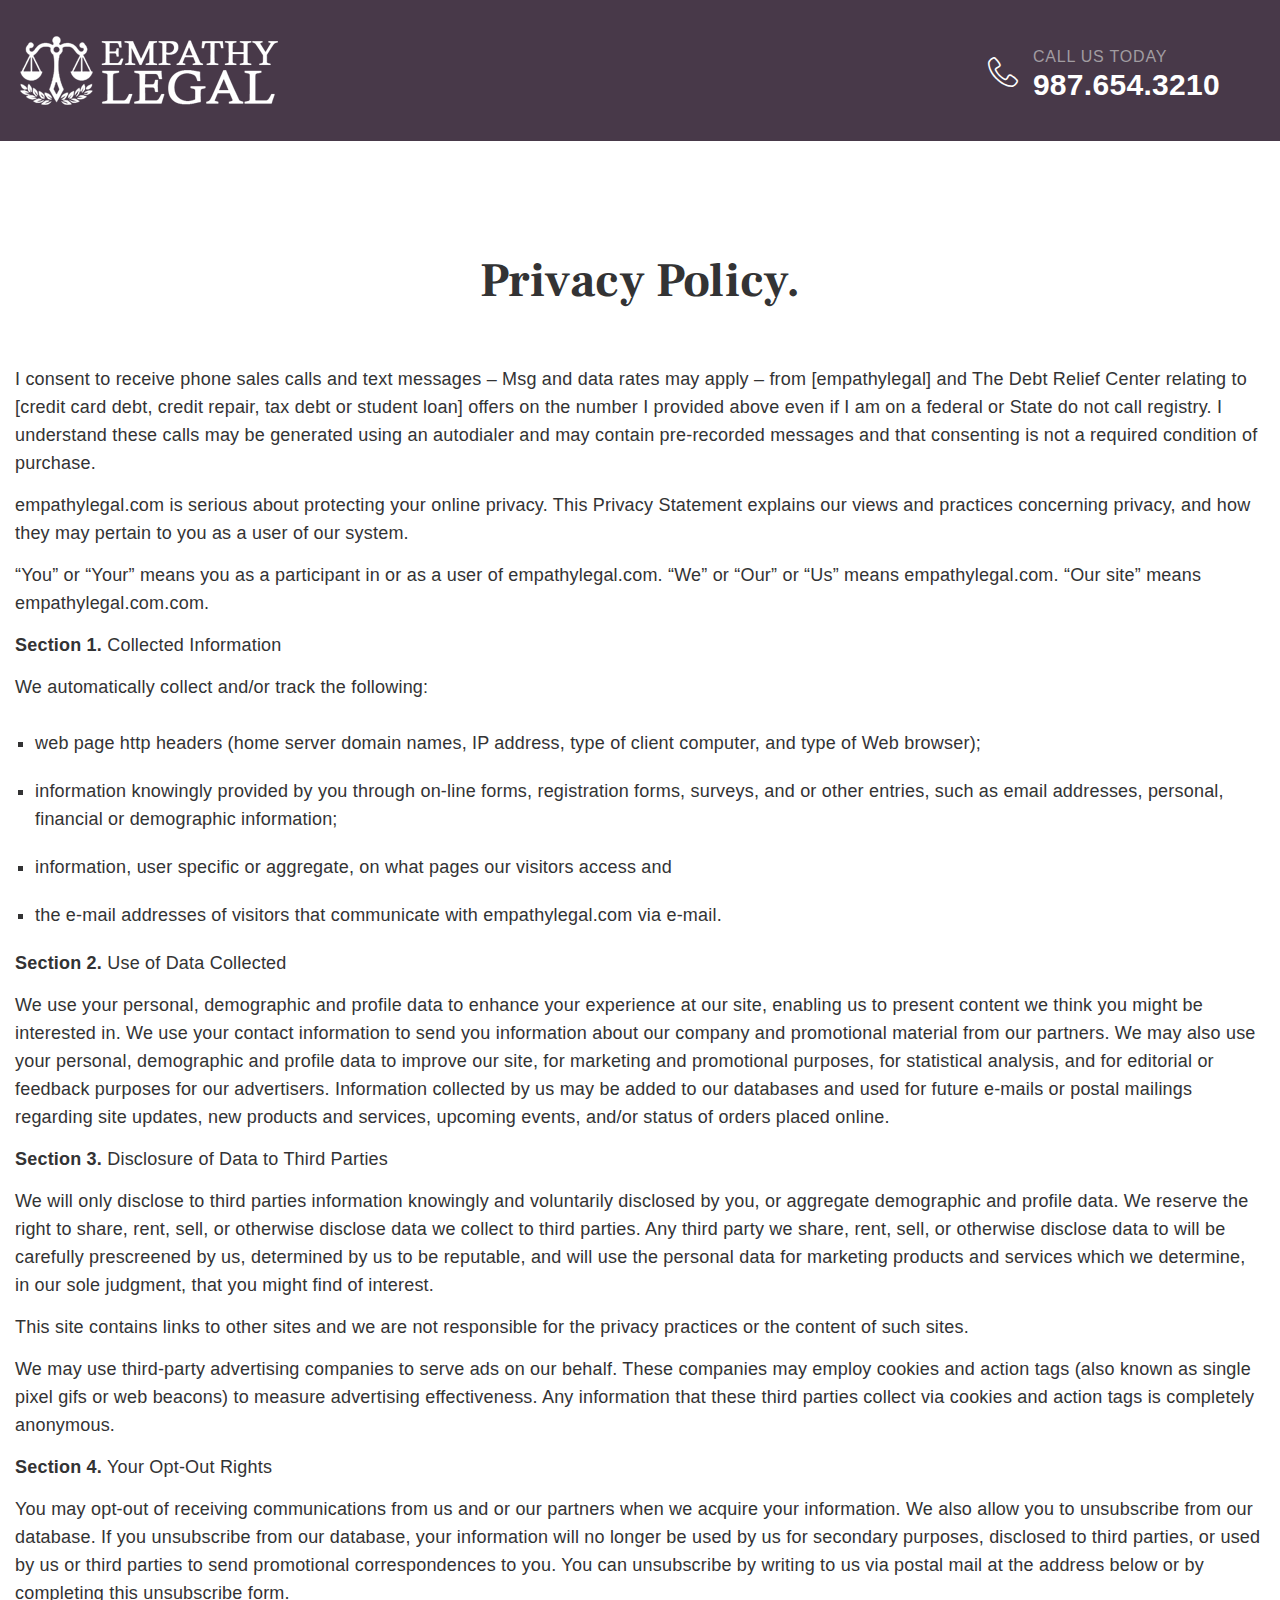
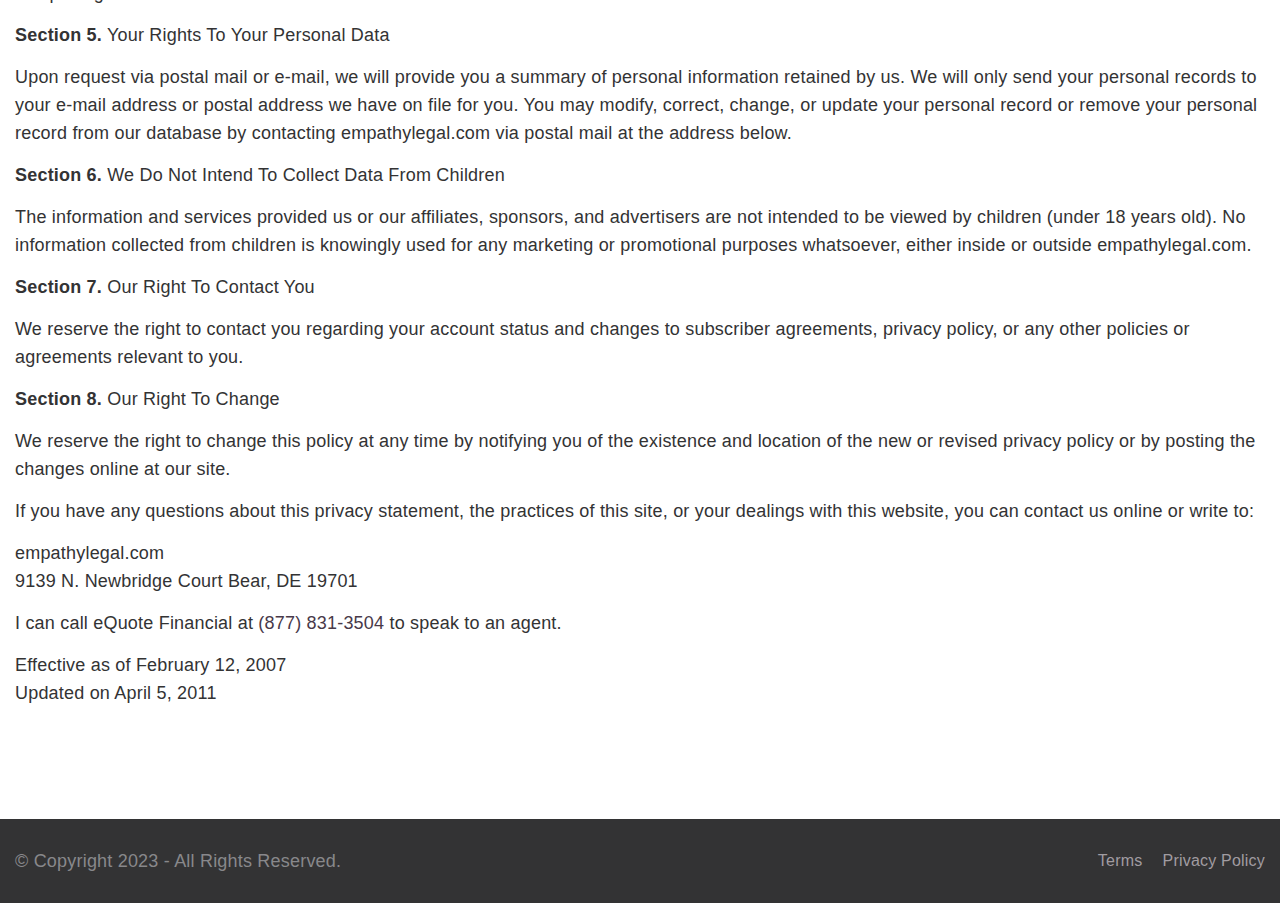
==== commit a0eb638b: "Update phone number" ====
--- a/privacy-policy.html
+++ b/privacy-policy.html
@@ -175,7 +175,7 @@
 
                 <p>empathylegal.com<br>9139 N. Newbridge Court Bear, DE 19701</p>
 
-                <p>I can call eQuote Financial at <a href="tel:+18773620323">(877) 362-0323</a> to speak to an agent.</p>
+                <p>I can call eQuote Financial at <a href="tel:+18778313504">(877) 831-3504</a> to speak to an agent.</p>
 
                 <p>Effective as of February 12, 2007<br>Updated on April 5, 2011</p>
 
--- a/css/style.css
+++ b/css/style.css
@@ -2823,6 +2823,9 @@
         background: #5b4d5c;
       }
 
+  .item-info a:hover{
+    text-decoration: none!important;
+  }
   .our-info > p{
     display: block;
   }
